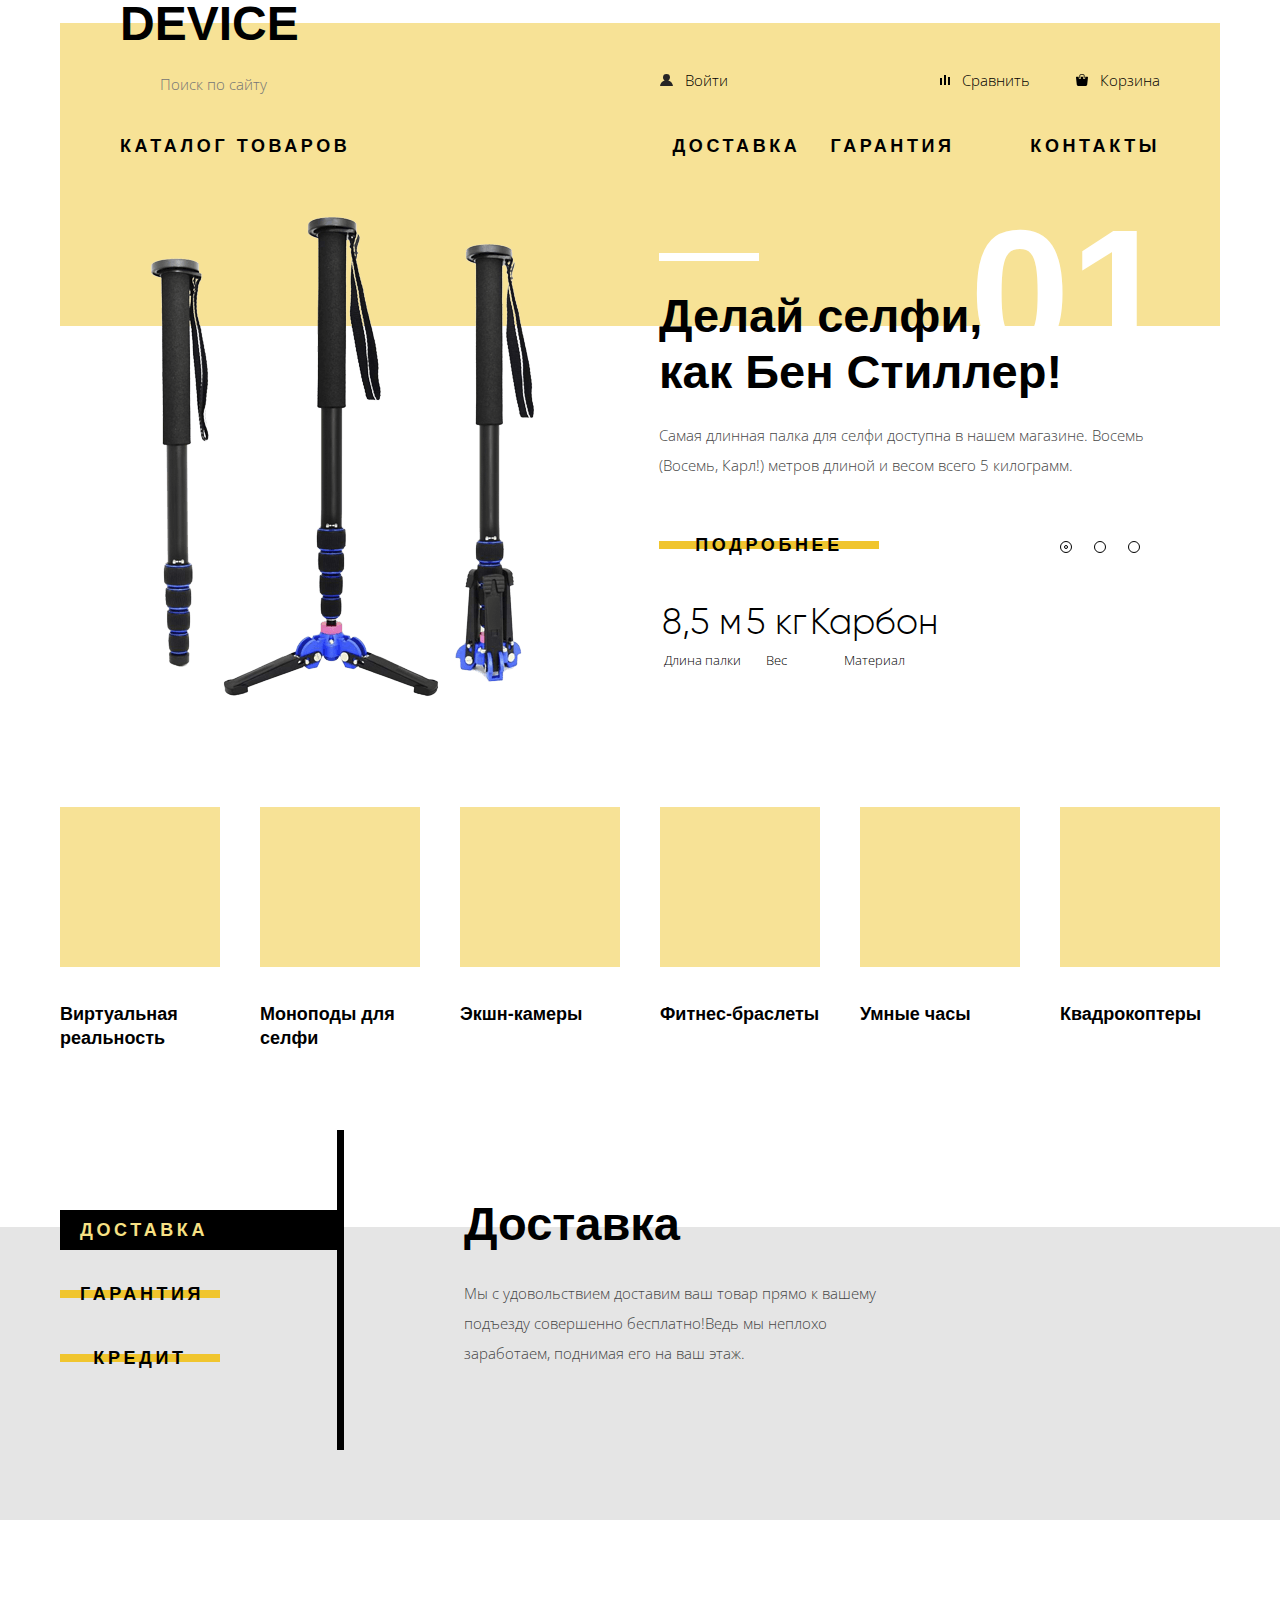
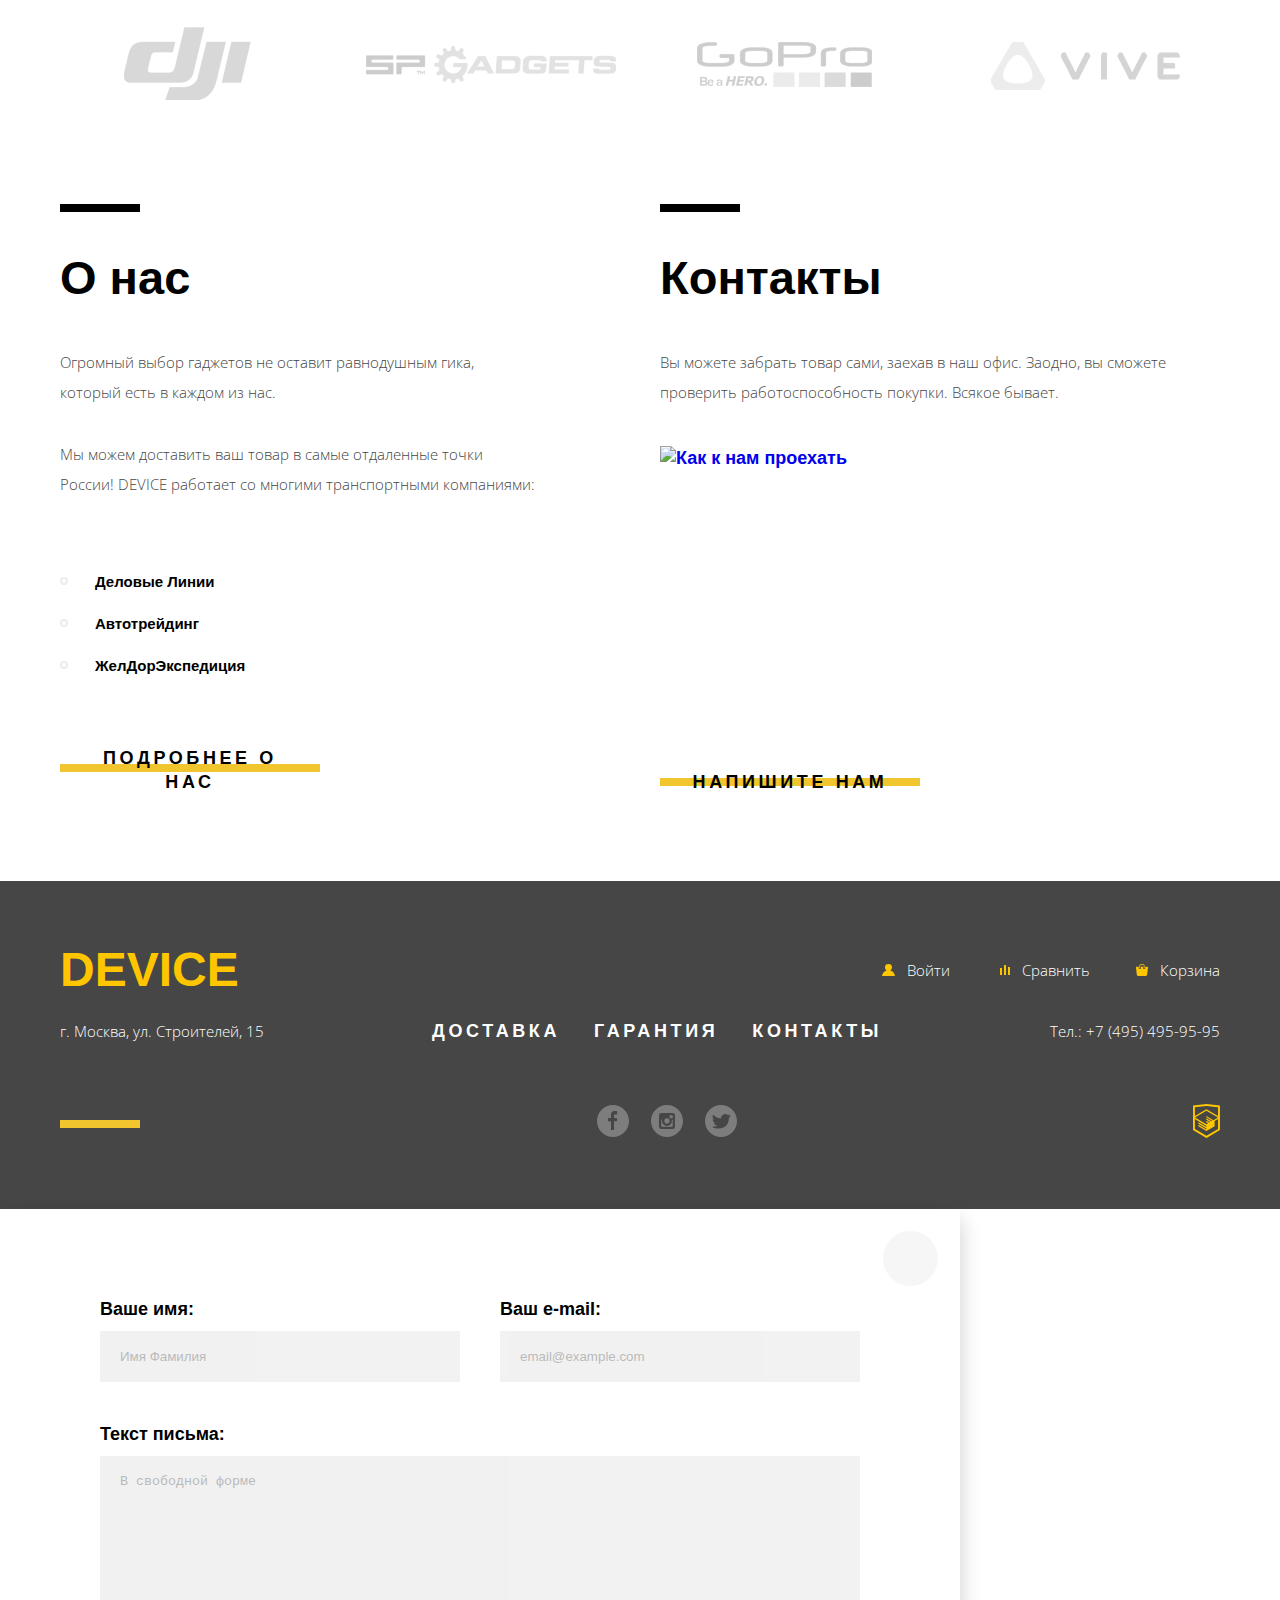
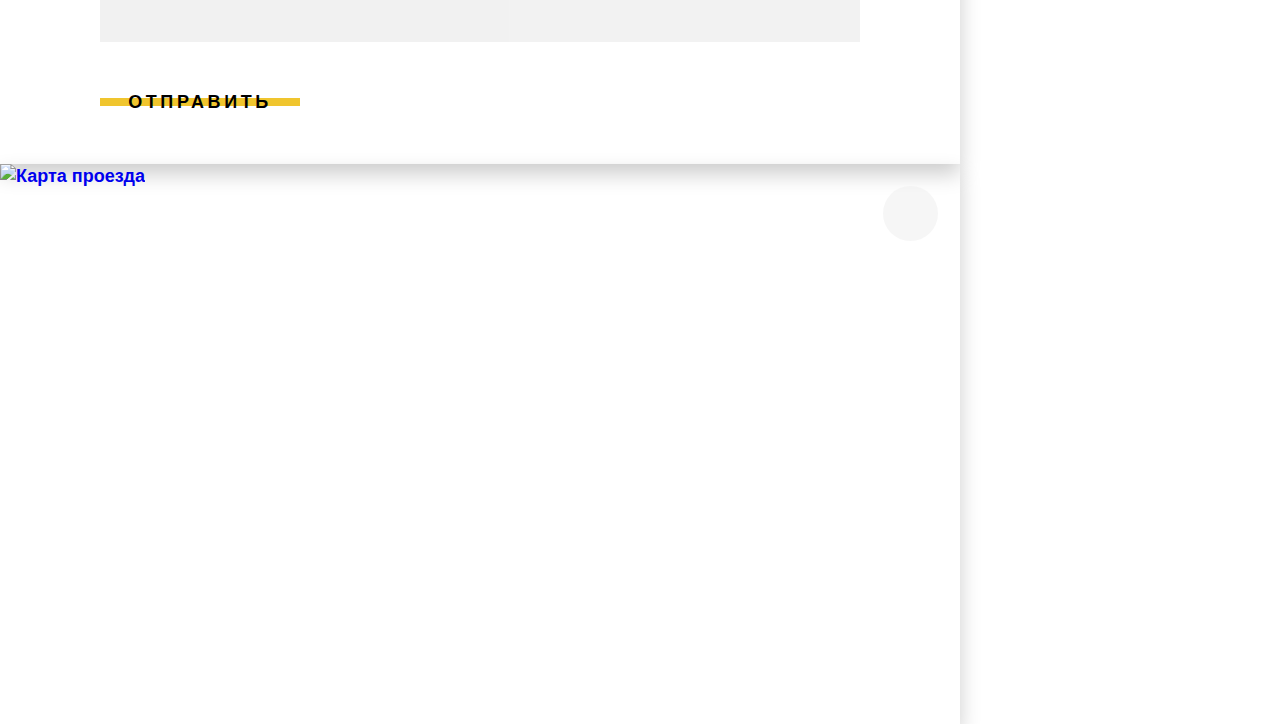
==== index.html @ e0fcf059 "Добавляет ссылкам отсутствующий атрибут href" ====
<!DOCTYPE html>
<html lang="ru">

<head>
  <meta charset="utf-8">
  <link href="https://fonts.googleapis.com/css?family=Open+Sans:300,400&amp;subset=cyrillic" rel="stylesheet">
  <link rel="stylesheet" href="css/style.css">
  <title>HTML Academy: Девайс</title>
</head>

<body>

  <header class="main-header">
    <div class="container">
      <nav class="main-nav">
        <a class="logo header-logo">DEVICE</a>
        <div class="header-middle">
          <form class="search-form" method="POST" action="https://echo.htmlacademy.ru">
            <label class="visually-hidden" for="search-request">Поиск по сайту</label>
            <input class="search-field" id="search-request" type="search" name="search" placeholder="Поиск по сайту">
            <button class="search-button" type="submit">Найти</button>
          </form>

          <ul class="user-navigation">
            <li class="profile">
              <a href="login.html">
                <svg xmlns="http://www.w3.org/2000/svg" width="13" height="12" viewBox="0 0 13 12">
                  <path fill="#272525" d="M.032 12h12.937c-.163-2.643-2.074-4.837-4.671-5.543a3.47 3.47 0
                  0 0 1.687-2.972 3.485 3.485 0 0 0-6.97 0c0 1.264.68 2.361 1.688 2.972C2.106 7.163.194
                  9.357.032 12z"/>
                </svg>
                Войти
              </a>
            </li>
          </ul>

          <ul class="user-functions">
            <li class="compare">
              <a href="compare.html">
                <svg xmlns="http://www.w3.org/2000/svg" width="10" height="10" viewBox="0 0 10 10">
                  <path d="M8 2h1.984v8H8zM0 3h1.984v7H0zM4 0h2v10H4z" />
                </svg>
                Сравнить
              </a>
            </li>
            <li class="cart">
              <a href="cart.html">
                <svg xmlns="http://www.w3.org/2000/svg" width="12" height="12" viewBox="0 0 12 12">
                  <path d="M11.864 3.017a.429.429 0 0 0-.327-.154H9.225V4.09c0 .563-.484 1.022-1.08 1.022-.594 0-1.078-.458-1.078-1.022V2.863H4.909V4.09c0 .563-.485 1.022-1.08 1.022-.595 0-1.078-.458-1.078-1.022V2.863H.438a.43.43 0 0 0-.327.154.472.472 0 0 0-.108.358l.776 7.134c.015.806.642 1.455 1.411 1.455h7.595c.77 0 1.396-.649 1.411-1.455l.776-7.134a.476.476 0 0 0-.108-.358z"
                  />
                  <path d="M3.829 4.499c.239 0 .433-.184.433-.409V1.84c0-.632.672-1.022 1.295-1.022h1.079c.655 0 1.078.401 1.078 1.022v2.25c0 .225.194.409.431.409.239 0 .433-.184.433-.409V1.84C8.577.773 7.761 0 6.636 0H5.557c-1.19 0-2.159.826-2.159 1.84v2.25c0 .225.194.409.431.409z"
                  />
                </svg>
                Корзина
              </a>
            </li>
          </ul>
        </div>

        <div class="header-bottom">
          <ul class="site-nav">
            <li class="site-nav-item">
              <a href="catalog.html">Каталог товаров</a>
              <ul class="sub-menu">
                <li class="sub-menu-item">
                  <a href="">Виртуальная реальность</a>
                </li>
                <li class="sub-menu-item">
                  <a href="catalog.html">Моноподы для селфи</a>
                </li>
                <li class="sub-menu-item">
                  <a href="">Экшн-камеры</a>
                </li>
                <li class="sub-menu-item">
                  <a href="">Фитнес-браслеты</a>
                </li>
                <li class="sub-menu-item">
                  <a href="">Умные часы</a>
                </li>
                <li class="sub-menu-item">
                  <a href="">Квадрокоптеры</a>
                </li>
              </ul>
            </li>
            <li class="site-nav-item">
              <a href="delivery.html">Доставка</a>
            </li>
            <li class="site-nav-item">
              <a href="guarantee.html">Гарантия</a>
            </li>
            <li class="site-nav-item">
              <a href="contacts.html">Контакты</a>
            </li>
          </ul>
        </div>

      </nav>
    </div>
  </header>

  <main class="main-content">

    <h1 class="visually-hidden">Интернет-магазин гаджетов "Девайс"</h1>

    <section class="slider">
      <div class="container">
        <h2 class="visually-hidden">Популярные товары</h2>
        <div class="slider-controls">
          <button class="slider-control slider-control-active">Слайд №1</button>
          <button class="slider-control">Слайд №2</button>
          <button class="slider-control">Слайд №3</button>
        </div>

        <ul class="slider-slides">
          <li class="slide slide-active">
            <img src="img/slider-1.png" alt="Самая длинная палка для селфи" width="384" height="486">
            <div class="slide-content">
              <b class="tagline">Делай селфи,
                <br>как Бен Стиллер!</b>
              <p>Самая длинная палка для селфи доступна в нашем магазине. Восемь (Восемь, Карл!) метров длиной и весом всего
                5 килограмм.</p>
              <a class="button" href="catalog.html">Подробнее</a>
              <table class="properties">
                <tr>
                  <td>8,5 м</td>
                  <td>5 кг</td>
                  <td>Карбон</td>
                </tr>
                <tr>
                  <th>Длина палки</th>
                  <th>Вес</th>
                  <th>Материал</th>
                </tr>
              </table>
            </div>
          </li>
          <li class="slide">
            <img src="img/slider-2.png" alt="Мотивирующий фитнес-браслет" width="345" height="485">
            <div class="slide-content">
              <b class="tagline">Худеем
                <br>правильно!</b>
              <p>Мотивирующие фитнес-браслеты помогут найти в себе силы не пропускать занятия и соблюдать диету.</p>
              <a class="button" href="catalog.html">Подробнее</a>
              <table class="properties">
                <tr>
                  <td>48 часов</td>
                </tr>
                <tr>
                  <th>Без подзарядки</th>
                </tr>
              </table>
            </div>
          </li>
          <li class="slide">
            <img src="img/slider-3.png" alt="Жалящий квадрокоптер" width="526" height="334">
            <div class="slide-content">
              <b class="tagline">Порхает как бабочка,
                <br>жалит как пчела!</b>
              <p>Этот обычный, на первый взгляд, квадрокоптер оснащен мощным лазером, замаскированным под стандартную камеру.</p>
              <a class="button" href="catalog.html">Подробнее</a>
              <table class="properties">
                <tr>
                  <td>800 м</td>
                  <td>50 м</td>
                </tr>
                <tr>
                  <th>Дальность полета</th>
                  <th>Радиус поражения</th>
                </tr>
              </table>
            </div>
          </li>
        </ul>
      </div>
    </section>

    <section class="popular-categories">
      <div class="container">

        <h2 class="visually-hidden">Популярные категории</h2>

        <ul class="popular-categories-list">
          <li class="popular-item popular-vr">
            <a href="catalog.html">Виртуальная реальность</a>
          </li>
          <li class="popular-item popular-mono">
            <a href="catalog.html">Моноподы для селфи</a>
          </li>
          <li class="popular-item popular-camera">
            <a href="catalog.html">Экшн-камеры</a>
          </li>
          <li class="popular-item popular-fitness">
            <a href="catalog.html">Фитнес-браслеты</a>
          </li>
          <li class="popular-item popular-smart">
            <a href="catalog.html">Умные часы</a>
          </li>
          <li class="popular-item popular-copter">
            <a href="catalog.html">Квадрокоптеры</a>
          </li>
        </ul>
      </div>

    </section>

    <section class="services">
      <div class="container">

        <h2 class="visually-hidden">Услуги</h2>

        <div class="services-slider">
          <ul class="services-slider-controls">
            <li class="services-control services-control-active">
              <a class="button" href="#delivery">Доставка</a>
            </li>
            <li class="services-control ">
              <a class="button" href="#guarantee">Гарантия</a>
            </li>
            <li class="services-control ">
              <a class="button" href="#credit">Кредит</a>
            </li>
          </ul>
          <ul class="services-list">
            <li class="services-item service-delivery services-item-active">
              <h3 id="delivery">Доставка</h3>
              <p>Мы с удовольствием доставим ваш товар прямо к вашему подъезду совершенно бесплатно!Ведь мы неплохо заработаем,
                поднимая его на ваш этаж.</p>
            </li>
            <li class="services-item service-guarantee">
              <h3 id="guarantee">Гарантия</h3>
              <p>Если из-за возгорания купленного у нас товара у вас сгорит дом — не переживайте, мы выдадим вам новый. Товар,
                не дом, конечно же.</p>
            </li>
            <li class="services-item service-credit">
              <h3 id="credit">Кредит</h3>
              <p>Залезть в долговую яму стало проще! Кредитные консультанты подберут для вас наиболее выгодные условия кредита.
                Выгодные для нашего банка, разумеется.</p>
            </li>
          </ul>
        </div>

      </div>

    </section>

    <section class="brands">
      <div class="container">
        <h2 class="visually-hidden">Популярные бренды</h2>

        <ul class="brands-list">
          <li class="brands-item">
            <a class="brands-link" href="https://www.dji.com/ru">
              <img class="filter-image" src="img/logo-1-filter.png" alt="DGI" width="260" height="100" role="presentation">
              <img class="main-image" src="img/logo-1.png" alt="DGI" width="260" height="100">
            </a>
          </li>
          <li class="brands-item">
            <a class="brands-link" href="http://www.sp-gadgets.com/">
              <img class="filter-image" src="img/logo-3-1-filter.png" alt="SPGadgets" width="260" height="100" role="presentation">
              <img class="main-image" src="img/logo-3-1.png" alt="SPGadgets" width="260" height="100">
            </a>
          </li>
          <li class="brands-item">
            <a class="brands-link" href="https://ru.shop.gopro.com/">
              <img class="filter-image" src="img/logo-3-filter.png" alt="GoPro" width="260" height="100" role="presentation">
              <img class="main-image" src="img/logo-3.png" alt="GoPro" width="260" height="100">
            </a>
          </li>
          <li class="brands-item">
            <a class="brands-link" href="https://www.vive.com/">
              <img class="filter-image" src="img/logo-4-filter.png" alt="VIVE" width="260" height="100" role="presentation">
              <img class="main-image" src="img/logo-4.png" alt="VIVE" width="260" height="100">
            </a>
          </li>
        </ul>
      </div>

    </section>

    <div class="inner-columns container">

      <section class="information information-about">
        <h2 class="section-title">О нас</h2>

        <p>Огромный выбор гаджетов не оставит равнодушным гика, который есть в каждом из нас.</p>
        <p>Мы можем доставить ваш товар в самые отдаленные точки России! DEVICE работает со многими транспортными компаниями:</p>
        <ul class="partners">
          <li>Деловые Линии</li>
          <li>Автотрейдинг</li>
          <li>ЖелДорЭкспедиция</li>
        </ul>

        <a class="button" href="about.html">Подробнее о нас</a>
      </section>

      <section class="information information-contacts">
        <h2 class="section-title">Контакты</h2>

        <p>Вы можете забрать товар сами, заехав в наш офис. Заодно, вы сможете проверить работоспособность покупки. Всякое бывает.</p>

        <a class="contacts-map" href="map.ru">
          <img src="img/map.jpg" alt="Как к нам проехать" width="560" height="222">
        </a>

        <a class="button" href="about.html">Напишите нам</a>
      </section>
    </div>

  </main>

  <footer class="main-footer">
    <div class="container">

      <div class="footer-top">
        <a class="logo footer-logo">DEVICE</a>
        <div class="footer-user">

          <ul class="user-navigation">
            <li class="profile">
              <a href="login.html">
                <svg xmlns="http://www.w3.org/2000/svg" width="13" height="12" viewBox="0 0 13 12">
                  <path d="M.032 12h12.937c-.163-2.643-2.074-4.837-4.671-5.543a3.47 3.47 0 0 0
                  1.687-2.972 3.485 3.485 0 0 0-6.97 0c0 1.264.68 2.361 1.688 2.972C2.106
                  7.163.194 9.357.032 12z"/>
                </svg>
                Войти
              </a>
            </li>
          </ul>

          <ul class="user-functions">
            <li class="compare">
              <a href="compare.html">
                <svg xmlns="http://www.w3.org/2000/svg" width="10" height="10" viewBox="0 0 10 10">
                  <path d="M8 2h1.984v8H8zM0 3h1.984v7H0zM4 0h2v10H4z" />
                </svg>
                Сравнить
              </a>
            </li>
            <li class="cart">
              <a href="cart.html">
                <svg xmlns="http://www.w3.org/2000/svg" width="12" height="12" viewBox="0 0 12 12">
                  <path d="M11.864 3.017a.429.429 0 0 0-.327-.154H9.225V4.09c0 .563-.484 1.022-1.08 1.022-.594
                  0-1.078-.458-1.078-1.022V2.863H4.909V4.09c0 .563-.485 1.022-1.08 1.022-.595
                  0-1.078-.458-1.078-1.022V2.863H.438a.43.43 0 0 0-.327.154.472.472 0 0 0-.108.358l.776 7.134c.015.806.642
                  1.455 1.411 1.455h7.595c.77 0 1.396-.649 1.411-1.455l.776-7.134a.476.476 0 0 0-.108-.358z"/>
                  <path d="M3.829 4.499c.239 0 .433-.184.433-.409V1.84c0-.632.672-1.022 1.295-1.022h1.079c.655 0
                  1.078.401 1.078 1.022v2.25c0 .225.194.409.431.409.239 0 .433-.184.433-.409V1.84C8.577.773 7.761
                  0 6.636 0H5.557c-1.19 0-2.159.826-2.159 1.84v2.25c0 .225.194.409.431.409z"/>
                </svg>
                Корзина
              </a>
            </li>
          </ul>

        </div>
      </div>


      <div class="footer-middle">
        <ul class="site-nav">
          <li>
            <a href="delivery.html">Доставка</a>
          </li>
          <li>
            <a href="guarantee.html">Гарантия</a>
          </li>
          <li>
            <a href="contacts.html">Контакты</a>
          </li>
        </ul>

        <p class="contacts-address">г. Москва, ул. Строителей, 15</p>
        <p class="contacts-phone">Тел.: +7 (495) 495-95-95</p>
      </div>

      <div class="footer-bottom">
        <div class="footer-social">
          <a class="social social-fb" href="https://facebook.com">
            <span class="visually-hidden">Фейсбук</span>
            <svg xmlns="http://www.w3.org/2000/svg" width="32" height="32" viewBox="0 0 32 32">
              <path d="M16 0C7.164 0 0 7.163 0 16s7.164 16 16 16c8.837 0 16-7.164 16-16S24.837 0 16 0zm4.062 9.455h-3.021v3.444h3.021v3.445h-3.021v8.61H14.02v-8.61H11v-3.445h3.021V9.455c0-1.902 1.353-3.445 3.021-3.445h3.021v3.445z"/>
            </svg>
          </a>
          <a class="social social-inst" href="https://instagram.com">
            <span class="visually-hidden">Инстаграм</span>
            <svg xmlns="http://www.w3.org/2000/svg" width="32" height="32" viewBox="0 0 32 32">
              <g><path d="M20.916 16a4.938 4.938 0 1 1-9.877
              0c0-.394.051-.773.138-1.14h-.897v6.838h11.396V14.86h-.897c.086.367.137.746.137 1.14z"/>
              <path d="M15.978 18.659c1.466 0 2.659-1.193 2.659-2.659s-1.193-2.659-2.659-2.659c-1.466 0-2.659 1.193-2.659
              2.659s1.192 2.659 2.659 2.659zM18.637 10.302h3.039v3.039h-3.039z"/>
              <path d="M16 0C7.164 0 0 7.164 0 16c0 8.837 7.164 16 16 16 8.837 0 16-7.163 16-16
              0-8.836-7.163-16-16-16zm7.955 21.698a2.285 2.285 0 0 1-2.279 2.279H10.279A2.285 2.285 0 0 1 8 21.698V10.302a2.286 2.286
              0 0 1 2.279-2.279h11.396a2.286 2.286 0 0 1 2.279 2.279v11.396z"/></g>
            </svg>
          </a>
          <a class="social social-tw" href="https://twitter.com">
            <span class="visually-hidden">Твиттер</span>
            <svg xmlns="http://www.w3.org/2000/svg" width="32" height="32" viewBox="0 0 32 32">
              <path d="M16 0C7.164 0 0 7.164 0 16c0 8.837 7.164 16 16 16 8.837 0 16-7.163 16-16
              0-8.836-7.163-16-16-16zm7.944 12.809c-.251 6.516-3.463 10.832-10.992 10.702h-.486c-.447 0-4.543-.443-5.344-1.823
              2.479.19 4.247-.406 5.12-1.136-1.048-.289-2.923-.461-3.251-2.848.384.104.618.221
              1.299.113-1.307-.824-2.758-1.519-2.679-3.643.311.317 1.164.518 1.46.457-.768-.233-2.149-3.244-.974-4.781
              1.984 1.79 4.075 3.482 7.804 3.643.227-2.214 1.24-3.699 3.168-4.325 1.84-.479 3.255.26 3.901 1.138.737-.224
              1.453-.466 2.193-.685-.004.833-.569 1.463-.935 1.709.747.165 1.423-.475 1.423-.475-.184.963-1.094
              1.725-1.707 1.954z"/>
            </svg>
          </a>
        </div>
        <a class="academy" href="https://htmlacademy.ru/intensive/htmlcss">
          <span class="visually-hidden">HTML Academy</span>
          <svg xmlns="http://www.w3.org/2000/svg" width="26.943" height="34.09" viewBox="0 0 26.943 34.09">
            <path fill="#FFC600" d="M13.62.017L13.472 0 0 1.412v24.661l13.473 8.017 13.43-7.99.042-.025V1.412L13.62.017zm11.399
            12.11L13.495 5.334l-.001-.104-.087.05-.088-.056v.109L1.925 12.118V3.147l11.548-1.212L25.02 3.147v8.98zm-11.614-5.34L24.923
            13.5l-4.479 2.64-7.093-4.221-.014 1.415 5.904 3.513-.86.507-5.03-2.992-.014 1.415 3.827 2.275-.782.523-3.031-1.787-.014
            1.413 1.853 1.091-1.8 1.081-11.356-6.751 11.371-6.835zm-11.48 8.34l11.411 6.791.016 1.044-7.942-4.728-.015 1.416 7.979
            4.795.018 1.076-7.973-4.74-.013 1.414 8.021 4.822.046.025 8.143-4.872-.011-5.177 3.415-2.036v10.021L13.472 31.85
            1.925 24.979v-9.852z"/>
          </svg>
        </a>
      </div>
    </div>
  </footer>

  <section class="modal modal-write">
    <h2 class="visually-hidden">Напишите нам</h2>
    <button class="close-button">
      <span class="visually-hidden">Закрыть</span>
    </button>
    <form class="feedback-form" action="https://echo.htmlacademy.ru" method="POST">
      <div class="feedback-item">
        <label for="name">Ваше имя:</label>
        <input id="name" name="name" type="text" placeholder="Имя Фамилия">
      </div>
      <div class="feedback-item">
        <label for="mail">Ваш e-mail:</label>
        <input id="mail" name="mail" type="email" placeholder="email@example.com">
      </div>
      <div class="feedback-item">
        <label for="text">Текст письма:</label>
        <textarea id="text" name="text" cols="30" rows="10" placeholder="В свободной форме"></textarea>
      </div>
      <button class="button" type="submit">Отправить</button>
    </form>
  </section>

  <section class="modal modal-map">
    <h2 class="visually-hidden">Карта проезда</h2>
    <a href="map.html">
      <img src="img/map-big.jpg" alt="Карта проезда" width="960" height="559">
    </a>
    <button class="close-button">
      <span class="visually-hidden">Закрыть</span>
    </button>
  </section>
</body>

</html>
---- css/style.css ----
@font-face {
  font-weight: 800;
  font-family: "Gilroy";

  src: url("../fonts/gilroyextrabold.woff2") format("woff2"),
    url("../fonts/gilroyextrabold.woff") format("woff");
}

@font-face {
  font-weight: 300;
  font-family: "Gilroy";

  src: url("../fonts/gilroylight.woff2") format("woff2"),
    url("../fonts/gilroylight.woff.woff") format("woff");
}

/*______Общие стили______*/

body {
  min-width: 1200px;
  margin: 0;
  padding: 0;

  font-weight: 800;
  font-size: 18px;
  line-height: 24px;
  font-family: "Gilroy", "Arial", "Helvetica", sans-serif;
  color: #000000;
}

a {
  text-decoration: none;
}

.container {
  width: 1160px;
  margin: 0 auto;
}

.visually-hidden:not(:focus):not(:active),
input[type="checkbox"].visually-hidden,
input[type="radio"].visually-hidden {
  position: absolute;

  width: 1px;
  height: 1px;
  margin: -1px;
  padding: 0;
  overflow: hidden;

  white-space: nowrap;

  border: 0;

  clip: rect(0 0 0 0);
  clip-path: inset(100%);
}

.button {
  position: relative;
  z-index: 2;

  display: inline-block;
  width: 160px;
  padding: 8px 20px;

  font-weight: 800;
  font-size: 18px;
  line-height: 24px;
  text-align: center;
  color: #000000;
  text-transform: uppercase;
  letter-spacing: 3.6px;

  background: none;
  border: none;
}

.button::before {
  content: "";
  position: absolute;
  top: 40%;
  left: 0;
  z-index: -1;

  width: 100%;
  height: 8px;

  background-color: #f0c52e;

  transition-duration: 0.2s;
  transition-property: transform;
}

.button:hover,
.button:focus {
  background-color: transparent;
}

.button:hover::before,
.button:focus::before {
  transform: scaleY(5);
}

.button:active {
  color: rgba(0, 0, 0, 0.3);
}

.button:active::before {
  color: rgba(0, 0, 0, 0.3);
}

/*___Стили для шапки___*/

.main-nav {
  display: flex;
  flex-direction: column;
  padding: 0 60px;

  background-color: #ffffff;
  background-image: linear-gradient(to bottom, #ffffff 23px, #f7e296 23px);
}

.logo {
  font-weight: 800;
  font-size: 48px;
  line-height: 48px;
  font-family: "Gilroy", "Arial", "Helvetica", sans-serif;
  color: #000000;
}

.logo:hover,
.logo:focus {
  color: rgba(0, 0, 0, 0.6);
}

.logo:active {
  color: rgba(0, 0, 0, 0.3);
}

.header-logo {
  margin-bottom: 5px;
}

/* ___header-middle___ */

.header-middle {
  display: flex;
  flex-direction: row;
  align-content: flex-start;
  align-items: center;
  margin-bottom: 27px;
}

.header-middle .search-form {
  display: flex;
  flex-direction: row;
  align-items: flex-end;
  width: 440px;
  margin-right: 100px;
}

.header-middle .user-navigation {
  display: flex;
  flex-direction: row;
  flex-wrap: wrap;
  align-items: center;
  max-width: 300px;
}

.header-middle .user-functions {
  display: flex;
  flex-direction: row;
  flex-wrap: wrap;
  justify-content: space-between;
  width: 220px;
  margin-left: auto;
}

.user-navigation .profile {
  margin-right: 20px;
}

.search-form {
  position: relative;

  font-weight: 300;
  font-size: 0;
  line-height: 30px;
  font-family: "Open Sans", "Arial", "Helvetica", sans-serif;
  color: #000000;
}

.search-form::before {
  content: "";
  position: absolute;
  top: 18px;
  left: 2px;

  width: 20px;
  height: 20px;

  background-image: url("../img/search.svg");
  background-repeat: no-repeat;
  background-position: 50% 50%;
}

.search-field {
  box-sizing: border-box;
  width: 355px;
  margin: 0;
  padding: 11px 40px 8px;

  font: inherit;
  font-size: 15px;

  background: transparent;
  border: none;
}

.search-field:focus {
  padding-bottom: 6px;

  border-bottom: 2px solid #000000;
}

.search-button {
  box-sizing: border-box;
  padding: 12px 20px;

  font: inherit;
  font-size: 15px;
  vertical-align: middle;
  color: transparent;

  background: transparent;
  border: none;
}

.search-field:focus ~ .search-button,
.search-button:focus {
  padding: 10px 18px;

  color: #000000;

  border: 2px solid #000000;
}

.search-button:hover {
  color: #ffffff;

  background-color: #000000;
}

.user-navigation,
.user-functions,
.site-nav,
.sub-menu {
  margin: 0;
  padding: 0;

  list-style: none;
}

.user-navigation a,
.user-functions a,
.sub-menu a {
  font-weight: 300;
  font-size: 15px;
  line-height: 30px;
  font-family: "Open Sans", "Arial", "Helvetica", sans-serif;
  color: #000000;
}

.profile svg,
.compare svg,
.cart svg {
  margin-right: 12px;
}

.profile a,
.compare a,
.cart a {
  display: flex;
  flex-direction: row;
  flex-wrap: wrap;
  align-content: center;
  align-items: center;
}

.logout a {
  opacity: 0.3;
}

.logout a:hover,
.logout a:focus {
  opacity: 0.6;
}

.logout a:active {
  opacity: 0.2;
}

.site-nav-item > a {
  color: #000000;
  text-transform: uppercase;
  letter-spacing: 3.6px;
}

.user-navigation a:hover,
.user-navigation a:focus,
.user-functions a:hover,
.user-functions a:focus,
.site-nav a:hover,
.site-nav a:focus,
.sub-menu a:hover,
.sub-menu a:focus {
  opacity: 0.6;
}

.user-navigation a:active,
.user-functions a:active,
.site-nav a:active,
.sub-menu a:active {
  opacity: 0.3;
}

/* ___header-bottom___ */

.header-bottom {
  margin-bottom: 55px;
}

.header-bottom .site-nav {
  display: flex;
  flex-direction: row;
}

.sub-menu {
  display: none;
}

.site-nav-item:not(:last-child) {
  margin-right: 30px;
}

.site-nav-item:first-child {
  position: relative;

  margin-right: 290px;
  padding-right: 32px;
}

.site-nav-item:first-child > a {
  position: relative;
}

.site-nav-item:first-child > a::after {
  content: "";
  position: absolute;
  top: 1px;
  left: 228px;

  width: 20px;
  height: 20px;

  background-image: url("../img/plus.svg");
  background-repeat: no-repeat;
  background-position: 50% 50%;
}

.site-nav-item:last-child {
  margin-left: auto;
}

/* ___Стили промо-слайдера___ */

.slider .container {
  position: relative;
}

.slider-controls {
  position: absolute;
  top: 328px;
  right: 80px;
  z-index: 1;

  display: flex;
  flex-direction: row;
  justify-content: space-between;
  width: 80px;
}

.slider-control {
  position: relative;

  width: 12px;
  height: 12px;
  margin: 0;
  padding: 0;

  font-size: 0;

  background-color: #ffffff;
  border: 1px solid #000000;
  border-radius: 50%;
}

.slider-control-active::before {
  content: "";
  position: absolute;
  top: 3px;
  left: 3px;

  width: 2px;
  height: 2px;

  background-color: #ffffff;
  border: 1px solid #000000;
  border-radius: 50%;
}

.slider-slides {
  margin: 0;
  padding: 0;
  counter-reset: slide-counter;
  list-style: none;
}

.slide {
  position: relative;
  counter-increment: slide-counter;
  display: none;
  flex-direction: row;

  background-color: #ffffff;
  background-image: linear-gradient(to bottom, #f7e296 113px, #ffffff 113px);
}

.slide::before {
  content: "0" counter(slide-counter);

  position: absolute;
  top: -10px;
  right: 50px;

  font-weight: 800;
  font-size: 180px;
  line-height: 180px;
  color: #ffffff;
}

.slide-active {
  display: flex;
}

.slide-content {
  padding-right: 20px;
  padding-left: 20px;
}

.slide:nth-child(1) img {
  margin-right: 105px;
  margin-left: 90px;
}

.slide:nth-child(2) img {
  margin-right: 120px;
  margin-left: 116px;
}

.slide:nth-child(3) img {
  margin-right: 20px;
  margin-left: 30px;
}

.tagline {
  position: relative;

  display: block;
  margin-bottom: 20px;
  padding-top: 75px;

  font-weight: 800;
  font-size: 47px;
  line-height: 56px;
  font-family: "Gilroy", "Arial", "Helvetica", sans-serif;
  color: #000000;
}

.tagline::before {
  content: "";
  position: absolute;
  top: 40px;
  left: 0;

  width: 100px;
  height: 8px;

  background-color: #ffffff;
}

.slide p {
  margin-bottom: 45px;

  font-weight: 300;
  font-size: 15px;
  line-height: 30px;
  font-family: "Open Sans", "Arial", "Helvetica", sans-serif;
  color: #464646;
}

.slide-content .button {
  width: 180px;
  margin-bottom: 30px;
}

.properties th {
  font-weight: 300;
  font-size: 13px;
  line-height: 20px;
  font-family: "Open Sans", "Arial", "Helvetica", sans-serif;
}

.properties td {
  font-weight: 300;
  font-size: 36px;
  line-height: 48px;
}

/* ___Популярные категории___ */

.popular-categories {
  padding-top: 108px;
  padding-bottom: 80px;
}

.popular-categories-list {
  display: flex;
  flex-direction: row;
  justify-content: space-between;
  margin: 0;
  padding: 0;

  list-style: none;
}

.popular-item a {
  position: relative;

  display: block;
  width: 160px;
  padding-top: 195px;

  font-weight: 800;
  font-size: 18px;
  line-height: 24px;
  color: #000000;
}

.popular-item a:active {
  color: rgba(0, 0, 0, 0.3);
}

.popular-item a::before {
  content: "";
  position: absolute;
  top: 0;
  left: 0;

  width: 160px;
  height: 160px;

  background-color: rgba(240, 197, 46, 0.5);
}

.popular-item a:hover::before,
.popular-item a:focus::before {
  background-color: #f0c52e;
}

.popular-item a::after {
  content: "";
  position: absolute;
  top: 0;
  left: 0;

  width: 160px;
  height: 160px;

  background-color: transparent;
  background-repeat: no-repeat;
  background-position: 50% 50%;
}

.popular-item a:active::after {
  opacity: 0.3;
}

.popular-vr a::after {
  background-image: url("../img/popular-1.svg");
}

.popular-mono a::after {
  background-image: url("../img/popular-2.svg");
  background-position: 50% 100%;
}

.popular-camera a::after {
  background-image: url("../img/popular-3.svg");
}

.popular-fitness a::after {
  background-image: url("../img/popular-4.svg");
}

.popular-smart a::after {
  background-image: url("../img/popular-5.svg");
}

.popular-copter a::after {
  background-image: url("../img/popular-6.svg");
}

/* ___Стили блока Услуги___ */

.services {
  padding-bottom: 70px;

  background-color: #ffffff;
  background-image: linear-gradient(to bottom, #ffffff 97px, #e5e5e5 97px);
}

.services-slider {
  display: flex;
  flex-direction: row;
}

.services-slider-controls {
  width: 277px;
  min-height: 240px;
  margin: 0;
  padding: 0;
  padding-top: 80px;

  list-style: none;

  border-right: 7px solid #000000;
}

.services-control:not(:last-child) {
  margin-bottom: 24px;
}

.services-control .button {
  width: 120px;
}

.services-control-active {
  background-color: #000000;
}

.services-control-active .button {
  color: #f7e184;

  background-color: #000000;
}

.services-control-active .button::before {
  top: 0;
  left: 0;

  background-color: #000000;

  transition: none;
}

.services-control-active .button:hover::before {
  transform: none;
}

.services-button-active,
.services-button:active {
  color: #f7e184;
}

.services-list {
  margin: 0;
  padding: 0;

  list-style: none;
}

.services-item {
  position: relative;

  display: none;
  width: 430px;
  padding-top: 70px;
  padding-left: 120px;
}

.service-delivery::before {
  content: "";
  position: absolute;
  top: 83px;
  right: -261px;

  width: 137px;
  height: 167px;

  background-color: transparent;
  background-image: url("../img/delivery.svg");
  background-repeat: no-repeat;
}

.service-guarantee::before {
  content: "";
  position: absolute;
  top: 60px;
  right: -280px;

  width: 170px;
  height: 195px;

  background-color: transparent;
  background-image: url("../img/warranty.svg");
  background-repeat: no-repeat;
}

.service-credit::before {
  content: "";
  position: absolute;
  top: 60px;
  right: -257px;

  width: 157px;
  height: 185px;

  background-color: transparent;
  background-image: url("../img/credit.svg");
  background-repeat: no-repeat;
}

.services-item-active {
  display: block;
}

.services-item h3 {
  margin: 0;
  margin-bottom: 30px;
  padding: 0;

  font-size: 47px;
  line-height: 48px;
  color: #000000;
}

.services-item p {
  margin: 0;
  padding: 0;

  font-weight: 300;
  font-size: 15px;
  line-height: 30px;
  font-family: "Open Sans", "Arial", "Helvetica", sans-serif;
  color: #464646;
}

/* ___Стили для блока брендов___ */

.brands {
  padding-top: 95px;
  padding-bottom: 133px;
}

.brands-list {
  display: flex;
  flex-direction: row;
  justify-content: space-between;
  margin: 0;
  padding: 0;

  list-style: none;
}

.brands-link {
  display: block;
}

.brands-link .main-image {
  display: none;
}

.brands-link:hover .main-image,
.brands-link:focus .main-image {
  display: block;
}

.brands-link:hover .filter-image,
.brands-link:focus .filter-image {
  display: none;
}

/* ___Стили для блоков "О нас" и "Контакты"___ */

.inner-columns {
  display: flex;
  flex-direction: row;
  justify-content: space-between;
}

.information {
  display: flex;
  flex-direction: column;
  padding-bottom: 79px;
}

.section-title {
  position: relative;

  margin: 0;
  margin-bottom: 45px;
  padding: 0;

  font-size: 47px;
  line-height: 48px;
  color: #000000;
}

.section-title::before {
  content: "";
  position: absolute;
  top: -50px;
  left: 0;

  width: 80px;
  height: 8px;

  background-color: #000000;
}

.information p {
  margin: 0;
  margin-bottom: 32px;
  padding: 0;

  font-weight: 300;
  font-size: 15px;
  line-height: 30px;
  font-family: "Open Sans", "Arial", "Helvetica", sans-serif;
  color: #464646;
}

.information p:last-of-type {
  margin-bottom: 39px;
}

.information-about p:last-of-type {
  margin-bottom: 68px;
}

.information-about p {
  width: 475px;
}


.information-contacts p {
  width: 560px;
}

.partners {
  margin: 0;
  margin-bottom: 45px;
  padding: 0;

  list-style: none;
  font-weight: 800;
  font-size: 15px;
  line-height: 30px;
}

.partners li {
  position: relative;

  margin-bottom: 12px;
  padding-left: 35px;
}

.partners li::before {
  content: "";
  position: absolute;
  top: 10px;
  left: 0;

  width: 4px;
  height: 4px;

  border: 2px solid #ececec;
  border-radius: 50%;
}

.information .button {
  width: 220px;
  margin-top: auto;
}

/* ___Стили для подвала___ */

.main-footer {
  margin: 0;
  padding: 0;
  padding-top: 65px;
  padding-bottom: 65px;

  background-color: #464646;
}

.main-footer a {
  color: #ffffff;
}

.main-footer a:hover,
.main-footer a:focus {
  color: rgba(255, 255, 255, 0.6);
}

.main-footer a:active {
  color: rgba(255, 255, 255, 0.3);
}

/* ___footer-top___ */

.footer-top {
  display: flex;
  flex-direction: row;
  align-items: center;
  margin-bottom: 7px;
}

.footer-top .footer-logo {
  margin-right: auto;

  color: rgba(255, 198, 0, 1);
}

.footer-top .footer-logo:hover,
.footer-top .footer-logo:focus {
  color: rgba(255, 198, 0, 0.6);
}

.footer-top .footer-logo:active {
  color: rgba(255, 198, 0, 0.3);
}

.footer-top svg {
  fill: rgba(255, 198, 0, 1);
}

.footer-top .footer-user {
  display: flex;
  flex-direction: row;
  justify-content: space-between;
  min-width: 330px;
}

.footer-top .user-navigation {
  display: flex;
  flex-direction: row;
  max-width: 300px;
}

.footer-top .user-functions {
  display: flex;
  flex-direction: row;
  justify-content: space-between;
  min-width: 220px;
  margin-left: 30px;
}

/* ___footer-middle___ */

.footer-middle {
  display: flex;
  flex-direction: row;
  justify-content: space-between;
  align-items: center;
  margin-bottom: 43px;
}

.footer-middle .contacts-address {
  order: 0;
}

.footer-middle .site-nav {
  display: flex;
  flex-direction: row;
  flex-wrap: wrap;
  justify-content: space-between;
  order: 1;
  min-width: 450px;
}

.footer-middle .contacts-phone {
  order: 2;
}

.footer-middle a {
  text-transform: uppercase;
  letter-spacing: 3.6px;
}

/* ___footer-bottom___ */

.footer-bottom {
  display: flex;
  flex-direction: row;
  align-items: center;
}

.footer-bottom::before {
  content: "";

  width: 80px;
  height: 8px;

  background-color: #f0c52e;
}

.footer-bottom .academy,
.footer-bottom .footer-social {
  margin-left: auto;
}

.footer-bottom .footer-social {
  display: flex;
  flex-direction: row;
  justify-content: space-between;
  min-width: 140px;
}

.social svg {
  fill: rgba(255, 255, 255, 0.3);
}

.social:hover svg,
.social:focus svg {
  fill: rgba(255, 255, 255, 0.6);
}

.social:active svg {
  fill: rgba(255, 255, 255, 0.1);
}

.contacts-phone,
.contacts-address {
  font-weight: 300;
  font-size: 15px;
  line-height: 30px;
  font-family: "Open Sans", "Arial", "Helvetica", sans-serif;
  color: #ffffff;
}

/* ___Стили страницы каталога___ */

.page-title {
  margin: 0;
  margin-bottom: 25px;
  padding: 0;
  padding-top: 32px;
  padding-right: 60px;
  padding-left: 60px;

  font-size: 47px;
  line-height: 48px;
}

.breadcrumbs {
  display: flex;
  flex-direction: row;
  width: 500px;
  margin: 0;
  margin-bottom: 46px;
  padding: 0;
  padding-right: 60px;
  padding-left: 60px;

  list-style: none;
}

.breadcrumbs li:not(:last-child) {
  position: relative;

  margin-right: 20px;
  padding-right: 20px;
}

.breadcrumbs li:not(:last-child)::before {
  content: "";
  position: absolute;
  top: 10px;
  right: 0;

  width: 5px;
  height: 7px;

  background-color: transparent;
  background-image: url("../img/nav-arrow.svg");
  background-repeat: no-repeat;
}

.breadcrumbs li,
.breadcrumbs a {
  font-size: 14px;
  line-height: 24px;
  font-family: "Open Sans", "Arial", "Helvetica", sans-serif;
  color: rgba(0, 0, 0, 0.3);
}

.breadcrumbs a:hover,
.breadcrumbs a:focus {
  color: rgba(0, 0, 0, 0.6);
}

.breadcrumbs a:active {
  color: rgba(0, 0, 0, 0.1);
}

.filter-columns {
  display: flex;
  flex-direction: row;
  justify-content: flex-start;
}

.filters,
.catalog {
  display: flex;
  flex-direction: column;
}

.filters {
  flex-basis: 38%;
}

.filters-top {
  display: flex;
  flex-direction: row;
  justify-content: flex-end;
  padding-top: 23px;
  padding-right: 180px;
  padding-bottom: 23px;

  background-color: #dbdbdb;
}

.catalog-section-title {
  margin: 0;
  padding: 0;

  font-size: 16px;
  text-transform: uppercase;
  letter-spacing: 3.2px;
}

.filters-container {
  display: flex;
  flex-direction: row;
  justify-content: flex-end;
  height: 100%;
  padding-top: 70px;
  padding-right: 70px;

  background-color: #efefef;
}

.filters-container .filter-form {
  display: flex;
  flex-direction: column;
  width: 200px;
}

.filter-form .button {
  width: 200px;
}

.filter-form-field {
  padding-top: 10px;

  border-top: 2px solid #000000;
}

.filter-form-field fieldset {
  display: flex;
  flex-direction: column;
  margin: 0;
  padding: 0;
  padding-bottom: 40px;

  border: none;
}


.range-controls {
  position: relative;

  height: 42px;
  padding-top: 33px;
}

.range-controls .scale {
  width: 100%;
  height: 2px;

  background-color: #e2e2e2;
}

.range-controls .bar {
  width: 65%;
  height: 2px;

  background-color: #b0d56f;
}

.range-controls .price-button {
  position: absolute;
  top: 22px;

  text-align: center;

  background-color: transparent;
  border: none;
}

.range-controls .price-button::before {
  content: "";

  display: block;
  width: 4px;
  height: 4px;

  background-color: #999999;
  border: 8px solid #ffffff;
  border-radius: 50%;
}

.range-controls .price-button-min {
  left: -16px;
}

.range-controls .price-button-max {
  left: 114px;
}

.price-button span {
  display: block;

  font-size: 14px;
  line-height: 24px;
  color: rgba(0, 0, 0, 0.2);
}

.form-check,
.form-radio {
  display: flex;
  align-items: center;

  font-weight: 300;
  font-size: 14px;
  line-height: 40px;
  font-family: "Open Sans", "Arial", "Helvetica", sans-serif;
}

.form-check:disabled,
.form-radio:disabled {
  color: #a6a6a6;
}

.form-check::before {
  content: "";

  display: inline-block;
  width: 30px;
  height: 30px;
  margin-right: 10px;

  background-color: transparent;
  background-image: url("../img/checkbox-off.svg");
  background-repeat: no-repeat;
  background-position: 0 50%;
}

.form-radio::before {
  content: "";

  display: inline-block;
  width: 30px;
  height: 30px;
  margin-right: 10px;

  background-color: transparent;
  background-image: url("../img/radio-off.svg");
  background-repeat: no-repeat;
  background-position: 0 50%;
}

input:checked + .form-check::before {
  background-color: transparent;
  background-image: url("../img/checkbox-on.svg");
  background-repeat: no-repeat;
  background-position: 0 50%;
}

input:checked + .form-radio::before {
  background-color: transparent;
  background-image: url("../img/radio-on.svg");
  background-repeat: no-repeat;
  background-position: 0 50%;
}

/* ___Стили каталога___ */

.catalog {
  flex-basis: 61%;
}

.catalog-top {
  display: flex;
  flex-direction: row;
  justify-content: flex-start;
  align-items: center;
  padding-top: 23px;
  padding-bottom: 23px;
  padding-left: 70px;

  background-color: #ebebeb;
}

.catalog-top .catalog-section-title {
  margin-right: 50px;
}

.catalog-top .catalog-sort {
  display: flex;
  flex-direction: row;
  width: 560px;
}

.catalog-sort .sort-button:not(:last-child) {
  margin-right: 30px;
}

.catalog-sort .sort-arrow-up {
  margin-left: auto;
}

.sort-button {
  font-weight: 400;
  font-size: 14px;
  line-height: 18px;
  font-family: "Open Sans", "Arial", "Helvetica", sans-serif;
  color: rgba(0, 0, 0, 0.3);
}

.sort-button-active {
  color: rgba(0, 0, 0, 1);
}

.catalog-container {
  padding: 70px 70px 75px;
}

.catalog-list {
  display: flex;
  flex-direction: row;
  flex-wrap: wrap;
  justify-content: space-between;
  width: 760px;
  margin: 0;
  padding: 0;

  list-style: none;
}

/* ___Стили карточки товара___ */

.catalog-item {
  position: relative;

  display: flex;
  flex-direction: column;
  width: 360px;
  padding-bottom: 40px;
}

.catalog-item img {
  order: -1;
  margin-bottom: 30px;
}

.catalog-item .catalog-item-info {
  display: flex;
  flex-direction: row;
  flex-wrap: wrap;
  justify-content: space-between;
  align-items: top;
}

.catalog-item-info h3 {
  width: 260px;
  margin: 0;
  padding: 0;

  font: inherit;
}

.catalog-item .catalog-item-control {
  position: absolute;
  background-color: rgba(238, 238, 238, 0);

  display: flex;
  flex-direction: column;
  align-items: center;
  padding-top: 170px;
}

.catalog-item-control:hover {
  background-color: rgba(238, 238, 238, 0.7);
}

.catalog-item-control .button {
  width: 200px;
  margin-bottom: 20px;
  opacity: 0;
}

.catalog-item-control .button-compare {
  font-weight: 300;
  font-size: 13px;
  line-height: 20px;
  color: rgba(0, 0, 0, 0.5);
  opacity: 0;
  background: none;
  border: none;
}

.catalog-item-control:hover .button,
.catalog-item-control:hover .button-compare {
  opacity: 1;
}

.catalog-item-control .button-compare:hover,
.catalog-item-control .button-compare:focus {
  color: rgba(0, 0, 0, 1);
}

.catalog-item-control .button-compare:active {
  color: rgba(0, 0, 0, 0.2);
}

.catalog-item-control .button:focus,
.catalog-item-control .button-compare:focus {
  opacity: 1;
}

.catalog-item-control {
  width: 360px;
  height: 210px;

  background-color: rgba(238, 238, 238, 0.7);
}

.catalog-item:hover .catalog-item-control,
.catalog-item:focus .catalog-item-control {
  opacity: 1;
}

.price {
  font-weight: 300;
  font-size: 16px;
}

/* ___Стили пагинации___ */

.pagination {
  display: flex;
  flex-direction: row;
  justify-content: space-between;
  width: 760px;
}

.pagination-list {
  display: flex;
  flex-grow: 1;
  flex-direction: row;
  justify-content: center;
  align-items: center;
  margin: 0;
  padding: 0;

  list-style: none;

  background-color: #ebebeb;
}

.pagination-list li:not(:last-child) {
  margin-right: 30px;
}

.pagination-page {
  font-size: 16px;
  color: rgba(0, 0, 0, 0.3);
}

.pagination-page:hover,
.pagination-page:focus {
  color: rgba(0, 0, 0, 0.6);
}

.pagination-page-active,
.pagination-page:active {
  color: rgba(0, 0, 0, 1);
}

.pagination-button {
  padding: 26px 30px;

  font-size: 16px;
  color: #000000;
  text-transform: uppercase;
  letter-spacing: 3.2px;

  background-color: #ebebeb;
}

.pagination-button:hover,
.pagination-button:focus {
  background-color: #d9d9d9;
}

.pagination-button:active {
  color: rgba(0, 0, 0, 0.3);
}

.pagination-button-forward {
  order: 1;
}

/* ___Стили для модальных окон___ */

.modal-map {
  position: relative;

  width: 960px;
  height: 560px;

  box-shadow: 0 10px 20px rgba(0, 0, 0, 0.2);
}

.modal-write {
  position: relative;

  width: 760px;
  height: 379px;
  padding: 88px 100px;

  box-shadow: 0 10px 20px rgba(0, 0, 0, 0.2);
}

.modal-write .button {
  align-self: flex-end;
  width: 200px;
}

.modal-write .feedback-form {
  display: flex;
  flex-direction: row;
  flex-wrap: wrap;
  justify-content: space-between;
}

.feedback-item {
  display: flex;
  flex-direction: column;
  width: 360px;
  margin-bottom: 40px;
}

.feedback-item:last-of-type {
  width: 100%;
  margin-bottom: 40px;
}

.feedback-item label {
  margin-bottom: 10px;
}

.feedback-item input,
.feedback-item textarea {
  box-sizing: border-box;
  width: 100%;
  padding: 18px 20px;

  background-color: #e5e5e5;
  border: none;
  opacity: 0.5;
}

.feedback-item input:hover,
.feedback-item textarea:hover {
  opacity: 0.8;
}

.feedback-item input:focus,
.feedback-item textarea:focus {
  padding: 15px 17px;

  background-color: transparent;
  border: 3px solid #f0c52e;
}

.feedback-item textarea {
  resize: none;
}

.close-button {
  position: absolute;
  top: 22px;
  right: 22px;

  width: 55px;
  height: 55px;

  background-image: url("../img/modal-close.svg");
  background-repeat: no-repeat;
  background-position: 50% 50%;
  border: none;
  border-radius: 50%;
  cursor: pointer;
  opacity: 0.5;
}

.close-button:hover,
.close-button:focus {
  opacity: 1;
}

.close-button:active {
  opacity: 0.3;
}
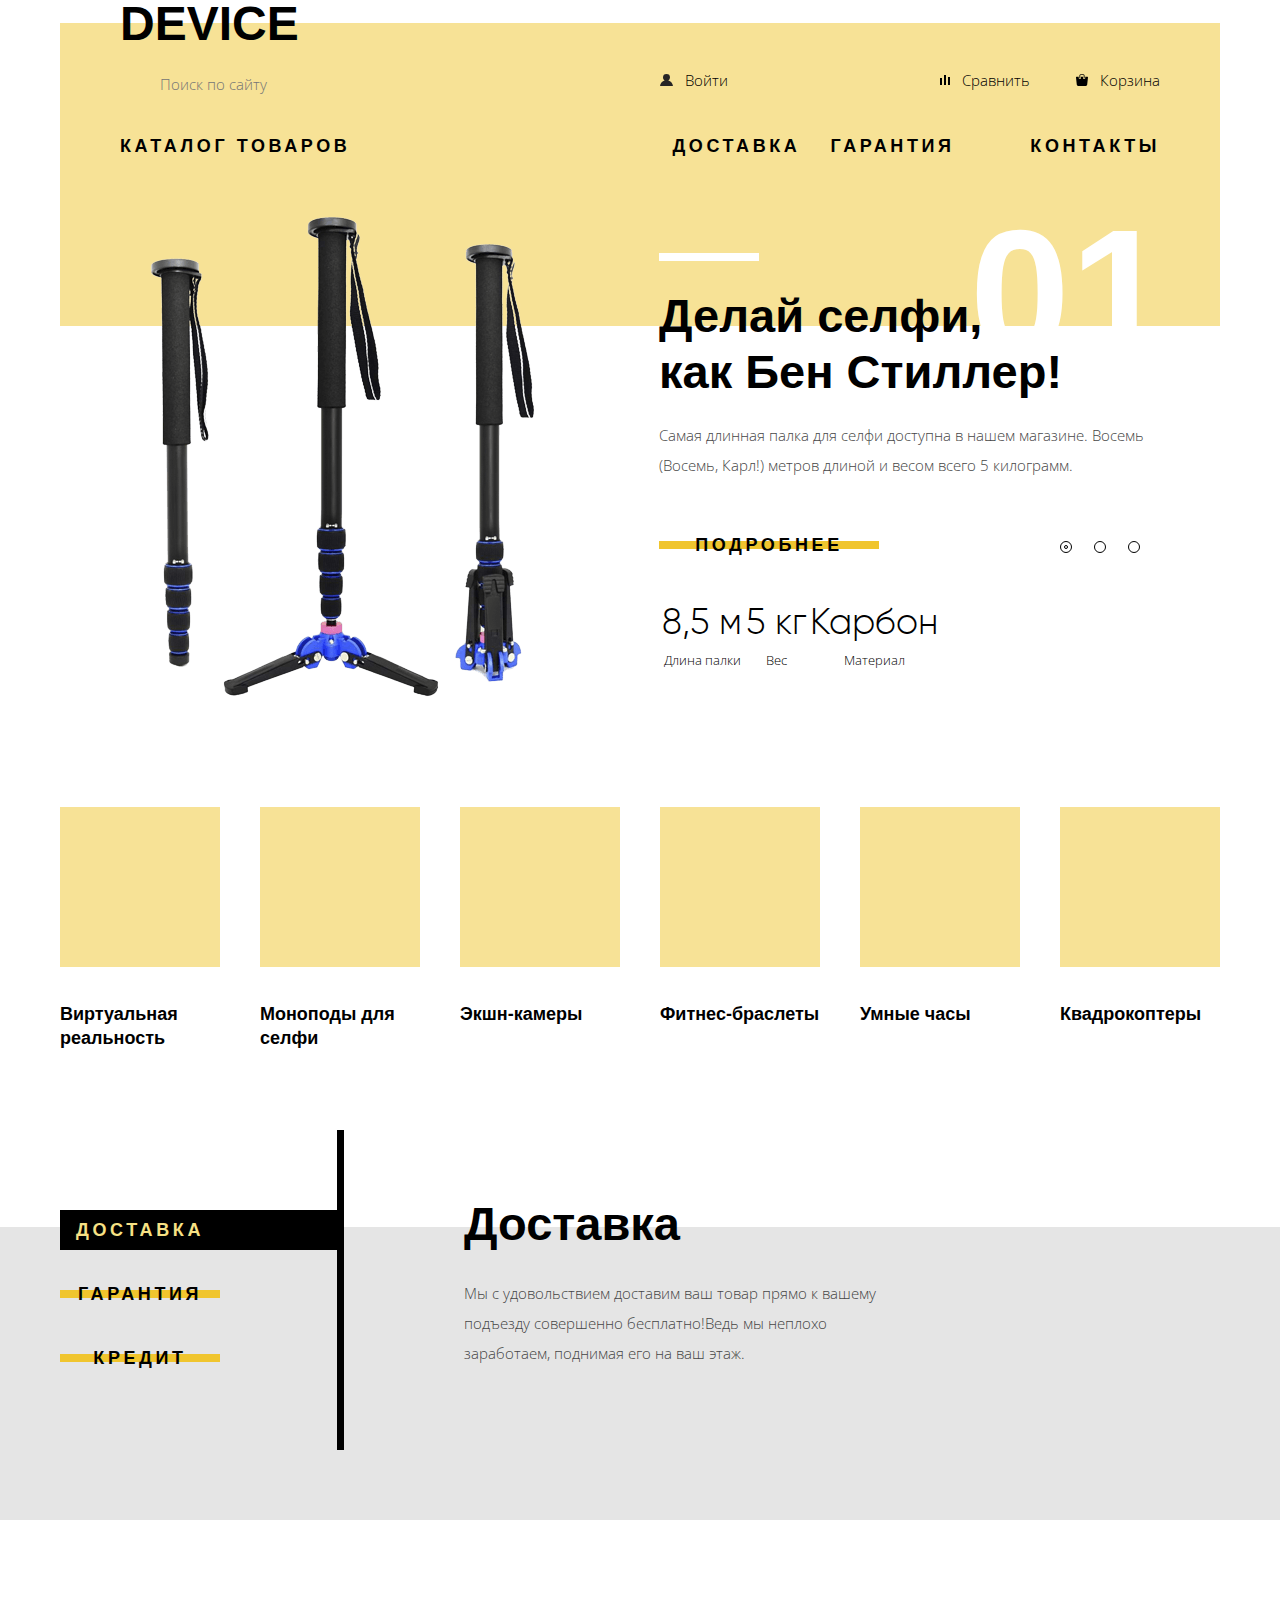
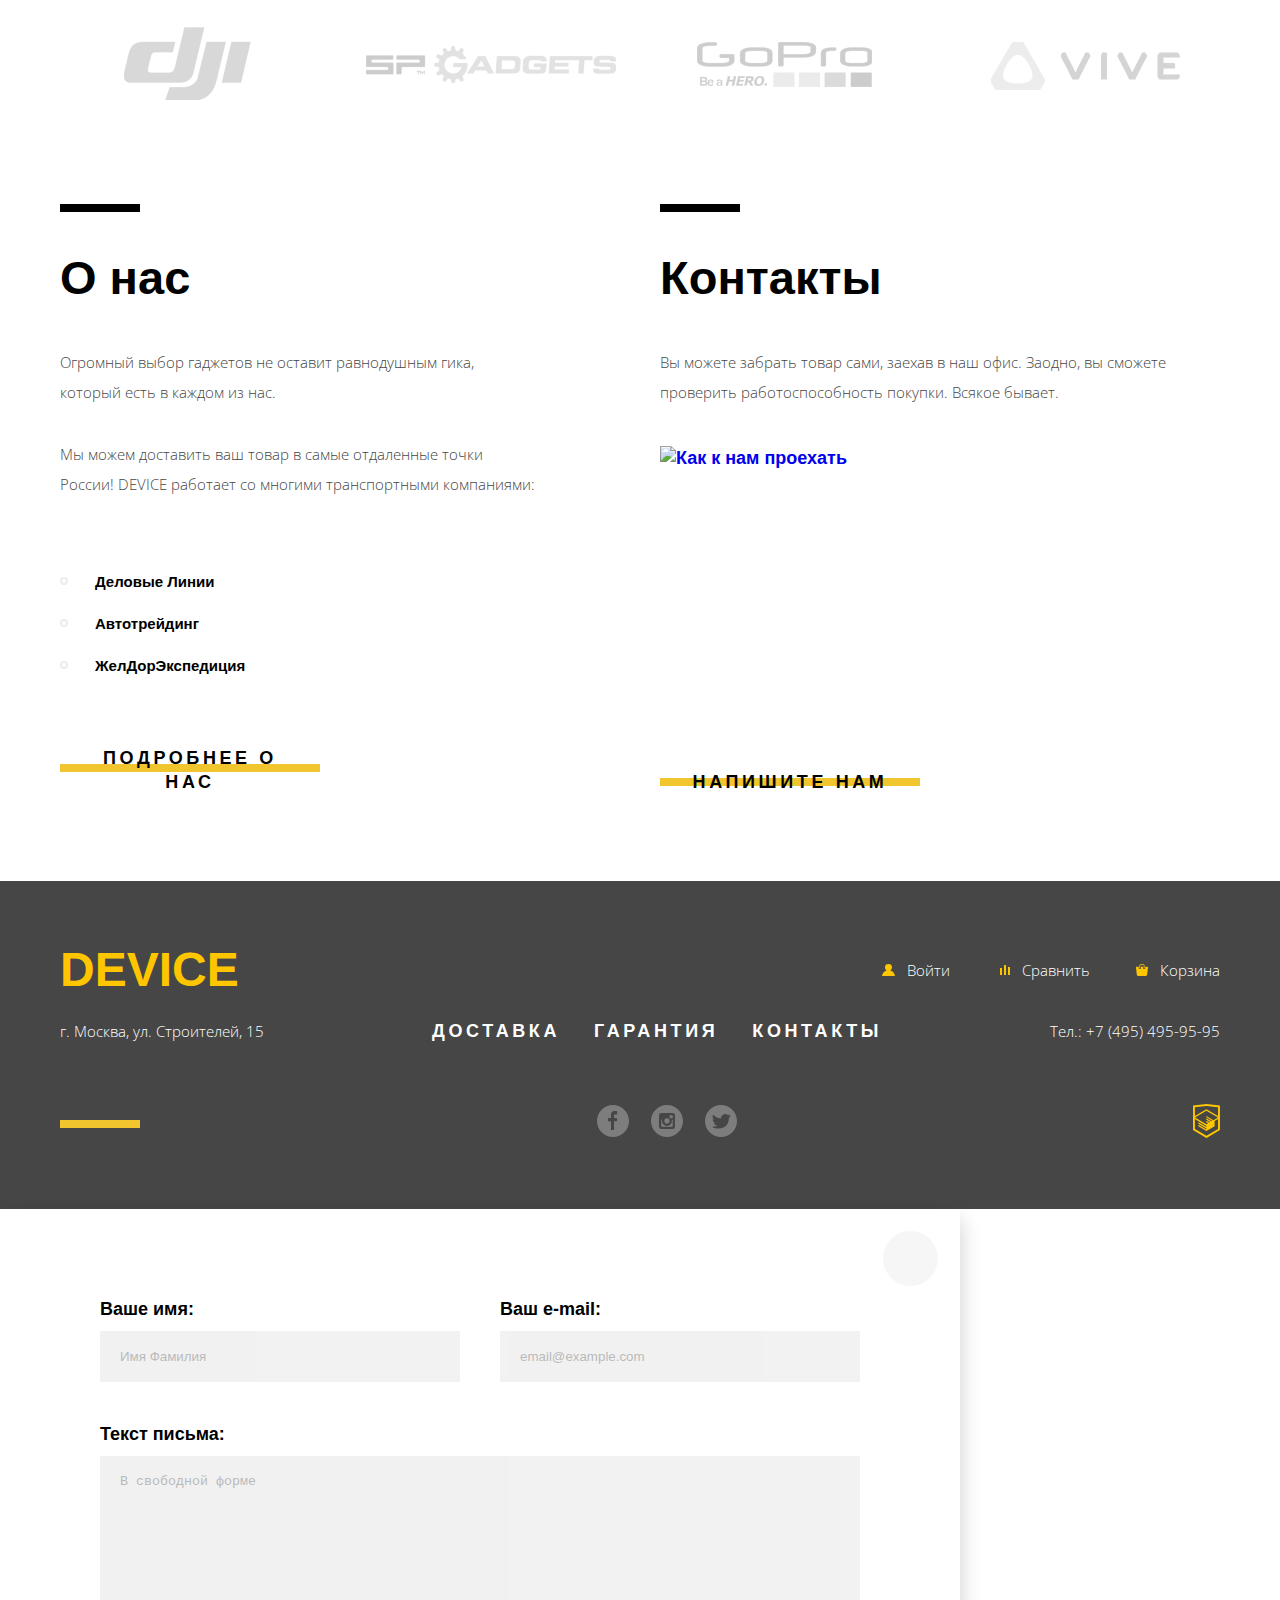
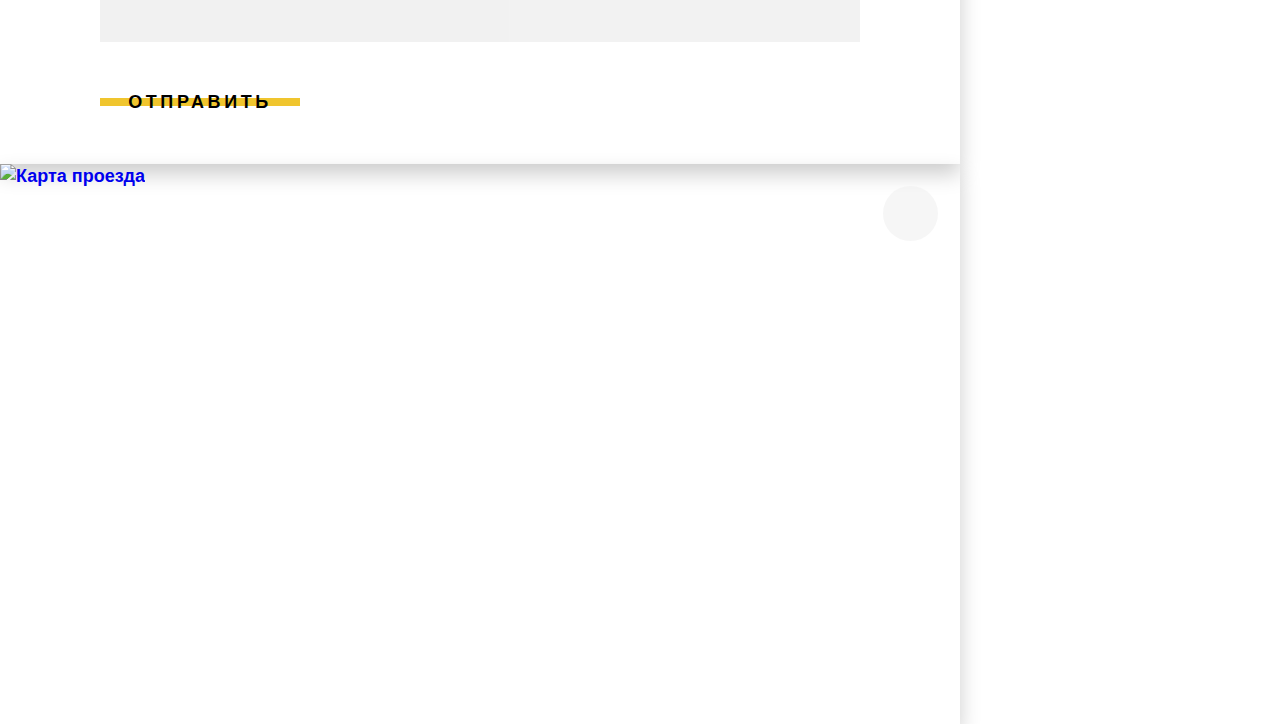
==== commit e5fdd760: "Исправляет поведение переключателей слайдера услуг" ====
--- a/index.html
+++ b/index.html
@@ -211,13 +211,13 @@
         <div class="services-slider">
           <ul class="services-slider-controls">
             <li class="services-control services-control-active">
-              <a class="button" href="#delivery">Доставка</a>
+              <a class="button services-button services-button-active" href="#delivery"><span>Доставкa</span></a>
             </li>
             <li class="services-control ">
-              <a class="button" href="#guarantee">Гарантия</a>
+              <a class="button services-button" href="#guarantee"><span>Гарантия</span></a>
             </li>
             <li class="services-control ">
-              <a class="button" href="#credit">Кредит</a>
+              <a class="button services-button" href="#credit"><span>Кредит</span></a>
             </li>
           </ul>
           <ul class="services-list">
--- a/css/style.css
+++ b/css/style.css
@@ -127,6 +127,8 @@
   line-height: 48px;
   font-family: "Gilroy", "Arial", "Helvetica", sans-serif;
   color: #000000;
+
+  cursor: pointer;
 }
 
 .logo:hover,
@@ -139,6 +141,7 @@
 }
 
 .header-logo {
+  align-self: flex-start;
   margin-bottom: 5px;
 }
 
@@ -423,23 +426,26 @@
 .slider-slides {
   margin: 0;
   padding: 0;
+
+  list-style: none;
+
   counter-reset: slide-counter;
-  list-style: none;
 }
 
 .slide {
   position: relative;
-  counter-increment: slide-counter;
+
   display: none;
   flex-direction: row;
 
   background-color: #ffffff;
   background-image: linear-gradient(to bottom, #f7e296 113px, #ffffff 113px);
+
+  counter-increment: slide-counter;
 }
 
 .slide::before {
   content: "0" counter(slide-counter);
-
   position: absolute;
   top: -10px;
   right: 50px;
@@ -652,36 +658,39 @@
   margin-bottom: 24px;
 }
 
-.services-control .button {
-  width: 120px;
-}
-
-.services-control-active {
+.services-button {
+  box-sizing: border-box;
+  padding: 8px 0;
+
+  text-align: left;
+}
+
+.services-control-active .services-button {
+  width: 100%;
+
+  color: #f7e184;
+
   background-color: #000000;
 }
 
-.services-control-active .button {
+.services-button span {
+  display: inline-block;
+  width: 160px;
+
+  text-align: center;
+}
+
+.services-button:active {
+  width: 100%;
+
   color: #f7e184;
 
   background-color: #000000;
 }
 
-.services-control-active .button::before {
-  top: 0;
-  left: 0;
-
-  background-color: #000000;
-
-  transition: none;
-}
-
-.services-control-active .button:hover::before {
-  transform: none;
-}
-
-.services-button-active,
-.services-button:active {
-  color: #f7e184;
+.services-control-active .button::before,
+.services-control .button:active::before {
+  display: none;
 }
 
 .services-list {
@@ -1003,53 +1012,6 @@
 
 .footer-middle .contacts-phone {
   order: 2;
-}
-
-.footer-middle a {
-  text-transform: uppercase;
-  letter-spacing: 3.6px;
-}
-
-/* ___footer-bottom___ */
-
-.footer-bottom {
-  display: flex;
-  flex-direction: row;
-  align-items: center;
-}
-
-.footer-bottom::before {
-  content: "";
-
-  width: 80px;
-  height: 8px;
-
-  background-color: #f0c52e;
-}
-
-.footer-bottom .academy,
-.footer-bottom .footer-social {
-  margin-left: auto;
-}
-
-.footer-bottom .footer-social {
-  display: flex;
-  flex-direction: row;
-  justify-content: space-between;
-  min-width: 140px;
-}
-
-.social svg {
-  fill: rgba(255, 255, 255, 0.3);
-}
-
-.social:hover svg,
-.social:focus svg {
-  fill: rgba(255, 255, 255, 0.6);
-}
-
-.social:active svg {
-  fill: rgba(255, 255, 255, 0.1);
 }
 
 .contacts-phone,
@@ -1061,6 +1023,62 @@
   color: #ffffff;
 }
 
+.footer-middle a {
+  text-transform: uppercase;
+  letter-spacing: 3.6px;
+}
+
+/* ___footer-bottom___ */
+
+.footer-bottom {
+  display: flex;
+  flex-direction: row;
+  align-items: center;
+}
+
+.footer-bottom::before {
+  content: "";
+
+  width: 80px;
+  height: 8px;
+
+  background-color: #f0c52e;
+}
+
+.footer-bottom .academy,
+.footer-bottom .footer-social {
+  margin-left: auto;
+}
+
+.footer-bottom .footer-social {
+  display: flex;
+  flex-direction: row;
+  justify-content: space-between;
+  min-width: 140px;
+}
+
+.social svg {
+  fill: rgba(255, 255, 255, 0.3);
+}
+
+.social:hover svg,
+.social:focus svg {
+  fill: rgba(255, 255, 255, 0.6);
+}
+
+.social:active svg {
+  fill: rgba(255, 255, 255, 0.1);
+}
+
+.academy:hover,
+.academy:focus {
+  opacity: 0.6;
+}
+
+.academy:active {
+  opacity: 0.3;
+}
+
 /* ___Стили страницы каталога___ */
 
 .page-title {
@@ -1139,7 +1157,7 @@
 }
 
 .filters {
-  flex-basis: 38%;
+  flex-grow: 1;
 }
 
 .filters-top {
@@ -1147,10 +1165,16 @@
   flex-direction: row;
   justify-content: flex-end;
   padding-top: 23px;
-  padding-right: 180px;
+  padding-right: 20px;
   padding-bottom: 23px;
 
   background-color: #dbdbdb;
+}
+
+.filters-top .catalog-section-title {
+  box-sizing: border-box;
+  width: 325px;
+  padding-left: 80px;
 }
 
 .catalog-section-title {
@@ -1320,7 +1344,7 @@
 /* ___Стили каталога___ */
 
 .catalog {
-  flex-basis: 61%;
+  flex-grow: 1;
 }
 
 .catalog-top {
@@ -1330,7 +1354,6 @@
   align-items: center;
   padding-top: 23px;
   padding-bottom: 23px;
-  padding-left: 70px;
 
   background-color: #ebebeb;
 }
@@ -1342,7 +1365,9 @@
 .catalog-top .catalog-sort {
   display: flex;
   flex-direction: row;
-  width: 560px;
+  box-sizing: border-box;
+  width: 852px;
+  padding-left: 75px;
 }
 
 .catalog-sort .sort-button:not(:last-child) {
@@ -1366,7 +1391,9 @@
 }
 
 .catalog-container {
-  padding: 70px 70px 75px;
+  box-sizing: border-box;
+  width: 852px;
+  padding: 70px 0 75px 75px;
 }
 
 .catalog-list {
@@ -1415,12 +1442,13 @@
 
 .catalog-item .catalog-item-control {
   position: absolute;
-  background-color: rgba(238, 238, 238, 0);
 
   display: flex;
   flex-direction: column;
   align-items: center;
   padding-top: 170px;
+
+  background-color: rgba(238, 238, 238, 0);
 }
 
 .catalog-item-control:hover {
@@ -1430,6 +1458,7 @@
 .catalog-item-control .button {
   width: 200px;
   margin-bottom: 20px;
+
   opacity: 0;
 }
 
@@ -1438,9 +1467,10 @@
   font-size: 13px;
   line-height: 20px;
   color: rgba(0, 0, 0, 0.5);
-  opacity: 0;
+
   background: none;
   border: none;
+  opacity: 0;
 }
 
 .catalog-item-control:hover .button,
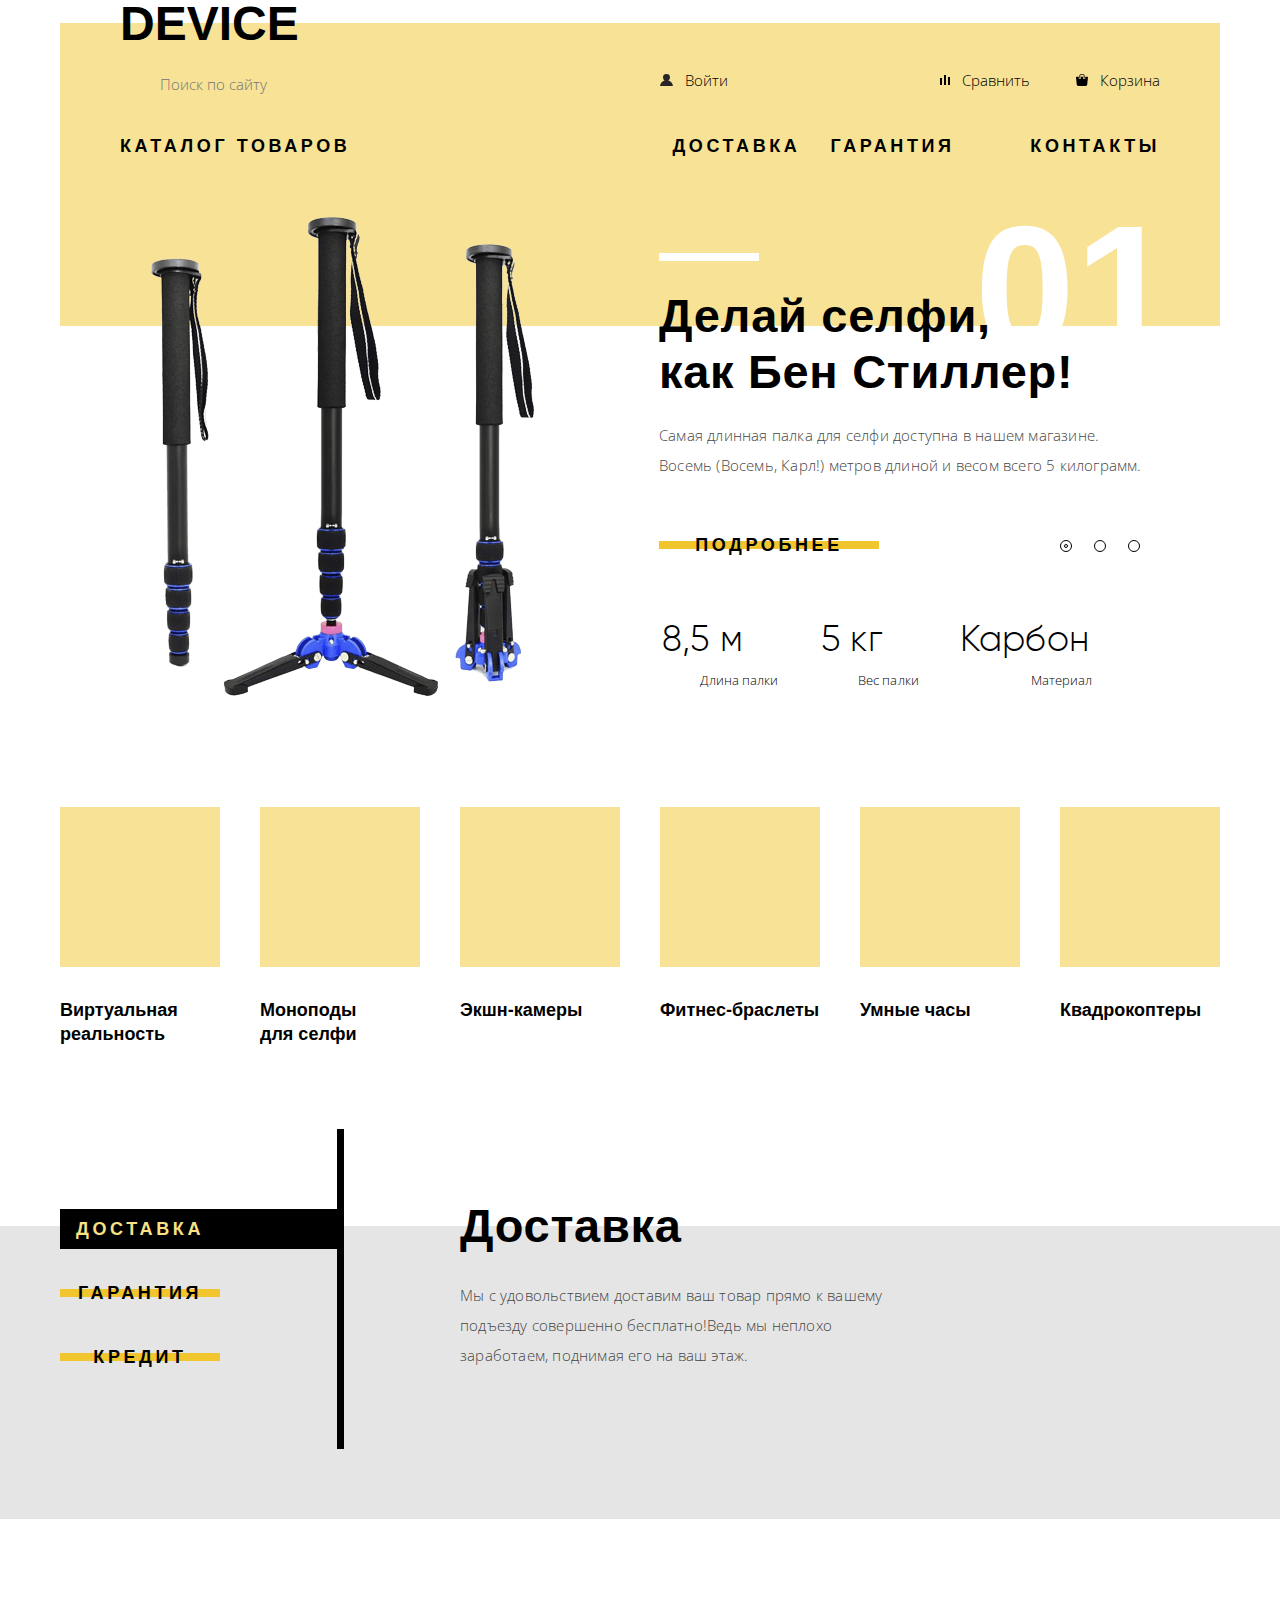
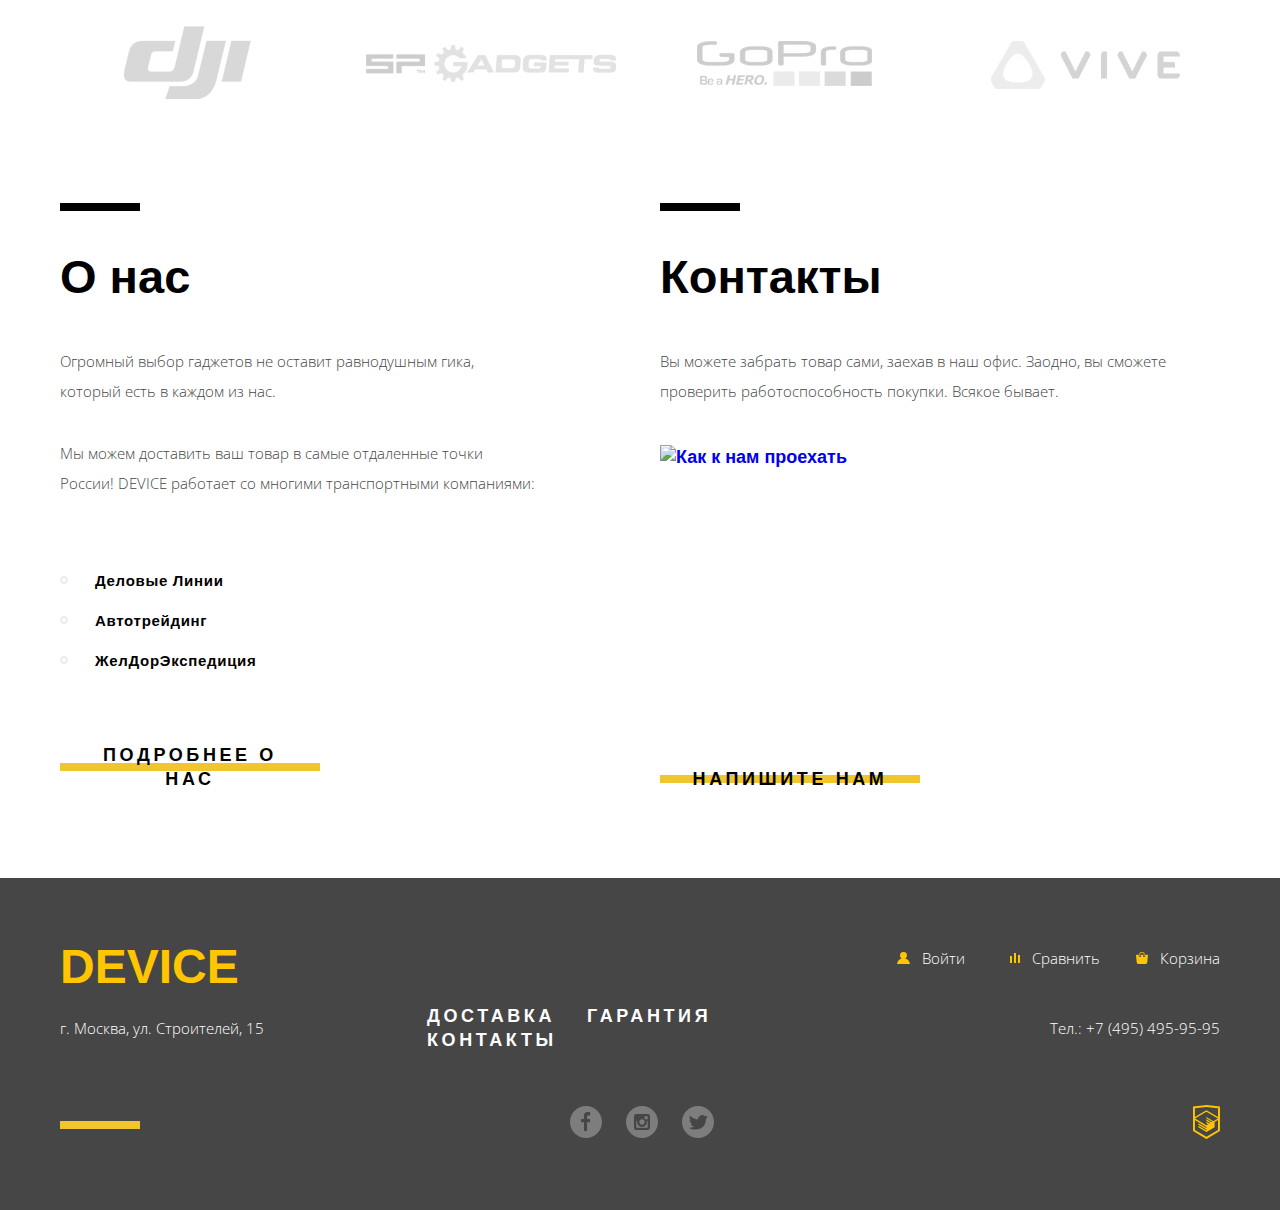
==== commit 021c5c1c: "Дорабатывает главную по Pixel perfect" ====
--- a/index.html
+++ b/index.html
@@ -64,21 +64,15 @@
               <ul class="sub-menu">
                 <li class="sub-menu-item">
                   <a href="">Виртуальная реальность</a>
-                </li>
-                <li class="sub-menu-item">
                   <a href="catalog.html">Моноподы для селфи</a>
-                </li>
-                <li class="sub-menu-item">
                   <a href="">Экшн-камеры</a>
                 </li>
                 <li class="sub-menu-item">
                   <a href="">Фитнес-браслеты</a>
-                </li>
-                <li class="sub-menu-item">
                   <a href="">Умные часы</a>
                 </li>
                 <li class="sub-menu-item">
-                  <a href="">Квадрокоптеры</a>
+                    <a href="">Квадрокоптеры</a>
                 </li>
               </ul>
             </li>
@@ -128,7 +122,7 @@
                 </tr>
                 <tr>
                   <th>Длина палки</th>
-                  <th>Вес</th>
+                  <th>Вес палки</th>
                   <th>Материал</th>
                 </tr>
               </table>
@@ -184,7 +178,7 @@
             <a href="catalog.html">Виртуальная реальность</a>
           </li>
           <li class="popular-item popular-mono">
-            <a href="catalog.html">Моноподы для селфи</a>
+            <a href="catalog.html">Моноподы<br>для селфи</a>
           </li>
           <li class="popular-item popular-camera">
             <a href="catalog.html">Экшн-камеры</a>
--- a/css/style.css
+++ b/css/style.css
@@ -79,12 +79,13 @@
 .button::before {
   content: "";
   position: absolute;
-  top: 40%;
+  top: 50%;
   left: 0;
   z-index: -1;
 
   width: 100%;
   height: 8px;
+  margin-top: -4px;
 
   background-color: #f0c52e;
 
@@ -331,6 +332,8 @@
 /* ___header-bottom___ */
 
 .header-bottom {
+  position: relative;
+
   margin-bottom: 55px;
 }
 
@@ -340,7 +343,37 @@
 }
 
 .sub-menu {
+  position: absolute;
+  top: 25px;
+  left: -60px;
+  z-index: 2;
+
   display: none;
+  flex-direction: row;
+  box-sizing: border-box;
+  width: 1160px;
+  min-height: 168px;
+  padding-top: 27px;
+  padding-left: 60px;
+
+  background-color: #f7e296;
+}
+
+.sub-menu-show,
+.site-nav-item:first-child:hover .sub-menu {
+  display: flex;
+}
+
+.sub-menu-item {
+  display: flex;
+  flex-direction: column;
+  margin-right: 58px;
+}
+
+.sub-menu-item a {
+  margin-bottom: 6px;
+
+  letter-spacing: 0.2px;
 }
 
 .site-nav-item:not(:last-child) {
@@ -384,7 +417,7 @@
 
 .slider-controls {
   position: absolute;
-  top: 328px;
+  top: 327px;
   right: 80px;
   z-index: 1;
 
@@ -447,8 +480,8 @@
 .slide::before {
   content: "0" counter(slide-counter);
   position: absolute;
-  top: -10px;
-  right: 50px;
+  top: -14px;
+  right: 45px;
 
   font-weight: 800;
   font-size: 180px;
@@ -492,6 +525,7 @@
   line-height: 56px;
   font-family: "Gilroy", "Arial", "Helvetica", sans-serif;
   color: #000000;
+  letter-spacing: 0.7px;
 }
 
 .tagline::before {
@@ -507,18 +541,20 @@
 }
 
 .slide p {
+  margin: 0;
   margin-bottom: 45px;
-
+  width: 485px;
   font-weight: 300;
   font-size: 15px;
   line-height: 30px;
   font-family: "Open Sans", "Arial", "Helvetica", sans-serif;
   color: #464646;
+  letter-spacing: 0.2px;
 }
 
 .slide-content .button {
   width: 180px;
-  margin-bottom: 30px;
+  margin-bottom: 47px;
 }
 
 .properties th {
@@ -526,19 +562,24 @@
   font-size: 13px;
   line-height: 20px;
   font-family: "Open Sans", "Arial", "Helvetica", sans-serif;
+  letter-spacing: 0.1px;
 }
 
 .properties td {
+  padding-right: 75px;
+  padding-bottom: 4px;
+
   font-weight: 300;
   font-size: 36px;
   line-height: 48px;
+  letter-spacing: 0.2px;
 }
 
 /* ___Популярные категории___ */
 
 .popular-categories {
   padding-top: 108px;
-  padding-bottom: 80px;
+  padding-bottom: 83px;
 }
 
 .popular-categories-list {
@@ -556,7 +597,7 @@
 
   display: block;
   width: 160px;
-  padding-top: 195px;
+  padding-top: 191px;
 
   font-weight: 800;
   font-size: 18px;
@@ -705,8 +746,8 @@
 
   display: none;
   width: 430px;
-  padding-top: 70px;
-  padding-left: 120px;
+  padding-top: 73px;
+  padding-left: 116px;
 }
 
 .service-delivery::before {
@@ -763,6 +804,7 @@
   font-size: 47px;
   line-height: 48px;
   color: #000000;
+  letter-spacing: 0.7px;
 }
 
 .services-item p {
@@ -774,6 +816,7 @@
   line-height: 30px;
   font-family: "Open Sans", "Arial", "Helvetica", sans-serif;
   color: #464646;
+  letter-spacing: 0.2px;
 }
 
 /* ___Стили для блока брендов___ */
@@ -880,19 +923,20 @@
 
 .partners {
   margin: 0;
-  margin-bottom: 45px;
+  margin-bottom: 49px;
   padding: 0;
 
   list-style: none;
   font-weight: 800;
   font-size: 15px;
   line-height: 30px;
+  letter-spacing: 0.7px;
 }
 
 .partners li {
   position: relative;
 
-  margin-bottom: 12px;
+  margin-bottom: 10px;
   padding-left: 35px;
 }
 
@@ -943,7 +987,6 @@
 .footer-top {
   display: flex;
   flex-direction: row;
-  align-items: center;
   margin-bottom: 7px;
 }
 
@@ -969,22 +1012,24 @@
 .footer-top .footer-user {
   display: flex;
   flex-direction: row;
+  /* align-items: center; */
+  /* justify-content: space-between; */
+  min-width: 320px;
+}
+
+.footer-top .user-navigation {
+  display: flex;
+  flex-direction: row;
+  /* align-items: center; */
+  max-width: 300px;
+}
+
+.footer-top .user-functions {
+  display: flex;
+  flex-direction: row;
   justify-content: space-between;
-  min-width: 330px;
-}
-
-.footer-top .user-navigation {
-  display: flex;
-  flex-direction: row;
-  max-width: 300px;
-}
-
-.footer-top .user-functions {
-  display: flex;
-  flex-direction: row;
-  justify-content: space-between;
-  min-width: 220px;
-  margin-left: 30px;
+  min-width: 210px;
+  margin-left: 25px;
 }
 
 /* ___footer-middle___ */
@@ -994,7 +1039,7 @@
   flex-direction: row;
   justify-content: space-between;
   align-items: center;
-  margin-bottom: 43px;
+  margin-bottom: 47px;
 }
 
 .footer-middle .contacts-address {
@@ -1005,9 +1050,9 @@
   display: flex;
   flex-direction: row;
   flex-wrap: wrap;
-  justify-content: space-between;
+  /* justify-content: space-around; */
   order: 1;
-  min-width: 450px;
+  width: 460px;
 }
 
 .footer-middle .contacts-phone {
@@ -1026,6 +1071,7 @@
 .footer-middle a {
   text-transform: uppercase;
   letter-spacing: 3.6px;
+  margin-right: 32px;
 }
 
 /* ___footer-bottom___ */
@@ -1038,23 +1084,25 @@
 
 .footer-bottom::before {
   content: "";
-
+  margin-right: 430px;
   width: 80px;
   height: 8px;
 
   background-color: #f0c52e;
 }
 
-.footer-bottom .academy,
+.footer-bottom .academy {
+  margin-left: auto;
+}
+
 .footer-bottom .footer-social {
-  margin-left: auto;
-}
-
-.footer-bottom .footer-social {
-  display: flex;
-  flex-direction: row;
-  justify-content: space-between;
+  display: flex;
+  flex-direction: row;
   min-width: 140px;
+}
+
+.footer-social a:not(:last-child) {
+  margin-right: 24px;
 }
 
 .social svg {
@@ -1165,7 +1213,7 @@
   flex-direction: row;
   justify-content: flex-end;
   padding-top: 23px;
-  padding-right: 20px;
+  /* padding-right: 20px; */
   padding-bottom: 23px;
 
   background-color: #dbdbdb;
@@ -1173,8 +1221,8 @@
 
 .filters-top .catalog-section-title {
   box-sizing: border-box;
-  width: 325px;
-  padding-left: 80px;
+  width: 330px;
+  padding-left: 60px;
 }
 
 .catalog-section-title {
@@ -1351,9 +1399,8 @@
   display: flex;
   flex-direction: row;
   justify-content: flex-start;
-  align-items: center;
-  padding-top: 23px;
-  padding-bottom: 23px;
+  padding-top: 21px;
+  padding-bottom: 25px;
 
   background-color: #ebebeb;
 }
@@ -1365,8 +1412,9 @@
 .catalog-top .catalog-sort {
   display: flex;
   flex-direction: row;
+  align-items: center;
   box-sizing: border-box;
-  width: 852px;
+  width: 830px;
   padding-left: 75px;
 }
 
@@ -1375,7 +1423,27 @@
 }
 
 .catalog-sort .sort-arrow-up {
+  margin-right: 18px;
   margin-left: auto;
+}
+
+.sort-arrow-up::before,
+.sort-arrow-down::before {
+  content: "";
+
+  display: inline-block;
+  width: 11px;
+  height: 10px;
+
+  background-color: transparent;
+}
+
+.sort-arrow-up::before {
+  background-image: url("../img/icon-up-dir.svg");
+}
+
+.sort-arrow-down::before {
+  background-image: url("../img/icon-down-dir.svg");
 }
 
 .sort-button {
@@ -1392,7 +1460,7 @@
 
 .catalog-container {
   box-sizing: border-box;
-  width: 852px;
+  width: 830px;
   padding: 70px 0 75px 75px;
 }
 
@@ -1401,7 +1469,7 @@
   flex-direction: row;
   flex-wrap: wrap;
   justify-content: space-between;
-  width: 760px;
+  width: 100%;
   margin: 0;
   padding: 0;
 
@@ -1417,6 +1485,31 @@
   flex-direction: column;
   width: 360px;
   padding-bottom: 40px;
+}
+
+.catalog-item-new {
+  position: relative;
+}
+
+.catalog-item-new::before {
+  content: "new";
+  position: absolute;
+  top: 30px;
+  right: 30px;
+
+  box-sizing: border-box;
+  width: 56px;
+  height: 56px;
+  padding: 16px 10px;
+
+  font-size: 14px;
+  line-height: 24px;
+  color: rgba(0, 0, 0, 0.2);
+  text-transform: uppercase;
+  letter-spacing: 1px;
+
+  border: 2px solid rgba(0, 0, 0, 0.1);
+  border-radius: 50%;
 }
 
 .catalog-item img {
@@ -1515,7 +1608,7 @@
   display: flex;
   flex-direction: row;
   justify-content: space-between;
-  width: 760px;
+  width: 100%;
 }
 
 .pagination-list {
@@ -1577,27 +1670,39 @@
 
 /* ___Стили для модальных окон___ */
 
+.modal {
+  position: fixed;
+  top: 50%;
+  left: 50%;
+  z-index: 2;
+
+  display: none;
+
+  box-shadow: 0 10px 20px rgba(0, 0, 0, 0.2);
+  transform: translateY(-50%);
+}
+
 .modal-map {
-  position: relative;
-
   width: 960px;
   height: 560px;
-
-  box-shadow: 0 10px 20px rgba(0, 0, 0, 0.2);
+  margin-left: -480px;
 }
 
 .modal-write {
-  position: relative;
-
+  display: none;
   width: 760px;
   height: 379px;
+  margin-left: -480px;
   padding: 88px 100px;
 
-  box-shadow: 0 10px 20px rgba(0, 0, 0, 0.2);
+  background-color: #ffffff;
+}
+
+.modal-show {
+  display: block;
 }
 
 .modal-write .button {
-  align-self: flex-end;
   width: 200px;
 }
 
@@ -1612,12 +1717,12 @@
   display: flex;
   flex-direction: column;
   width: 360px;
-  margin-bottom: 40px;
+  margin-bottom: 30px;
 }
 
 .feedback-item:last-of-type {
   width: 100%;
-  margin-bottom: 40px;
+  margin-bottom: 37px;
 }
 
 .feedback-item label {
@@ -1649,6 +1754,8 @@
 }
 
 .feedback-item textarea {
+  height: 155px;
+
   resize: none;
 }
 
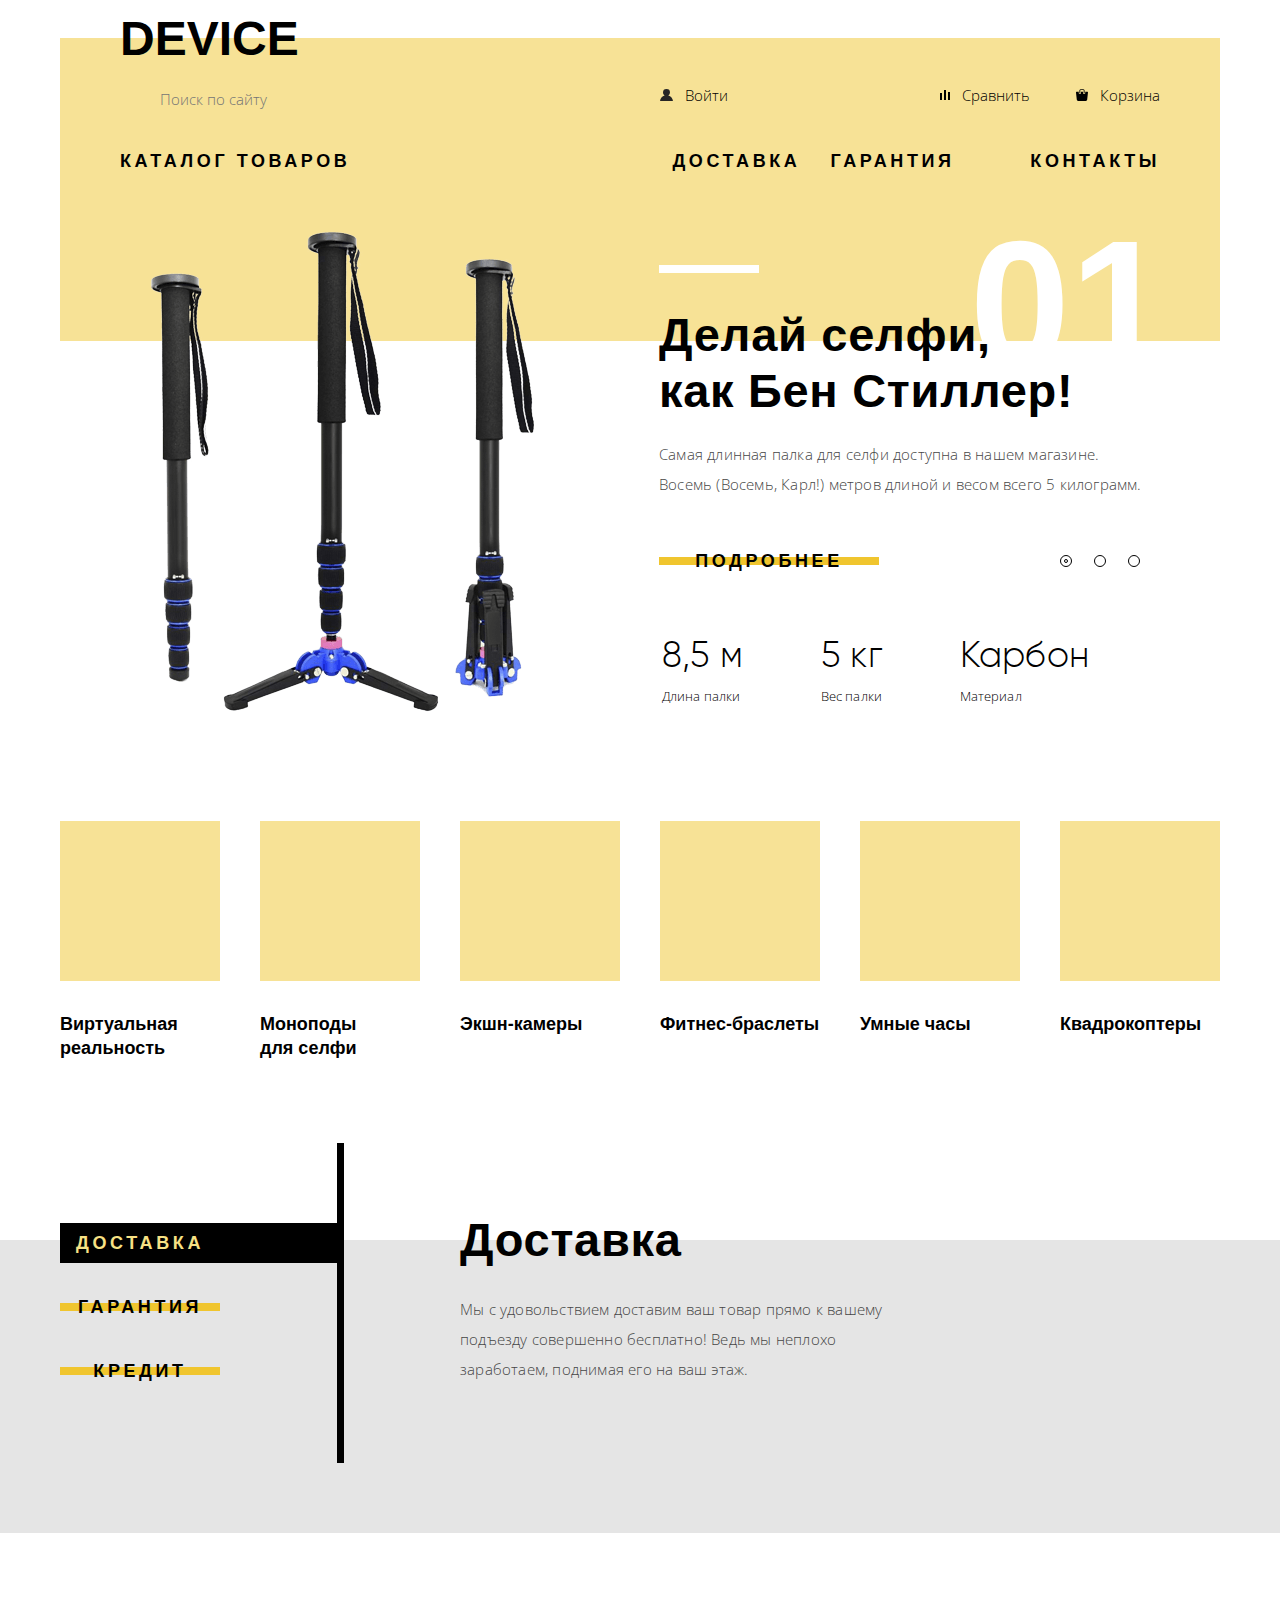
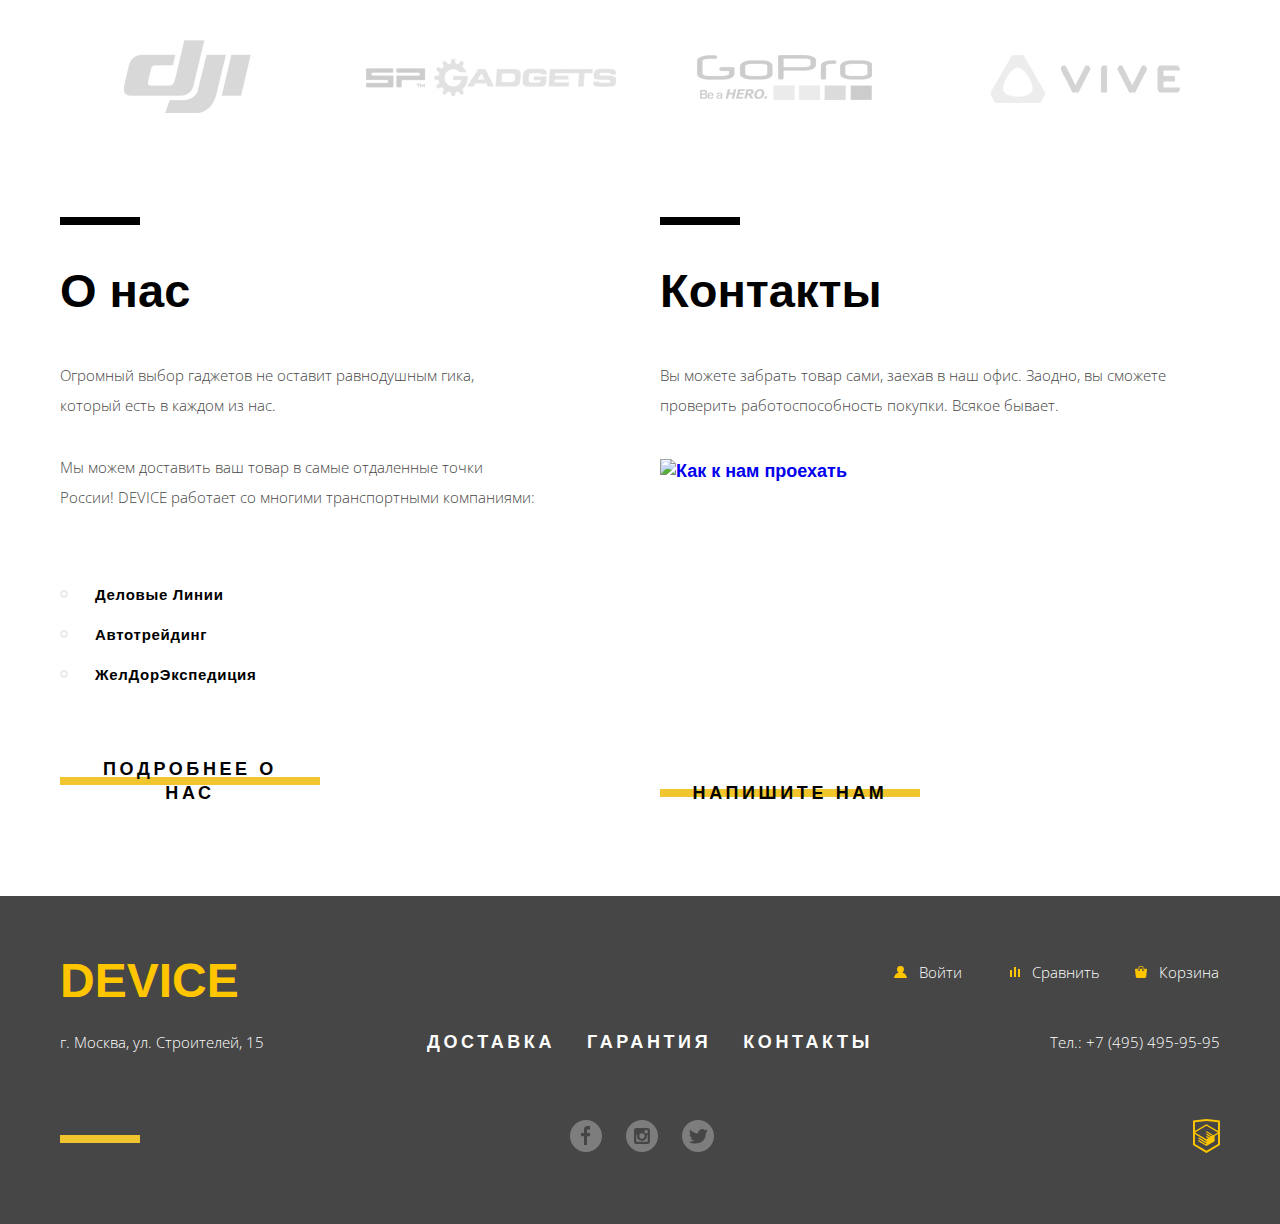
==== commit 842311a7: "Правки под пиксель перфект" ====
--- a/index.html
+++ b/index.html
@@ -24,7 +24,7 @@
           <ul class="user-navigation">
             <li class="profile">
               <a href="login.html">
-                <svg xmlns="http://www.w3.org/2000/svg" width="13" height="12" viewBox="0 0 13 12">
+                <svg xmlns="http://www.w3.org/2000/svg" width="13" height="12" viewbox="0 0 13 12">
                   <path fill="#272525" d="M.032 12h12.937c-.163-2.643-2.074-4.837-4.671-5.543a3.47 3.47 0
                   0 0 1.687-2.972 3.485 3.485 0 0 0-6.97 0c0 1.264.68 2.361 1.688 2.972C2.106 7.163.194
                   9.357.032 12z"/>
@@ -37,7 +37,7 @@
           <ul class="user-functions">
             <li class="compare">
               <a href="compare.html">
-                <svg xmlns="http://www.w3.org/2000/svg" width="10" height="10" viewBox="0 0 10 10">
+                <svg xmlns="http://www.w3.org/2000/svg" width="10" height="10" viewbox="0 0 10 10">
                   <path d="M8 2h1.984v8H8zM0 3h1.984v7H0zM4 0h2v10H4z" />
                 </svg>
                 Сравнить
@@ -45,7 +45,7 @@
             </li>
             <li class="cart">
               <a href="cart.html">
-                <svg xmlns="http://www.w3.org/2000/svg" width="12" height="12" viewBox="0 0 12 12">
+                <svg xmlns="http://www.w3.org/2000/svg" width="12" height="12" viewbox="0 0 12 12">
                   <path d="M11.864 3.017a.429.429 0 0 0-.327-.154H9.225V4.09c0 .563-.484 1.022-1.08 1.022-.594 0-1.078-.458-1.078-1.022V2.863H4.909V4.09c0 .563-.485 1.022-1.08 1.022-.595 0-1.078-.458-1.078-1.022V2.863H.438a.43.43 0 0 0-.327.154.472.472 0 0 0-.108.358l.776 7.134c.015.806.642 1.455 1.411 1.455h7.595c.77 0 1.396-.649 1.411-1.455l.776-7.134a.476.476 0 0 0-.108-.358z"
                   />
                   <path d="M3.829 4.499c.239 0 .433-.184.433-.409V1.84c0-.632.672-1.022 1.295-1.022h1.079c.655 0 1.078.401 1.078 1.022v2.25c0 .225.194.409.431.409.239 0 .433-.184.433-.409V1.84C8.577.773 7.761 0 6.636 0H5.557c-1.19 0-2.159.826-2.159 1.84v2.25c0 .225.194.409.431.409z"
@@ -100,9 +100,9 @@
       <div class="container">
         <h2 class="visually-hidden">Популярные товары</h2>
         <div class="slider-controls">
-          <button class="slider-control slider-control-active">Слайд №1</button>
-          <button class="slider-control">Слайд №2</button>
-          <button class="slider-control">Слайд №3</button>
+          <button class="slider-control slider-control-active" type="button">Слайд №1</button>
+          <button class="slider-control" type="button">Слайд №2</button>
+          <button class="slider-control" type="button">Слайд №3</button>
         </div>
 
         <ul class="slider-slides">
@@ -204,7 +204,7 @@
 
         <div class="services-slider">
           <ul class="services-slider-controls">
-            <li class="services-control services-control-active">
+            <li class="services-control">
               <a class="button services-button services-button-active" href="#delivery"><span>Доставкa</span></a>
             </li>
             <li class="services-control ">
@@ -217,7 +217,7 @@
           <ul class="services-list">
             <li class="services-item service-delivery services-item-active">
               <h3 id="delivery">Доставка</h3>
-              <p>Мы с удовольствием доставим ваш товар прямо к вашему подъезду совершенно бесплатно!Ведь мы неплохо заработаем,
+              <p>Мы с удовольствием доставим ваш товар прямо к вашему подъезду совершенно бесплатно! Ведь мы неплохо заработаем,
                 поднимая его на ваш этаж.</p>
             </li>
             <li class="services-item service-guarantee">
@@ -296,7 +296,7 @@
           <img src="img/map.jpg" alt="Как к нам проехать" width="560" height="222">
         </a>
 
-        <a class="button" href="about.html">Напишите нам</a>
+        <a class="button button-write" href="about.html">Напишите нам</a>
       </section>
     </div>
 
@@ -312,7 +312,7 @@
           <ul class="user-navigation">
             <li class="profile">
               <a href="login.html">
-                <svg xmlns="http://www.w3.org/2000/svg" width="13" height="12" viewBox="0 0 13 12">
+                <svg xmlns="http://www.w3.org/2000/svg" width="13" height="12" viewbox="0 0 13 12">
                   <path d="M.032 12h12.937c-.163-2.643-2.074-4.837-4.671-5.543a3.47 3.47 0 0 0
                   1.687-2.972 3.485 3.485 0 0 0-6.97 0c0 1.264.68 2.361 1.688 2.972C2.106
                   7.163.194 9.357.032 12z"/>
@@ -325,7 +325,7 @@
           <ul class="user-functions">
             <li class="compare">
               <a href="compare.html">
-                <svg xmlns="http://www.w3.org/2000/svg" width="10" height="10" viewBox="0 0 10 10">
+                <svg xmlns="http://www.w3.org/2000/svg" width="10" height="10" viewbox="0 0 10 10">
                   <path d="M8 2h1.984v8H8zM0 3h1.984v7H0zM4 0h2v10H4z" />
                 </svg>
                 Сравнить
@@ -333,7 +333,7 @@
             </li>
             <li class="cart">
               <a href="cart.html">
-                <svg xmlns="http://www.w3.org/2000/svg" width="12" height="12" viewBox="0 0 12 12">
+                <svg xmlns="http://www.w3.org/2000/svg" width="12" height="12" viewbox="0 0 12 12">
                   <path d="M11.864 3.017a.429.429 0 0 0-.327-.154H9.225V4.09c0 .563-.484 1.022-1.08 1.022-.594
                   0-1.078-.458-1.078-1.022V2.863H4.909V4.09c0 .563-.485 1.022-1.08 1.022-.595
                   0-1.078-.458-1.078-1.022V2.863H.438a.43.43 0 0 0-.327.154.472.472 0 0 0-.108.358l.776 7.134c.015.806.642
@@ -352,7 +352,7 @@
 
 
       <div class="footer-middle">
-        <ul class="site-nav">
+        <ul class="site-nav footer-site-nav">
           <li>
             <a href="delivery.html">Доставка</a>
           </li>
@@ -372,13 +372,13 @@
         <div class="footer-social">
           <a class="social social-fb" href="https://facebook.com">
             <span class="visually-hidden">Фейсбук</span>
-            <svg xmlns="http://www.w3.org/2000/svg" width="32" height="32" viewBox="0 0 32 32">
+            <svg xmlns="http://www.w3.org/2000/svg" width="32" height="32" viewbox="0 0 32 32">
               <path d="M16 0C7.164 0 0 7.163 0 16s7.164 16 16 16c8.837 0 16-7.164 16-16S24.837 0 16 0zm4.062 9.455h-3.021v3.444h3.021v3.445h-3.021v8.61H14.02v-8.61H11v-3.445h3.021V9.455c0-1.902 1.353-3.445 3.021-3.445h3.021v3.445z"/>
             </svg>
           </a>
           <a class="social social-inst" href="https://instagram.com">
             <span class="visually-hidden">Инстаграм</span>
-            <svg xmlns="http://www.w3.org/2000/svg" width="32" height="32" viewBox="0 0 32 32">
+            <svg xmlns="http://www.w3.org/2000/svg" width="32" height="32" viewbox="0 0 32 32">
               <g><path d="M20.916 16a4.938 4.938 0 1 1-9.877
               0c0-.394.051-.773.138-1.14h-.897v6.838h11.396V14.86h-.897c.086.367.137.746.137 1.14z"/>
               <path d="M15.978 18.659c1.466 0 2.659-1.193 2.659-2.659s-1.193-2.659-2.659-2.659c-1.466 0-2.659 1.193-2.659
@@ -390,7 +390,7 @@
           </a>
           <a class="social social-tw" href="https://twitter.com">
             <span class="visually-hidden">Твиттер</span>
-            <svg xmlns="http://www.w3.org/2000/svg" width="32" height="32" viewBox="0 0 32 32">
+            <svg xmlns="http://www.w3.org/2000/svg" width="32" height="32" viewbox="0 0 32 32">
               <path d="M16 0C7.164 0 0 7.164 0 16c0 8.837 7.164 16 16 16 8.837 0 16-7.163 16-16
               0-8.836-7.163-16-16-16zm7.944 12.809c-.251 6.516-3.463 10.832-10.992 10.702h-.486c-.447 0-4.543-.443-5.344-1.823
               2.479.19 4.247-.406 5.12-1.136-1.048-.289-2.923-.461-3.251-2.848.384.104.618.221
@@ -403,7 +403,7 @@
         </div>
         <a class="academy" href="https://htmlacademy.ru/intensive/htmlcss">
           <span class="visually-hidden">HTML Academy</span>
-          <svg xmlns="http://www.w3.org/2000/svg" width="26.943" height="34.09" viewBox="0 0 26.943 34.09">
+          <svg xmlns="http://www.w3.org/2000/svg" width="26.943" height="34.09" viewbox="0 0 26.943 34.09">
             <path fill="#FFC600" d="M13.62.017L13.472 0 0 1.412v24.661l13.473 8.017 13.43-7.99.042-.025V1.412L13.62.017zm11.399
             12.11L13.495 5.334l-.001-.104-.087.05-.088-.056v.109L1.925 12.118V3.147l11.548-1.212L25.02 3.147v8.98zm-11.614-5.34L24.923
             13.5l-4.479 2.64-7.093-4.221-.014 1.415 5.904 3.513-.86.507-5.03-2.992-.014 1.415 3.827 2.275-.782.523-3.031-1.787-.014
@@ -424,29 +424,29 @@
     <form class="feedback-form" action="https://echo.htmlacademy.ru" method="POST">
       <div class="feedback-item">
         <label for="name">Ваше имя:</label>
-        <input id="name" name="name" type="text" placeholder="Имя Фамилия">
+        <input id="name" class="user-name" name="name" type="text" placeholder="Имя Фамилия">
       </div>
       <div class="feedback-item">
         <label for="mail">Ваш e-mail:</label>
-        <input id="mail" name="mail" type="email" placeholder="email@example.com">
+        <input id="mail" class="user-email" name="mail" type="email" placeholder="email@example.com">
       </div>
       <div class="feedback-item">
         <label for="text">Текст письма:</label>
-        <textarea id="text" name="text" cols="30" rows="10" placeholder="В свободной форме"></textarea>
-      </div>
-      <button class="button" type="submit">Отправить</button>
+        <textarea id="text" class="feedback-text" name="text" cols="30" rows="10" placeholder="В свободной форме"></textarea>
+      </div>
+      <button class="button button-write" type="submit">Отправить</button>
     </form>
   </section>
 
   <section class="modal modal-map">
     <h2 class="visually-hidden">Карта проезда</h2>
-    <a href="map.html">
-      <img src="img/map-big.jpg" alt="Карта проезда" width="960" height="559">
-    </a>
+    <iframe src="https://www.google.com/maps/embed?pb=!1m18!1m12!1m3!1d2249.0603700422676!2d37.5309912898239!3d55.68793816770462!2m3!1f0!2f0!3f0!3m2!1i1024!2i768!4f13.1!3m3!1m2!1s0x46b54cf65f5c8955%3A0x694710ccd55501e!2z0YPQuy4g0KHRgtGA0L7QuNGC0LXQu9C10LksIDE1LCDQnNC-0YHQutCy0LAsIDExOTMxMQ!5e0!3m2!1sru!2sru!4v1530553378121" width="960" height="560" frameborder="0" style="border: none" allowfullscreen></iframe>
+    <img src="img/map-big.jpg" alt="Карта проезда" width="960" height="559">
     <button class="close-button">
       <span class="visually-hidden">Закрыть</span>
     </button>
   </section>
+  <script src="js/script.js"></script>
 </body>
 
 </html>
--- a/css/style.css
+++ b/css/style.css
@@ -11,7 +11,25 @@
   font-family: "Gilroy";
 
   src: url("../fonts/gilroylight.woff2") format("woff2"),
-    url("../fonts/gilroylight.woff.woff") format("woff");
+    url("../fonts/gilroylight.woff") format("woff");
+}
+
+@keyframes modal-animation {
+  0% {
+    transform: translate(550px, -50%) scale(0);
+  }
+
+  50% {
+    transform: translateX(250px, -50%) scale(0.5);
+  }
+
+  70% {
+    transform: translateX(100px, -50%) scale(0.7);
+  }
+
+  100% {
+    transform: translate(0, -50%) scale(1);
+  }
 }
 
 /*______Общие стили______*/
@@ -113,6 +131,10 @@
 
 /*___Стили для шапки___*/
 
+.main-header {
+  padding-top: 15px;
+}
+
 .main-nav {
   display: flex;
   flex-direction: column;
@@ -181,10 +203,6 @@
   margin-left: auto;
 }
 
-.user-navigation .profile {
-  margin-right: 20px;
-}
-
 .search-form {
   position: relative;
 
@@ -264,6 +282,14 @@
   padding: 0;
 
   list-style: none;
+}
+
+.user-navigation li:not(:last-child) {
+  margin-right: 20px;
+}
+
+.user-functions li:not(:last-child) {
+  margin-right: 35px;
 }
 
 .user-navigation a,
@@ -411,6 +437,10 @@
 
 /* ___Стили промо-слайдера___ */
 
+.slider {
+  min-height: 496px;
+}
+
 .slider .container {
   position: relative;
 }
@@ -466,22 +496,28 @@
 }
 
 .slide {
-  position: relative;
-
-  display: none;
-  flex-direction: row;
-
-  background-color: #ffffff;
-  background-image: linear-gradient(to bottom, #f7e296 113px, #ffffff 113px);
+  position: absolute;
+
+  width: 1px;
+  height: 1px;
+  margin: -1px;
+  padding: 0;
+  overflow: hidden;
+
+  white-space: nowrap;
+
+  border: 0;
 
   counter-increment: slide-counter;
+  clip: rect(0 0 0 0);
+  clip-path: inset(100%);
 }
 
 .slide::before {
   content: "0" counter(slide-counter);
   position: absolute;
   top: -14px;
-  right: 45px;
+  right: 50px;
 
   font-weight: 800;
   font-size: 180px;
@@ -490,7 +526,23 @@
 }
 
 .slide-active {
-  display: flex;
+  position: relative;
+
+  display: flex;
+  flex-direction: row;
+  width: auto;
+  height: auto;
+  margin: 0;
+  padding: 0;
+  overflow: auto;
+
+  white-space: normal;
+
+  background-color: #ffffff;
+  background-image: linear-gradient(to bottom, #f7e296 113px, #ffffff 113px);
+
+  clip: none;
+  clip-path: none;
 }
 
 .slide-content {
@@ -504,11 +556,13 @@
 }
 
 .slide:nth-child(2) img {
+  margin-top: 11px;
   margin-right: 120px;
   margin-left: 116px;
 }
 
 .slide:nth-child(3) img {
+  margin-top: 66px;
   margin-right: 20px;
   margin-left: 30px;
 }
@@ -518,7 +572,7 @@
 
   display: block;
   margin-bottom: 20px;
-  padding-top: 75px;
+  padding-top: 79px;
 
   font-weight: 800;
   font-size: 47px;
@@ -531,7 +585,7 @@
 .tagline::before {
   content: "";
   position: absolute;
-  top: 40px;
+  top: 37px;
   left: 0;
 
   width: 100px;
@@ -541,9 +595,10 @@
 }
 
 .slide p {
-  margin: 0;
-  margin-bottom: 45px;
   width: 485px;
+  margin: 0;
+  margin-bottom: 42px;
+
   font-weight: 300;
   font-size: 15px;
   line-height: 30px;
@@ -562,6 +617,7 @@
   font-size: 13px;
   line-height: 20px;
   font-family: "Open Sans", "Arial", "Helvetica", sans-serif;
+  text-align: left;
   letter-spacing: 0.1px;
 }
 
@@ -578,7 +634,7 @@
 /* ___Популярные категории___ */
 
 .popular-categories {
-  padding-top: 108px;
+  padding-top: 97px;
   padding-bottom: 83px;
 }
 
@@ -706,7 +762,8 @@
   text-align: left;
 }
 
-.services-control-active .services-button {
+.services-button.services-button-active,
+.services-button:active {
   width: 100%;
 
   color: #f7e184;
@@ -721,15 +778,7 @@
   text-align: center;
 }
 
-.services-button:active {
-  width: 100%;
-
-  color: #f7e184;
-
-  background-color: #000000;
-}
-
-.services-control-active .button::before,
+.services-button-active::before,
 .services-control .button:active::before {
   display: none;
 }
@@ -865,7 +914,7 @@
 .information {
   display: flex;
   flex-direction: column;
-  padding-bottom: 79px;
+  padding-bottom: 83px;
 }
 
 .section-title {
@@ -963,7 +1012,7 @@
 .main-footer {
   margin: 0;
   padding: 0;
-  padding-top: 65px;
+  padding-top: 61px;
   padding-bottom: 65px;
 
   background-color: #464646;
@@ -1012,23 +1061,23 @@
 .footer-top .footer-user {
   display: flex;
   flex-direction: row;
-  /* align-items: center; */
-  /* justify-content: space-between; */
+  flex-wrap: wrap;
   min-width: 320px;
 }
 
 .footer-top .user-navigation {
   display: flex;
   flex-direction: row;
-  /* align-items: center; */
+  flex-wrap: wrap;
   max-width: 300px;
+  margin-right: 23px;
 }
 
 .footer-top .user-functions {
   display: flex;
   flex-direction: row;
-  justify-content: space-between;
-  min-width: 210px;
+  flex-wrap: wrap;
+  width: 210px;
   margin-left: 25px;
 }
 
@@ -1050,7 +1099,6 @@
   display: flex;
   flex-direction: row;
   flex-wrap: wrap;
-  /* justify-content: space-around; */
   order: 1;
   width: 460px;
 }
@@ -1071,9 +1119,11 @@
 .footer-middle a {
   text-transform: uppercase;
   letter-spacing: 3.6px;
+}
+
+.footer-site-nav li:not(:nth-child(3n)) {
   margin-right: 32px;
 }
-
 /* ___footer-bottom___ */
 
 .footer-bottom {
@@ -1084,9 +1134,10 @@
 
 .footer-bottom::before {
   content: "";
-  margin-right: 430px;
+
   width: 80px;
   height: 8px;
+  margin-right: 430px;
 
   background-color: #f0c52e;
 }
@@ -1139,6 +1190,7 @@
 
   font-size: 47px;
   line-height: 48px;
+  letter-spacing: 0.7px;
 }
 
 .breadcrumbs {
@@ -1157,7 +1209,7 @@
 .breadcrumbs li:not(:last-child) {
   position: relative;
 
-  margin-right: 20px;
+  margin-right: 12px;
   padding-right: 20px;
 }
 
@@ -1213,7 +1265,6 @@
   flex-direction: row;
   justify-content: flex-end;
   padding-top: 23px;
-  /* padding-right: 20px; */
   padding-bottom: 23px;
 
   background-color: #dbdbdb;
@@ -1257,26 +1308,27 @@
 
 .filter-form-field {
   padding-top: 10px;
+  padding-bottom: 30px;
 
   border-top: 2px solid #000000;
 }
 
 .filter-form-field fieldset {
-  display: flex;
-  flex-direction: column;
-  margin: 0;
-  padding: 0;
-  padding-bottom: 40px;
+  margin: 0;
+  padding: 0;
 
   border: none;
 }
 
+.filter-form-field legend {
+  margin-bottom: 18px;
+}
 
 .range-controls {
   position: relative;
 
   height: 42px;
-  padding-top: 33px;
+  padding-top: 14px;
 }
 
 .range-controls .scale {
@@ -1287,7 +1339,7 @@
 }
 
 .range-controls .bar {
-  width: 65%;
+  width: 60%;
   height: 2px;
 
   background-color: #b0d56f;
@@ -1295,7 +1347,7 @@
 
 .range-controls .price-button {
   position: absolute;
-  top: 22px;
+  top: 5px;
 
   text-align: center;
 
@@ -1316,11 +1368,11 @@
 }
 
 .range-controls .price-button-min {
-  left: -16px;
+  left: -11px;
 }
 
 .range-controls .price-button-max {
-  left: 114px;
+  left: 100px;
 }
 
 .price-button span {
@@ -1427,8 +1479,7 @@
   margin-left: auto;
 }
 
-.sort-arrow-up::before,
-.sort-arrow-down::before {
+.sort-arrow::before {
   content: "";
 
   display: inline-block;
@@ -1436,6 +1487,17 @@
   height: 10px;
 
   background-color: transparent;
+  opacity: 0.2;
+}
+
+.sort-arrow:hover::before,
+.sort-arrow:focus::before {
+  opacity: 0.4;
+}
+
+.sort-arrow-active::before,
+.sort-arrow:active::before {
+  opacity: 1;
 }
 
 .sort-arrow-up::before {
@@ -1451,17 +1513,25 @@
   font-size: 14px;
   line-height: 18px;
   font-family: "Open Sans", "Arial", "Helvetica", sans-serif;
-  color: rgba(0, 0, 0, 0.3);
-}
-
-.sort-button-active {
-  color: rgba(0, 0, 0, 1);
+  color: #000000;
+
+  opacity: 0.3;
+}
+
+.sort-button:hover,
+.sort-button:focus {
+  opacity: 0.6;
+}
+
+.sort-button-active,
+.sort-button:active {
+  opacity: 1;
 }
 
 .catalog-container {
   box-sizing: border-box;
   width: 830px;
-  padding: 70px 0 75px 75px;
+  padding: 70px 0 68px 75px;
 }
 
 .catalog-list {
@@ -1469,8 +1539,11 @@
   flex-direction: row;
   flex-wrap: wrap;
   justify-content: space-between;
+  align-content: space-between;
   width: 100%;
-  margin: 0;
+  min-height: 966px;
+  margin: 0;
+  margin-bottom: 34px;
   padding: 0;
 
   list-style: none;
@@ -1484,7 +1557,6 @@
   display: flex;
   flex-direction: column;
   width: 360px;
-  padding-bottom: 40px;
 }
 
 .catalog-item-new {
@@ -1535,6 +1607,8 @@
 
 .catalog-item .catalog-item-control {
   position: absolute;
+  top: 0;
+  left: 0;
 
   display: flex;
   flex-direction: column;
@@ -1688,10 +1762,24 @@
   margin-left: -480px;
 }
 
+.modal-map img {
+  position: absolute;
+  top: 0;
+  left: 0;
+  z-index: 0;
+
+  width: 960px;
+  height: 560px;
+}
+
+.modal-map iframe {
+  position: absolute;
+  z-index: 1;
+}
+
 .modal-write {
   display: none;
   width: 760px;
-  height: 379px;
   margin-left: -480px;
   padding: 88px 100px;
 
@@ -1700,6 +1788,9 @@
 
 .modal-show {
   display: block;
+
+  animation-name: modal-animation;
+  animation-duration: 0.6s;
 }
 
 .modal-write .button {
@@ -1740,6 +1831,12 @@
   opacity: 0.5;
 }
 
+.feedback-item input:invalid,
+.feedback-item textarea:invalid {
+  background-color: #edb5b5;
+  opacity: 0.5;
+}
+
 .feedback-item input:hover,
 .feedback-item textarea:hover {
   opacity: 0.8;
@@ -1763,6 +1860,7 @@
   position: absolute;
   top: 22px;
   right: 22px;
+  z-index: 3;
 
   width: 55px;
   height: 55px;
@@ -1784,3 +1882,7 @@
 .close-button:active {
   opacity: 0.3;
 }
+
+.button-write {
+  font: inherit;
+}
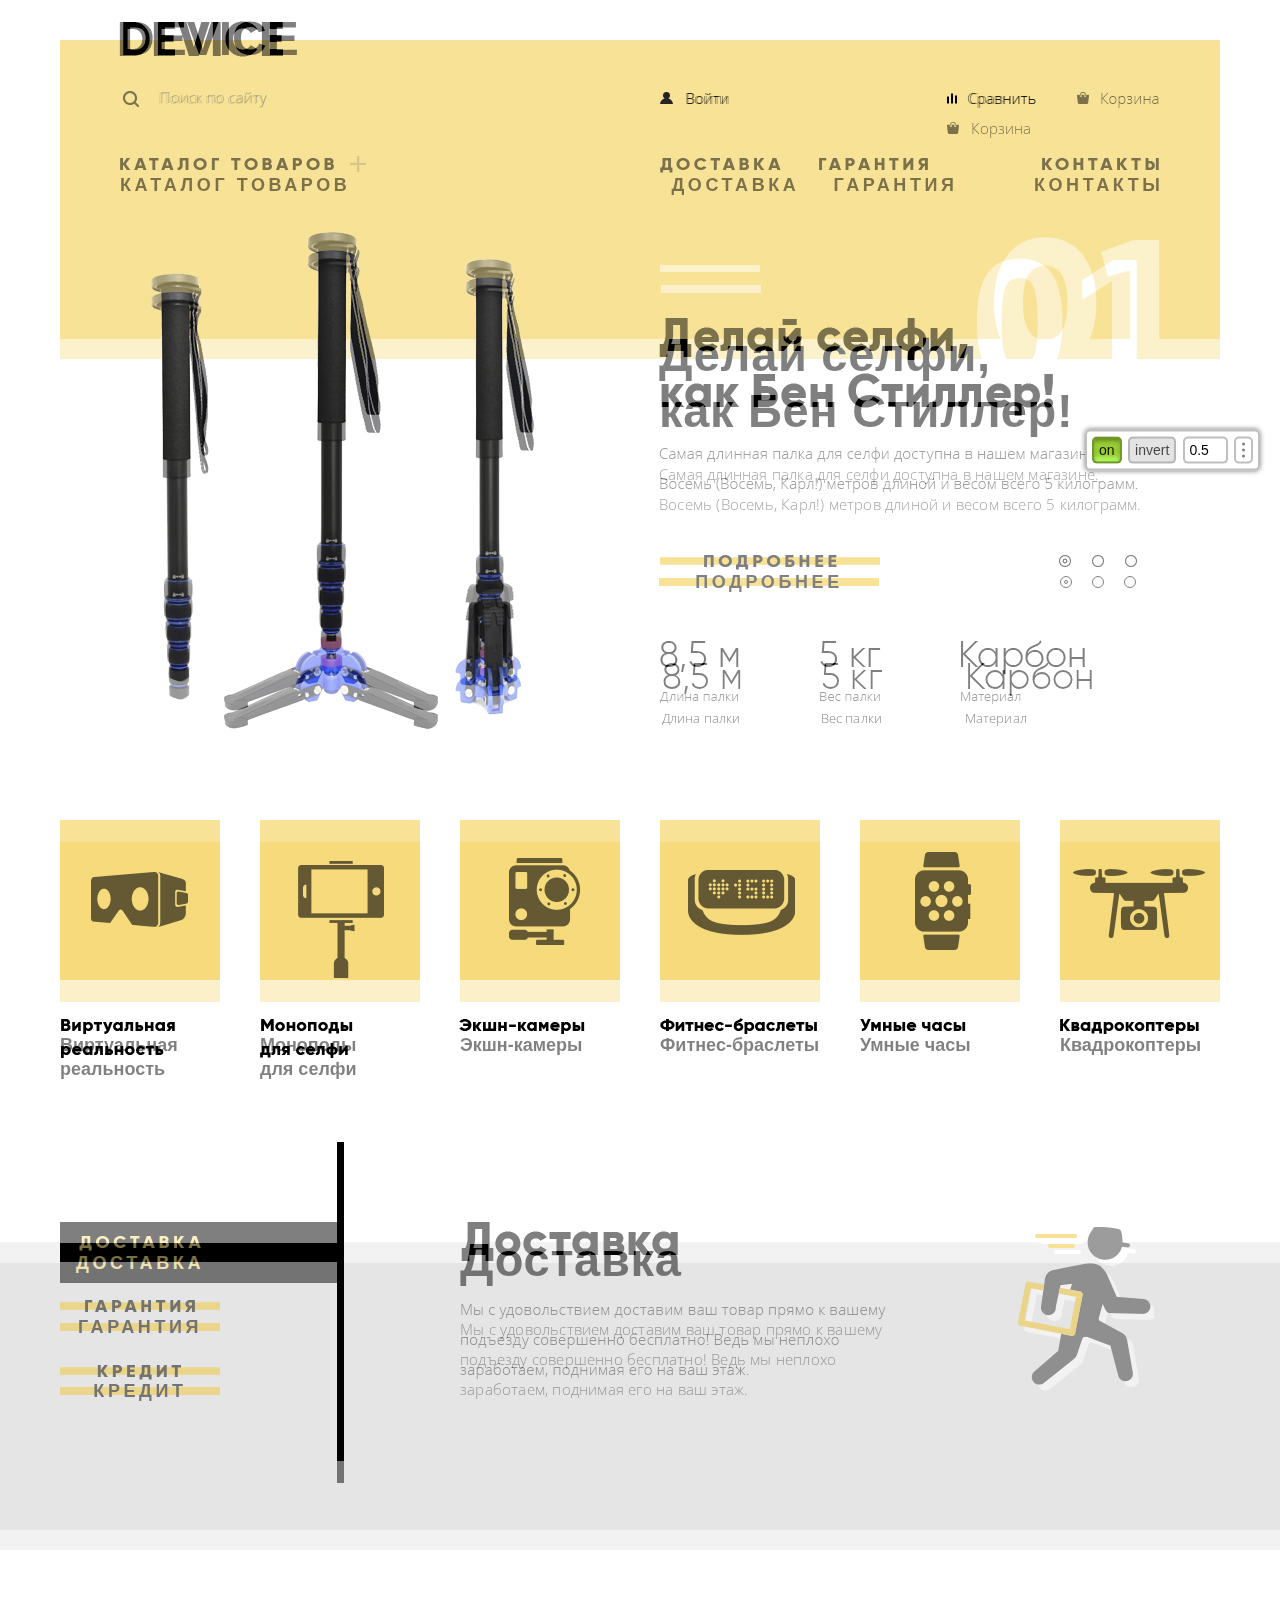
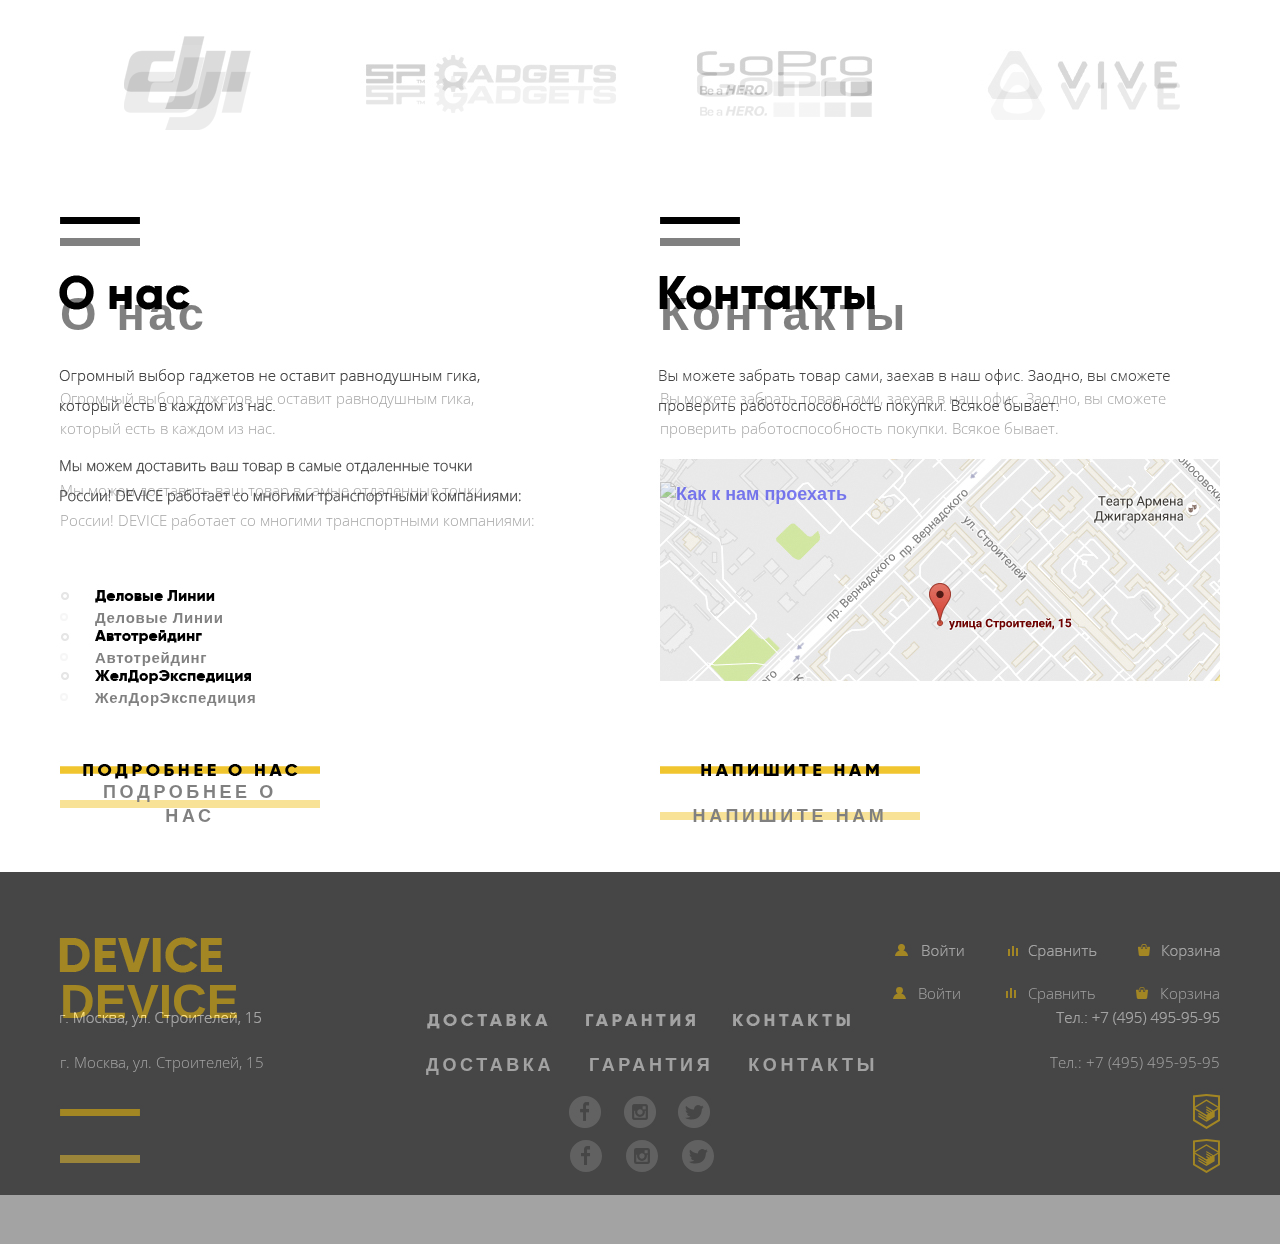
==== commit 597767bb: "Подключает pixel-glass" ====
--- a/index.html
+++ b/index.html
@@ -1,11 +1,23 @@
 <!DOCTYPE html>
 <html lang="ru">
-
-<head>
-  <meta charset="utf-8">
-  <link href="https://fonts.googleapis.com/css?family=Open+Sans:300,400&amp;subset=cyrillic" rel="stylesheet">
-  <link rel="stylesheet" href="css/style.css">
-  <title>HTML Academy: Девайс</title>
+  
+  <head>
+    <meta charset="utf-8">
+    <link href="https://fonts.googleapis.com/css?family=Open+Sans:300,400&amp;subset=cyrillic" rel="stylesheet">
+    <title>HTML Academy: Девайс</title>
+<!-- Pixel Glass -->
+<style>
+    HTML {
+      background-repeat: no-repeat;
+      background-position:  50% 0;
+      /* По умолчанию показывается мобильный макет */
+      background-image: url( "img/device-index.jpg" );
+    }
+  </style>
+  <link href="pixel-styles.css" rel="stylesheet">
+  <script src="pixel-script.js"></script>
+  <!-- // Pixel Glass -->
+    <link rel="stylesheet" href="css/style.css">
 </head>
 
 <body>
--- a/pixel-styles.css
+++ b/pixel-styles.css
@@ -0,0 +1,132 @@
+/* STATES & MODES
+--------------------------------------------- */
+
+HTML[data-state="off"] {
+  background: none;
+}
+
+HTML[data-state="off"] BODY {
+  opacity: 1 !important;
+  filter: none;
+}
+
+
+BODY[data-filter="invert"] {
+  filter: invert(1);
+}
+
+/* CONTROLS
+--------------------------------------------- */
+
+.controls-panel {
+  position: fixed;
+  top: 50%;
+  right: 20px;
+  transform: translateY(-50%);
+  z-index: 1000;
+  display: flex;
+  justify-content: space-between;
+  min-width: 175px;
+  padding: 5px;
+  box-sizing: border-box;
+  border: 2px solid hsla(0,0%,0%,.25);
+  border-radius: 5px;
+  background: hsla(0,0%,100%,.9);
+  box-shadow: 0 0 5px hsla(0,0%,0%,.5);
+  font: 14px/1.2 Arial, sans-serif;
+  text-transform: none;
+  outline: none;
+  color: #000;
+}
+
+.controls-panel__control {
+  margin-right: 5px;
+  padding: 3px;
+  border: 2px solid hsla(0,0%,0%,.25);
+  border-radius: 5px;
+  outline: none;
+  vertical-align: middle;
+  font: inherit;
+}
+.controls-panel__control:focus {
+  box-shadow: 0 0 0 3px hsl(75,100%,45%);
+}
+.controls-panel__control:disabled {
+  background: transparent;
+  opacity: .35;
+  cursor: default;
+}
+
+.controls-panel__control--button {
+  padding-left: 5px;
+  padding-right: 5px;
+  color: hsla(0,0%,0%,.9);
+  cursor: pointer;
+}
+.controls-panel__control--button:enabled {
+  background: yellowgreen;
+  box-shadow: 0 2px 4px hsla(0,0%,0%,0.4) inset,
+              0 -4px 4px hsla(90,100%,70%,1) inset;
+}
+
+.controls-panel__control--button:enabled:focus {
+  background: yellowgreen;
+  box-shadow: 0 2px 4px hsla(0,0%,0%,0.4) inset,
+              0 -4px 4px hsla(90,100%,70%,1) inset,
+              0 0 0 3px hsl(75,100%,45%);
+}
+
+.controls-panel__control--button[data-state-num="0"]:enabled {
+  background: #DDD;
+  box-shadow: none;
+  opacity: .8;
+}
+
+.controls-panel__control--number {
+  max-width: 2.7em;
+  padding-right: 0;
+  box-sizing: content-box;
+  text-align: center;
+}
+.controls-panel__control--number:focus {
+  border-color: hsla(0,0%,0%,.35);
+}
+
+.controls-panel__control--drag-n-drop {
+  position: relative;
+  width: 19px;
+  min-height: 1.8em; /* IE10 fixes */
+  margin: 0;
+  padding: 0;
+  background: transparent;
+  cursor: move;
+}
+
+.controls-panel__control--drag-n-drop:active {
+  background: yellowgreen;
+  box-shadow: 0 2px 4px hsla(0,0%,0%,0.4) inset,
+              0 -4px 4px hsla(90,100%,70%,1) inset,
+              0 0 0 3px hsl(75,100%,45%);
+  cursor: -webkit-grabbing;
+  cursor: -moz-grabbing;
+  cursor: grab;
+}
+
+
+.controls-panel__control--drag-n-drop::after {
+  content: '';
+  display: block;
+  position: absolute;
+  top: 0;
+  right: 0;
+  bottom: 0;
+  left: 0;
+  margin: auto;
+  width: 3px;
+  height: 3px;
+  border-radius: 50%;
+  background:hsla(0,0%,0%,.5);
+  box-shadow: 0 6px 0 hsla(0,0%,0%,.5),
+              0 -6px 0 hsla(0,0%,0%,.5);
+  pointer-events: none;
+  }
--- a/css/style.css
+++ b/css/style.css
@@ -139,9 +139,10 @@
   display: flex;
   flex-direction: column;
   padding: 0 60px;
+  padding-bottom: 49px;
 
   background-color: #ffffff;
-  background-image: linear-gradient(to bottom, #ffffff 23px, #f7e296 23px);
+  background-image: linear-gradient(to bottom, #ffffff 25px, #f7e296 25px);
 }
 
 .logo {
@@ -172,34 +173,34 @@
 
 .header-middle {
   display: flex;
-  flex-direction: row;
-  align-content: flex-start;
-  align-items: center;
-  margin-bottom: 27px;
+  align-items: baseline;
+  margin-bottom: 30px;
 }
 
 .header-middle .search-form {
   display: flex;
-  flex-direction: row;
-  align-items: flex-end;
   width: 440px;
   margin-right: 100px;
 }
 
 .header-middle .user-navigation {
-  display: flex;
-  flex-direction: row;
-  flex-wrap: wrap;
-  align-items: center;
-  max-width: 300px;
-}
+  display: inline-block;
+  width: 225px;
+  margin-right: 62px;
+}
+
+.header-middle .profile,
+.header-middle .logout,
+.header-middle .compare,
+.header-middle .cart {
+  display: inline-block;
+
+  vertical-align: middle;
+}
+
 
 .header-middle .user-functions {
-  display: flex;
-  flex-direction: row;
-  flex-wrap: wrap;
-  justify-content: space-between;
-  width: 220px;
+  width: 213px;
   margin-left: auto;
 }
 
@@ -216,8 +217,8 @@
 .search-form::before {
   content: "";
   position: absolute;
-  top: 18px;
-  left: 2px;
+  bottom: 14px;
+  left: 1px;
 
   width: 20px;
   height: 20px;
@@ -268,10 +269,15 @@
   border: 2px solid #000000;
 }
 
+.search-field:focus ~ .search-button:hover,
 .search-button:hover {
   color: #ffffff;
 
   background-color: #000000;
+}
+
+.search-button:active {
+  color: rgba(255, 255, 255, 0.3);
 }
 
 .user-navigation,
@@ -359,8 +365,6 @@
 
 .header-bottom {
   position: relative;
-
-  margin-bottom: 55px;
 }
 
 .header-bottom .site-nav {
@@ -403,18 +407,24 @@
 }
 
 .site-nav-item:not(:last-child) {
-  margin-right: 30px;
+  margin-right: 34px;
 }
 
 .site-nav-item:first-child {
   position: relative;
 
-  margin-right: 290px;
-  padding-right: 32px;
+  margin-right: 286px;
+  padding-right: 35px;
 }
 
 .site-nav-item:first-child > a {
   position: relative;
+}
+
+
+.site-nav-item:last-child {
+  margin-right: -3.6px;
+  margin-left: auto;
 }
 
 .site-nav-item:first-child > a::after {
@@ -431,14 +441,11 @@
   background-position: 50% 50%;
 }
 
-.site-nav-item:last-child {
-  margin-left: auto;
-}
 
 /* ___Стили промо-слайдера___ */
 
 .slider {
-  min-height: 496px;
+  min-height: 499px;
 }
 
 .slider .container {
@@ -447,13 +454,12 @@
 
 .slider-controls {
   position: absolute;
-  top: 327px;
+  top: 330px;
   right: 80px;
   z-index: 1;
 
   display: flex;
   flex-direction: row;
-  justify-content: space-between;
   width: 80px;
 }
 
@@ -470,6 +476,10 @@
   background-color: #ffffff;
   border: 1px solid #000000;
   border-radius: 50%;
+}
+
+.slider-control:not(:last-child) {
+  margin-right: 20px;
 }
 
 .slider-control-active::before {
@@ -556,14 +566,14 @@
 }
 
 .slide:nth-child(2) img {
-  margin-top: 11px;
+  margin-top: 14px;
   margin-right: 120px;
-  margin-left: 116px;
+  margin-left: 113px;
 }
 
 .slide:nth-child(3) img {
   margin-top: 66px;
-  margin-right: 20px;
+  margin-right: 22px;
   margin-left: 30px;
 }
 
@@ -572,7 +582,7 @@
 
   display: block;
   margin-bottom: 20px;
-  padding-top: 79px;
+  padding-top: 81px;
 
   font-weight: 800;
   font-size: 47px;
@@ -585,8 +595,8 @@
 .tagline::before {
   content: "";
   position: absolute;
-  top: 37px;
-  left: 0;
+  top: 39px;
+  left: 2px;
 
   width: 100px;
   height: 8px;
@@ -597,7 +607,7 @@
 .slide p {
   width: 485px;
   margin: 0;
-  margin-bottom: 42px;
+  margin-bottom: 43px;
 
   font-weight: 300;
   font-size: 15px;
@@ -609,7 +619,7 @@
 
 .slide-content .button {
   width: 180px;
-  margin-bottom: 47px;
+  margin-bottom: 48px;
 }
 
 .properties th {
@@ -622,7 +632,6 @@
 }
 
 .properties td {
-  padding-right: 75px;
   padding-bottom: 4px;
 
   font-weight: 300;
@@ -631,11 +640,19 @@
   letter-spacing: 0.2px;
 }
 
+.properties td:first-child {
+  min-width: 155px;
+}
+
+.properties td:nth-child(2) {
+  min-width: 140px;
+}
+
 /* ___Популярные категории___ */
 
 .popular-categories {
   padding-top: 97px;
-  padding-bottom: 83px;
+  padding-bottom: 82px;
 }
 
 .popular-categories-list {
@@ -728,10 +745,10 @@
 /* ___Стили блока Услуги___ */
 
 .services {
-  padding-bottom: 70px;
+  padding-bottom: 67px;
 
   background-color: #ffffff;
-  background-image: linear-gradient(to bottom, #ffffff 97px, #e5e5e5 97px);
+  background-image: linear-gradient(to bottom, #ffffff 100px, #e5e5e5 100px);
 }
 
 .services-slider {
@@ -872,7 +889,7 @@
 
 .brands {
   padding-top: 95px;
-  padding-bottom: 133px;
+  padding-bottom: 107px;
 }
 
 .brands-list {
@@ -914,7 +931,8 @@
 .information {
   display: flex;
   flex-direction: column;
-  padding-bottom: 83px;
+  padding-top: 32px;
+  padding-bottom: 81px;
 }
 
 .section-title {
@@ -927,12 +945,13 @@
   font-size: 47px;
   line-height: 48px;
   color: #000000;
+  letter-spacing: 3.4px;
 }
 
 .section-title::before {
   content: "";
   position: absolute;
-  top: -50px;
+  top: -52px;
   left: 0;
 
   width: 80px;
@@ -1035,8 +1054,7 @@
 
 .footer-top {
   display: flex;
-  flex-direction: row;
-  margin-bottom: 7px;
+  margin-bottom: 21px;
 }
 
 .footer-top .footer-logo {
@@ -1058,27 +1076,19 @@
   fill: rgba(255, 198, 0, 1);
 }
 
-.footer-top .footer-user {
-  display: flex;
-  flex-direction: row;
-  flex-wrap: wrap;
-  min-width: 320px;
-}
-
-.footer-top .user-navigation {
-  display: flex;
-  flex-direction: row;
-  flex-wrap: wrap;
-  max-width: 300px;
-  margin-right: 23px;
-}
-
-.footer-top .user-functions {
-  display: flex;
-  flex-direction: row;
-  flex-wrap: wrap;
-  width: 210px;
-  margin-left: 25px;
+.footer-user .user-navigation,
+.footer-user .user-functions,
+.footer-user .profile,
+.footer-user .compare,
+.footer-user .cart,
+.footer-user .logout {
+  display: inline-block;
+
+  vertical-align: middle;
+}
+
+.footer-user .user-navigation {
+  margin-right: 40px;
 }
 
 /* ___footer-middle___ */
@@ -1086,44 +1096,45 @@
 .footer-middle {
   display: flex;
   flex-direction: row;
-  justify-content: space-between;
-  align-items: center;
-  margin-bottom: 47px;
-}
-
-.footer-middle .contacts-address {
-  order: 0;
-}
-
-.footer-middle .site-nav {
-  display: flex;
-  flex-direction: row;
-  flex-wrap: wrap;
-  order: 1;
-  width: 460px;
-}
-
-.footer-middle .contacts-phone {
-  order: 2;
-}
-
-.contacts-phone,
-.contacts-address {
+  margin-bottom: 62px;
+}
+
+.footer-site-nav {
+  display: flex;
+  flex-direction: row;
+  align-items: flex-end;
+}
+
+.footer-site-nav a {
+  text-transform: uppercase;
+  letter-spacing: 3.6px;
+}
+
+.footer-site-nav li:not(:last-child) {
+  margin-right: 35px;
+}
+
+.footer-middle p {
+  margin: 0;
+  padding: 0;
+
   font-weight: 300;
   font-size: 15px;
   line-height: 30px;
   font-family: "Open Sans", "Arial", "Helvetica", sans-serif;
   color: #ffffff;
-}
-
-.footer-middle a {
-  text-transform: uppercase;
-  letter-spacing: 3.6px;
-}
-
-.footer-site-nav li:not(:nth-child(3n)) {
-  margin-right: 32px;
-}
+  /* letter-spacing: 0.2px; */
+}
+
+.footer-middle .contacts-address {
+  order: -1;
+  margin-right: 162px;
+}
+
+.footer-middle .contacts-phone {
+  margin-left: auto;
+}
+
 /* ___footer-bottom___ */
 
 .footer-bottom {
@@ -1184,7 +1195,7 @@
   margin: 0;
   margin-bottom: 25px;
   padding: 0;
-  padding-top: 32px;
+  padding-top: 38px;
   padding-right: 60px;
   padding-left: 60px;
 
@@ -1198,7 +1209,7 @@
   flex-direction: row;
   width: 500px;
   margin: 0;
-  margin-bottom: 46px;
+  margin-bottom: 45px;
   padding: 0;
   padding-right: 60px;
   padding-left: 60px;
@@ -1209,15 +1220,15 @@
 .breadcrumbs li:not(:last-child) {
   position: relative;
 
-  margin-right: 12px;
-  padding-right: 20px;
+  margin-right: 16px;
+  padding-right: 21px;
 }
 
 .breadcrumbs li:not(:last-child)::before {
   content: "";
   position: absolute;
-  top: 10px;
-  right: 0;
+  top: 8px;
+  right: 3px;
 
   width: 5px;
   height: 7px;
@@ -1261,12 +1272,13 @@
 }
 
 .filters-top {
+  box-sizing: border-box;
   display: flex;
   flex-direction: row;
   justify-content: flex-end;
   padding-top: 23px;
   padding-bottom: 23px;
-
+  min-height: 70px;
   background-color: #dbdbdb;
 }
 
@@ -1290,7 +1302,7 @@
   flex-direction: row;
   justify-content: flex-end;
   height: 100%;
-  padding-top: 70px;
+  padding-top: 69px;
   padding-right: 70px;
 
   background-color: #efefef;
@@ -1304,6 +1316,7 @@
 
 .filter-form .button {
   width: 200px;
+  font: inherit;
 }
 
 .filter-form-field {
@@ -1313,6 +1326,10 @@
   border-top: 2px solid #000000;
 }
 
+.filter-form-field:last-of-type {
+  margin-bottom: 2px;
+}
+
 .filter-form-field fieldset {
   margin: 0;
   padding: 0;
@@ -1321,14 +1338,16 @@
 }
 
 .filter-form-field legend {
+  margin: 0;
+  padding: 0;
   margin-bottom: 18px;
 }
 
 .range-controls {
+  box-sizing: border-box;
   position: relative;
-
-  height: 42px;
-  padding-top: 14px;
+  height: 56px;
+  padding-top: 17px;
 }
 
 .range-controls .scale {
@@ -1347,10 +1366,8 @@
 
 .range-controls .price-button {
   position: absolute;
-  top: 5px;
-
+  top: 6px;
   text-align: center;
-
   background-color: transparent;
   border: none;
 }
@@ -1376,11 +1393,22 @@
 }
 
 .price-button span {
+  position: absolute;
+  left: 8px;
+
   display: block;
+  width: 80px;
 
   font-size: 14px;
   line-height: 24px;
+  text-align: left;
   color: rgba(0, 0, 0, 0.2);
+}
+
+.price-button-max span {
+  position: absolute;
+  top: 22px;
+  left: -9px;
 }
 
 .form-check,
@@ -1448,17 +1476,18 @@
 }
 
 .catalog-top {
+  box-sizing: border-box;
   display: flex;
   flex-direction: row;
   justify-content: flex-start;
-  padding-top: 21px;
-  padding-bottom: 25px;
-
+  padding-top: 22px;
+  padding-bottom: 24px;
+  min-height: 70px;
   background-color: #ebebeb;
 }
 
 .catalog-top .catalog-section-title {
-  margin-right: 50px;
+  margin-right: 52px;
 }
 
 .catalog-top .catalog-sort {
@@ -1467,7 +1496,7 @@
   align-items: center;
   box-sizing: border-box;
   width: 830px;
-  padding-left: 75px;
+  padding-left: 72px;
 }
 
 .catalog-sort .sort-button:not(:last-child) {
@@ -1514,8 +1543,8 @@
   line-height: 18px;
   font-family: "Open Sans", "Arial", "Helvetica", sans-serif;
   color: #000000;
-
   opacity: 0.3;
+  letter-spacing: 0.4px;
 }
 
 .sort-button:hover,
@@ -1531,7 +1560,7 @@
 .catalog-container {
   box-sizing: border-box;
   width: 830px;
-  padding: 70px 0 68px 75px;
+  padding: 70px 0 77px 70px;
 }
 
 .catalog-list {
@@ -1566,13 +1595,12 @@
 .catalog-item-new::before {
   content: "new";
   position: absolute;
-  top: 30px;
-  right: 30px;
-
+  top: 27px;
+  right: 28px;
   box-sizing: border-box;
-  width: 56px;
-  height: 56px;
-  padding: 16px 10px;
+  width: 59px;
+  height: 59px;
+  padding: 16px 13px;
 
   font-size: 14px;
   line-height: 24px;
@@ -1605,6 +1633,10 @@
   font: inherit;
 }
 
+.catalog-item-info a {
+  color: #000000;
+}
+
 .catalog-item .catalog-item-control {
   position: absolute;
   top: 0;
@@ -1674,6 +1706,7 @@
 .price {
   font-weight: 300;
   font-size: 16px;
+  letter-spacing: 0.5px;
 }
 
 /* ___Стили пагинации___ */
@@ -1699,8 +1732,12 @@
   background-color: #ebebeb;
 }
 
+.pagination-list:first-child {
+  margin-left: 10px;
+}
+
 .pagination-list li:not(:last-child) {
-  margin-right: 30px;
+  margin-right: 32px;
 }
 
 .pagination-page {
@@ -1719,7 +1756,7 @@
 }
 
 .pagination-button {
-  padding: 26px 30px;
+  padding: 23px 30px;
 
   font-size: 16px;
   color: #000000;
@@ -1781,7 +1818,7 @@
   display: none;
   width: 760px;
   margin-left: -480px;
-  padding: 88px 100px;
+  padding: 99px 100px 78px;
 
   background-color: #ffffff;
 }
@@ -1808,16 +1845,16 @@
   display: flex;
   flex-direction: column;
   width: 360px;
-  margin-bottom: 30px;
+  margin-bottom: 33px;
 }
 
 .feedback-item:last-of-type {
   width: 100%;
-  margin-bottom: 37px;
+  margin-bottom: 43px;
 }
 
 .feedback-item label {
-  margin-bottom: 10px;
+  margin-bottom: 6px;
 }
 
 .feedback-item input,
@@ -1858,7 +1895,7 @@
 
 .close-button {
   position: absolute;
-  top: 22px;
+  top: 28px;
   right: 22px;
   z-index: 3;
 
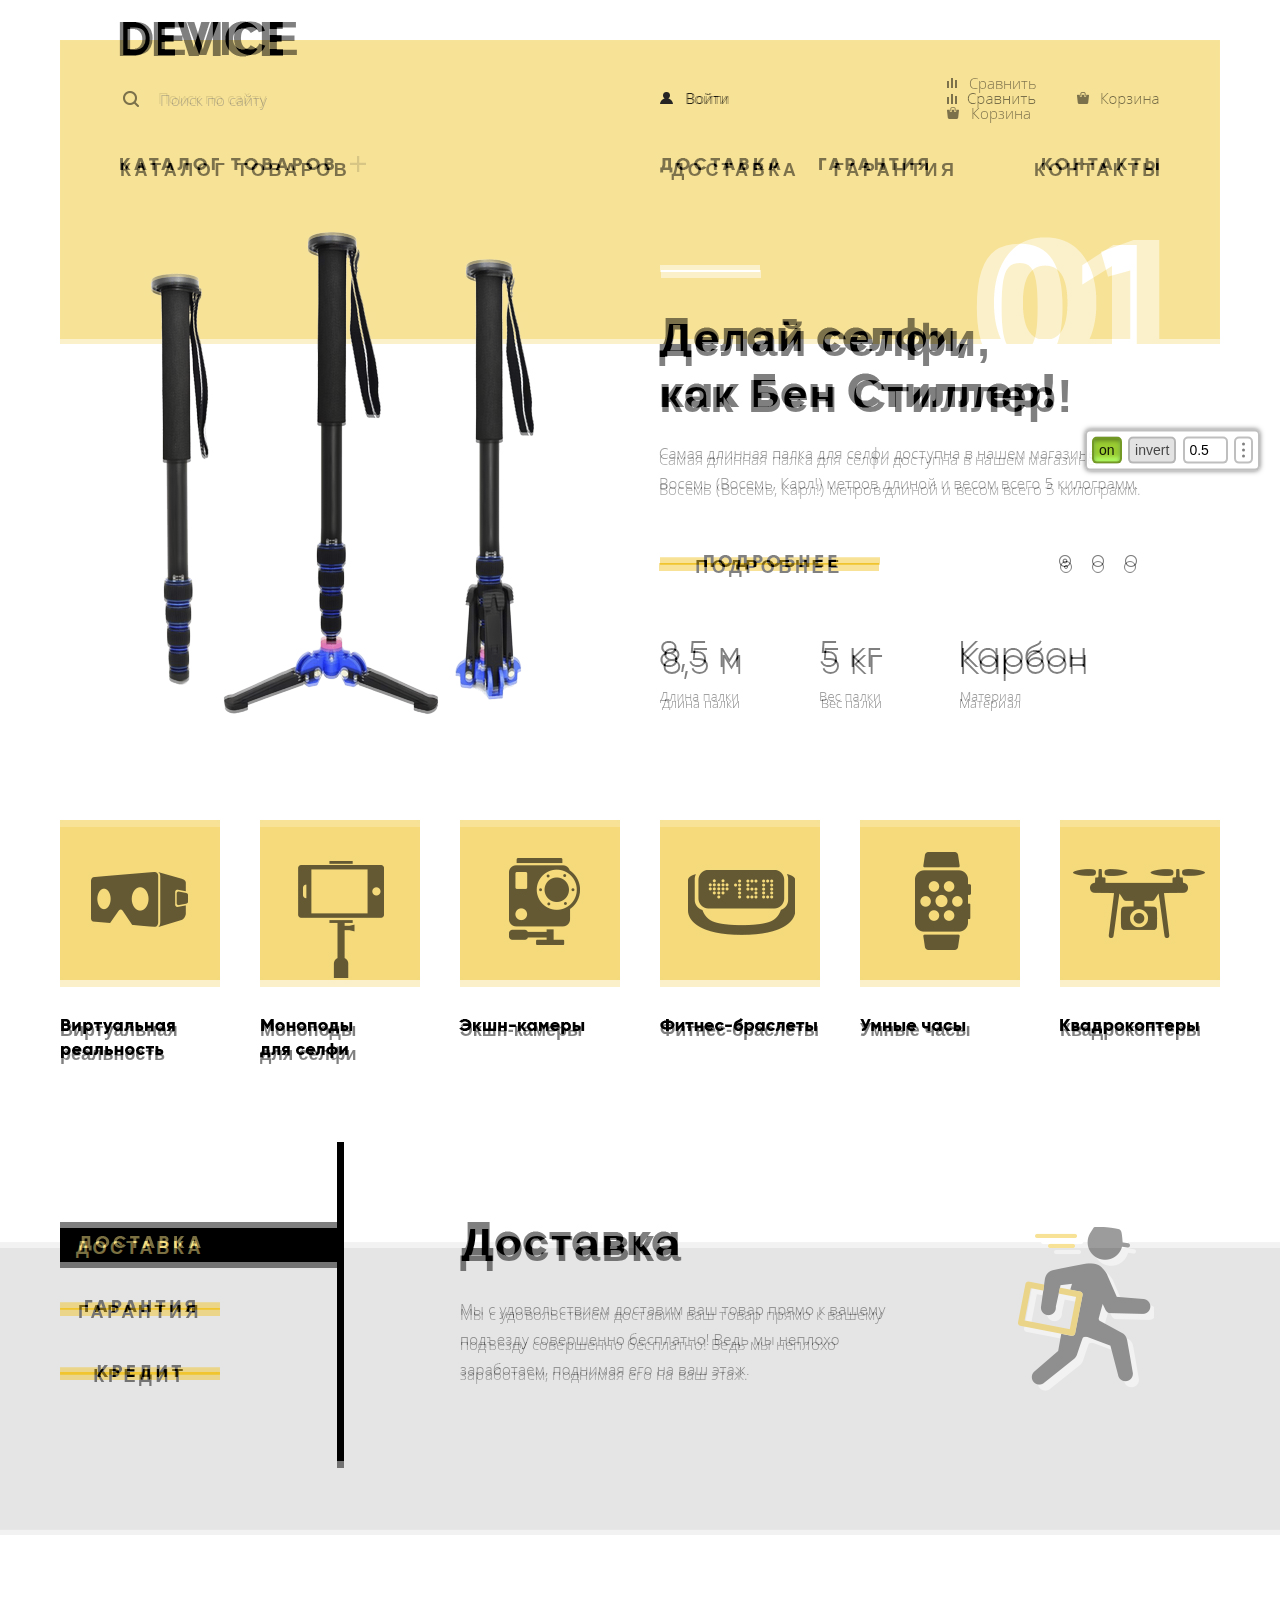
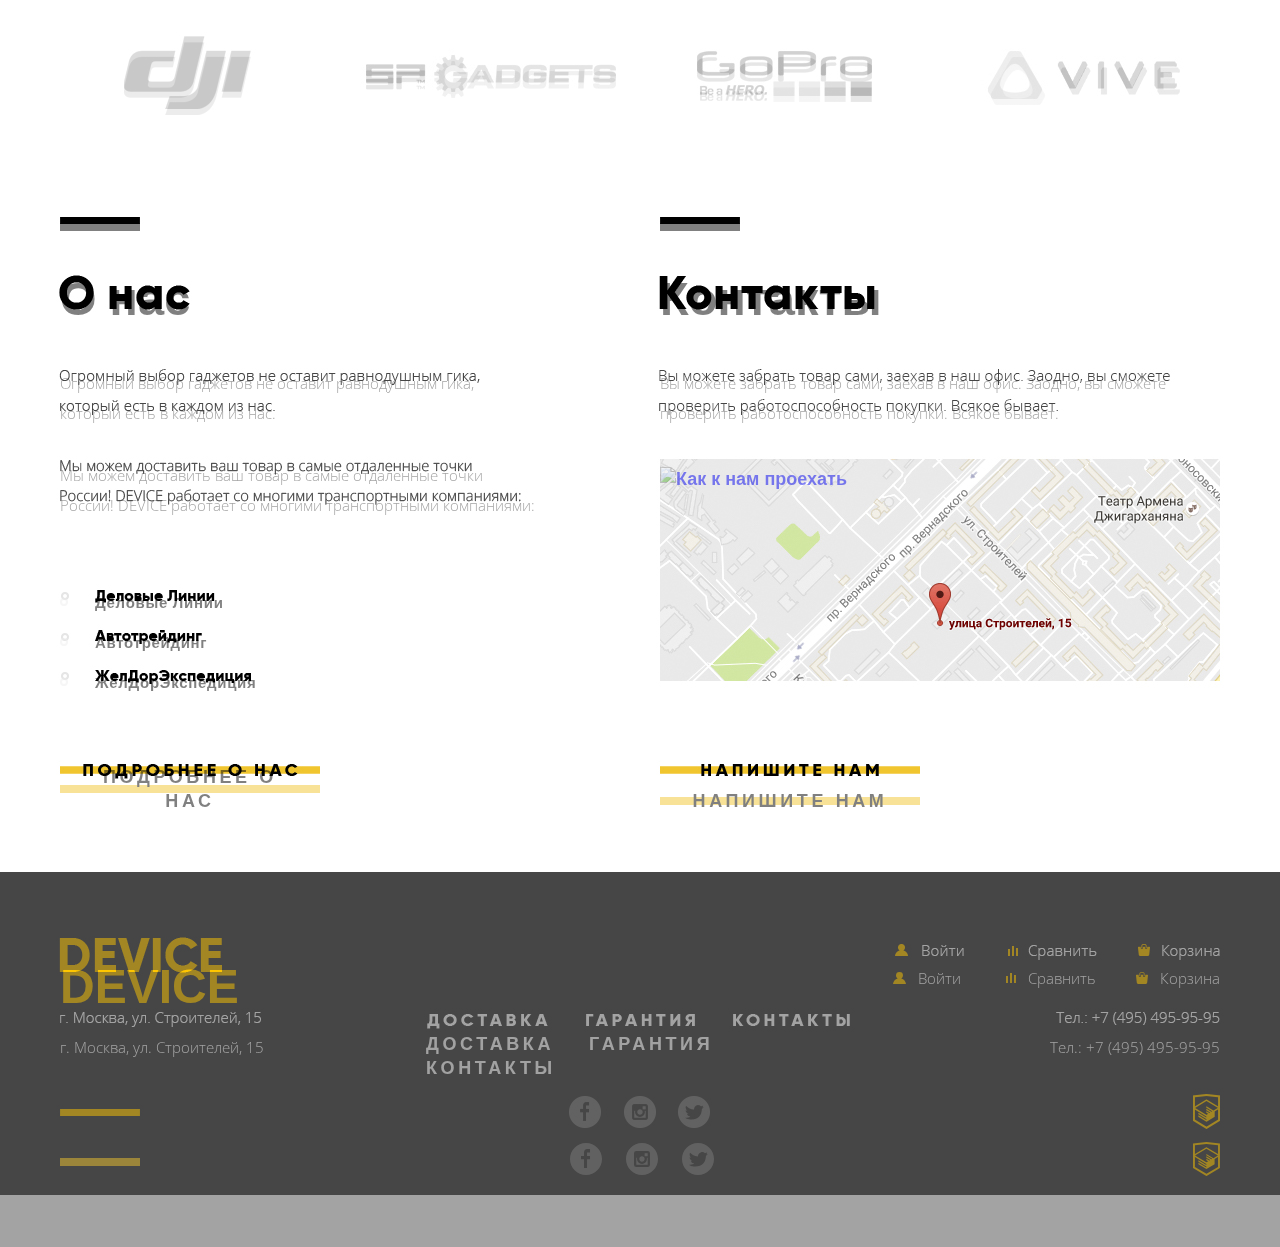
==== commit 05837079: "Правит по доп.критериям" ====
--- a/index.html
+++ b/index.html
@@ -1,9 +1,11 @@
 <!DOCTYPE html>
 <html lang="ru">
-  
+
   <head>
     <meta charset="utf-8">
     <link href="https://fonts.googleapis.com/css?family=Open+Sans:300,400&amp;subset=cyrillic" rel="stylesheet">
+    <link rel="stylesheet" href="css/normalize.css">
+    <link rel="stylesheet" href="css/style.css">
     <title>HTML Academy: Девайс</title>
 <!-- Pixel Glass -->
 <style>
@@ -17,7 +19,6 @@
   <link href="pixel-styles.css" rel="stylesheet">
   <script src="pixel-script.js"></script>
   <!-- // Pixel Glass -->
-    <link rel="stylesheet" href="css/style.css">
 </head>
 
 <body>
@@ -452,7 +453,7 @@
 
   <section class="modal modal-map">
     <h2 class="visually-hidden">Карта проезда</h2>
-    <iframe src="https://www.google.com/maps/embed?pb=!1m18!1m12!1m3!1d2249.0603700422676!2d37.5309912898239!3d55.68793816770462!2m3!1f0!2f0!3f0!3m2!1i1024!2i768!4f13.1!3m3!1m2!1s0x46b54cf65f5c8955%3A0x694710ccd55501e!2z0YPQuy4g0KHRgtGA0L7QuNGC0LXQu9C10LksIDE1LCDQnNC-0YHQutCy0LAsIDExOTMxMQ!5e0!3m2!1sru!2sru!4v1530553378121" width="960" height="560" frameborder="0" style="border: none" allowfullscreen></iframe>
+    <iframe src="https://www.google.com/maps/embed?pb=!1m18!1m12!1m3!1d2249.0603700422676!2d37.5309912898239!3d55.68793816770462!2m3!1f0!2f0!3f0!3m2!1i1024!2i768!4f13.1!3m3!1m2!1s0x46b54cf65f5c8955%3A0x694710ccd55501e!2z0YPQuy4g0KHRgtGA0L7QuNGC0LXQu9C10LksIDE1LCDQnNC-0YHQutCy0LAsIDExOTMxMQ!5e0!3m2!1sru!2sru!4v1530553378121" width="960" height="560" style="border: none" allowfullscreen></iframe>
     <img src="img/map-big.jpg" alt="Карта проезда" width="960" height="559">
     <button class="close-button">
       <span class="visually-hidden">Закрыть</span>
--- a/css/style.css
+++ b/css/style.css
@@ -3,7 +3,7 @@
   font-family: "Gilroy";
 
   src: url("../fonts/gilroyextrabold.woff2") format("woff2"),
-    url("../fonts/gilroyextrabold.woff") format("woff");
+  url("../fonts/gilroyextrabold.woff") format("woff");
 }
 
 @font-face {
@@ -11,24 +11,50 @@
   font-family: "Gilroy";
 
   src: url("../fonts/gilroylight.woff2") format("woff2"),
-    url("../fonts/gilroylight.woff") format("woff");
+  url("../fonts/gilroylight.woff") format("woff");
+}
+
+@-webkit-keyframes modal-animation {
+  0% {
+    -webkit-transform: translate(550px, -50%) scale(0);
+            transform: translate(550px, -50%) scale(0);
+  }
+
+  50% {
+    -webkit-transform: translateX(250px, -50%) scale(0.5);
+            transform: translateX(250px, -50%) scale(0.5);
+  }
+
+  70% {
+    -webkit-transform: translateX(100px, -50%) scale(0.7);
+            transform: translateX(100px, -50%) scale(0.7);
+  }
+
+  100% {
+    -webkit-transform: translate(0, -50%) scale(1);
+            transform: translate(0, -50%) scale(1);
+  }
 }
 
 @keyframes modal-animation {
   0% {
-    transform: translate(550px, -50%) scale(0);
+    -webkit-transform: translate(550px, -50%) scale(0);
+            transform: translate(550px, -50%) scale(0);
   }
 
   50% {
-    transform: translateX(250px, -50%) scale(0.5);
+    -webkit-transform: translateX(250px, -50%) scale(0.5);
+            transform: translateX(250px, -50%) scale(0.5);
   }
 
   70% {
-    transform: translateX(100px, -50%) scale(0.7);
+    -webkit-transform: translateX(100px, -50%) scale(0.7);
+            transform: translateX(100px, -50%) scale(0.7);
   }
 
   100% {
-    transform: translate(0, -50%) scale(1);
+    -webkit-transform: translate(0, -50%) scale(1);
+            transform: translate(0, -50%) scale(1);
   }
 }
 
@@ -71,7 +97,9 @@
   border: 0;
 
   clip: rect(0 0 0 0);
-  clip-path: inset(100%);
+          clip-path: inset(100%);
+
+  -webkit-clip-path: inset(100%);
 }
 
 .button {
@@ -85,6 +113,7 @@
   font-weight: 800;
   font-size: 18px;
   line-height: 24px;
+  vertical-align: middle;
   text-align: center;
   color: #000000;
   text-transform: uppercase;
@@ -107,8 +136,12 @@
 
   background-color: #f0c52e;
 
-  transition-duration: 0.2s;
-  transition-property: transform;
+  -webkit-transition-duration: 0.2s;
+          transition-duration: 0.2s;
+  -webkit-transition-property: -webkit-transform;
+          transition-property: -webkit-transform;
+          transition-property:         transform;
+          transition-property:         transform, -webkit-transform;
 }
 
 .button:hover,
@@ -118,7 +151,8 @@
 
 .button:hover::before,
 .button:focus::before {
-  transform: scaleY(5);
+  -webkit-transform: scaleY(5);
+          transform: scaleY(5);
 }
 
 .button:active {
@@ -136,13 +170,19 @@
 }
 
 .main-nav {
-  display: flex;
-  flex-direction: column;
+  display: -webkit-box;
+  display: -ms-flexbox;
+  display: flex;
+  -ms-flex-direction: column;
+      flex-direction: column;
   padding: 0 60px;
   padding-bottom: 49px;
 
   background-color: #ffffff;
   background-image: linear-gradient(to bottom, #ffffff 25px, #f7e296 25px);
+
+  -webkit-box-direction: normal;
+  -webkit-box-orient: vertical;
 }
 
 .logo {
@@ -167,17 +207,28 @@
 .header-logo {
   align-self: flex-start;
   margin-bottom: 5px;
+
+  -ms-flex-item-align: start;
 }
 
 /* ___header-middle___ */
 
 .header-middle {
-  display: flex;
-  align-items: baseline;
+  display: -webkit-box;
+  display: -ms-flexbox;
+  display: flex;
+      flex-wrap: wrap;
+  align-items: center;
   margin-bottom: 30px;
+
+  -webkit-box-align: center;
+  -ms-flex-align: center;
+  -ms-flex-wrap: wrap;
 }
 
 .header-middle .search-form {
+  display: -webkit-box;
+  display: -ms-flexbox;
   display: flex;
   width: 440px;
   margin-right: 100px;
@@ -187,6 +238,8 @@
   display: inline-block;
   width: 225px;
   margin-right: 62px;
+
+  vertical-align: middle;
 }
 
 .header-middle .profile,
@@ -229,7 +282,8 @@
 }
 
 .search-field {
-  box-sizing: border-box;
+  -webkit-box-sizing: border-box;
+          box-sizing: border-box;
   width: 355px;
   margin: 0;
   padding: 11px 40px 8px;
@@ -248,7 +302,8 @@
 }
 
 .search-button {
-  box-sizing: border-box;
+  -webkit-box-sizing: border-box;
+          box-sizing: border-box;
   padding: 12px 20px;
 
   font: inherit;
@@ -317,11 +372,21 @@
 .profile a,
 .compare a,
 .cart a {
-  display: flex;
-  flex-direction: row;
-  flex-wrap: wrap;
+  display: -webkit-box;
+  display: -ms-flexbox;
+  display: flex;
+  -ms-flex-direction: row;
+      flex-direction: row;
+      flex-wrap: wrap;
   align-content: center;
   align-items: center;
+
+  -webkit-box-align: center;
+  -webkit-box-direction: normal;
+  -webkit-box-orient: horizontal;
+  -ms-flex-align: center;
+  -ms-flex-line-pack: center;
+  -ms-flex-wrap: wrap;
 }
 
 .logout a {
@@ -368,8 +433,16 @@
 }
 
 .header-bottom .site-nav {
-  display: flex;
-  flex-direction: row;
+  display: -webkit-box;
+  display: -ms-flexbox;
+  display: flex;
+  -ms-flex-direction: row;
+      flex-direction: row;
+      flex-wrap: wrap;
+
+  -webkit-box-direction: normal;
+  -webkit-box-orient: horizontal;
+  -ms-flex-wrap: wrap;
 }
 
 .sub-menu {
@@ -379,25 +452,42 @@
   z-index: 2;
 
   display: none;
-  flex-direction: row;
-  box-sizing: border-box;
+  -ms-flex-direction: row;
+      flex-direction: row;
+  -webkit-box-sizing: border-box;
+          box-sizing: border-box;
   width: 1160px;
-  min-height: 168px;
-  padding-top: 27px;
-  padding-left: 60px;
+  min-height: 163px;
+  padding-top: 23px;
+  padding-left: 62px;
 
   background-color: #f7e296;
+
+  -webkit-box-direction: normal;
+  -webkit-box-orient: horizontal;
 }
 
 .sub-menu-show,
 .site-nav-item:first-child:hover .sub-menu {
-  display: flex;
-}
-
-.sub-menu-item {
-  display: flex;
-  flex-direction: column;
+  display: -webkit-box;
+  display: -ms-flexbox;
+  display: flex;
+}
+
+.sub-menu-item:not(:last-child) {
+  display: -webkit-box;
+  display: -ms-flexbox;
+  display: flex;
+  -ms-flex-direction: column;
+      flex-direction: column;
   margin-right: 58px;
+
+  -webkit-box-direction: normal;
+  -webkit-box-orient: vertical;
+}
+
+.sub-menu-item:last-child {
+  margin-left: 16px;
 }
 
 .sub-menu-item a {
@@ -458,9 +548,15 @@
   right: 80px;
   z-index: 1;
 
-  display: flex;
-  flex-direction: row;
+  display: -webkit-box;
+  display: -ms-flexbox;
+  display: flex;
+  -ms-flex-direction: row;
+      flex-direction: row;
   width: 80px;
+
+  -webkit-box-direction: normal;
+  -webkit-box-orient: horizontal;
 }
 
 .slider-control {
@@ -520,7 +616,9 @@
 
   counter-increment: slide-counter;
   clip: rect(0 0 0 0);
-  clip-path: inset(100%);
+          clip-path: inset(100%);
+
+  -webkit-clip-path: inset(100%);
 }
 
 .slide::before {
@@ -538,8 +636,11 @@
 .slide-active {
   position: relative;
 
-  display: flex;
-  flex-direction: row;
+  display: -webkit-box;
+  display: -ms-flexbox;
+  display: flex;
+  -ms-flex-direction: row;
+      flex-direction: row;
   width: auto;
   height: auto;
   margin: 0;
@@ -552,7 +653,11 @@
   background-image: linear-gradient(to bottom, #f7e296 113px, #ffffff 113px);
 
   clip: none;
-  clip-path: none;
+          clip-path: none;
+
+  -webkit-box-direction: normal;
+  -webkit-box-orient: horizontal;
+  -webkit-clip-path: none;
 }
 
 .slide-content {
@@ -645,7 +750,7 @@
 }
 
 .properties td:nth-child(2) {
-  min-width: 140px;
+  min-width: 134px;
 }
 
 /* ___Популярные категории___ */
@@ -656,13 +761,24 @@
 }
 
 .popular-categories-list {
-  display: flex;
-  flex-direction: row;
-  justify-content: space-between;
+  display: -webkit-box;
+  display: -ms-flexbox;
+  display: flex;
+  -ms-flex-direction: row;
+      flex-direction: row;
+      flex-wrap: wrap;
   margin: 0;
   padding: 0;
 
   list-style: none;
+
+  -webkit-box-direction: normal;
+  -webkit-box-orient: horizontal;
+  -ms-flex-wrap: wrap;
+}
+
+.popular-item:not(:last-child) {
+  margin-right: 40px;
 }
 
 .popular-item a {
@@ -752,8 +868,14 @@
 }
 
 .services-slider {
-  display: flex;
-  flex-direction: row;
+  display: -webkit-box;
+  display: -ms-flexbox;
+  display: flex;
+  -ms-flex-direction: row;
+      flex-direction: row;
+
+  -webkit-box-direction: normal;
+  -webkit-box-orient: horizontal;
 }
 
 .services-slider-controls {
@@ -773,7 +895,8 @@
 }
 
 .services-button {
-  box-sizing: border-box;
+  -webkit-box-sizing: border-box;
+          box-sizing: border-box;
   padding: 8px 0;
 
   text-align: left;
@@ -792,6 +915,7 @@
   display: inline-block;
   width: 160px;
 
+  vertical-align: baseline;
   text-align: center;
 }
 
@@ -893,13 +1017,24 @@
 }
 
 .brands-list {
-  display: flex;
-  flex-direction: row;
-  justify-content: space-between;
+  display: -webkit-box;
+  display: -ms-flexbox;
+  display: flex;
+  -ms-flex-direction: row;
+      flex-direction: row;
+      flex-wrap: wrap;
   margin: 0;
   padding: 0;
 
   list-style: none;
+
+  -webkit-box-direction: normal;
+  -webkit-box-orient: horizontal;
+  -ms-flex-wrap: wrap;
+}
+
+.brands-item:not(:last-child) {
+  margin-right: 40px;
 }
 
 .brands-link {
@@ -923,16 +1058,30 @@
 /* ___Стили для блоков "О нас" и "Контакты"___ */
 
 .inner-columns {
-  display: flex;
-  flex-direction: row;
+  display: -webkit-box;
+  display: -ms-flexbox;
+  display: flex;
+  -ms-flex-direction: row;
+      flex-direction: row;
   justify-content: space-between;
+
+  -webkit-box-direction: normal;
+  -webkit-box-orient: horizontal;
+  -webkit-box-pack: justify;
+  -ms-flex-pack: justify;
 }
 
 .information {
-  display: flex;
-  flex-direction: column;
+  display: -webkit-box;
+  display: -ms-flexbox;
+  display: flex;
+  -ms-flex-direction: column;
+      flex-direction: column;
   padding-top: 32px;
   padding-bottom: 81px;
+
+  -webkit-box-direction: normal;
+  -webkit-box-orient: vertical;
 }
 
 .section-title {
@@ -945,7 +1094,6 @@
   font-size: 47px;
   line-height: 48px;
   color: #000000;
-  letter-spacing: 3.4px;
 }
 
 .section-title::before {
@@ -1053,6 +1201,8 @@
 /* ___footer-top___ */
 
 .footer-top {
+  display: -webkit-box;
+  display: -ms-flexbox;
   display: flex;
   margin-bottom: 21px;
 }
@@ -1094,15 +1244,32 @@
 /* ___footer-middle___ */
 
 .footer-middle {
-  display: flex;
-  flex-direction: row;
+  display: -webkit-box;
+  display: -ms-flexbox;
+  display: flex;
+  -ms-flex-direction: row;
+      flex-direction: row;
   margin-bottom: 62px;
+
+  -webkit-box-direction: normal;
+  -webkit-box-orient: horizontal;
 }
 
 .footer-site-nav {
-  display: flex;
-  flex-direction: row;
+  display: -webkit-box;
+  display: -ms-flexbox;
+  display: flex;
+  -ms-flex-direction: row;
+      flex-direction: row;
+      flex-wrap: wrap;
   align-items: flex-end;
+  width: 440px;
+
+  -webkit-box-align: end;
+  -webkit-box-direction: normal;
+  -webkit-box-orient: horizontal;
+  -ms-flex-align: end;
+  -ms-flex-wrap: wrap;
 }
 
 .footer-site-nav a {
@@ -1127,8 +1294,11 @@
 }
 
 .footer-middle .contacts-address {
+  -ms-flex-order: -1;
   order: -1;
   margin-right: 162px;
+
+  -webkit-box-ordinal-group: 0;
 }
 
 .footer-middle .contacts-phone {
@@ -1138,9 +1308,17 @@
 /* ___footer-bottom___ */
 
 .footer-bottom {
-  display: flex;
-  flex-direction: row;
+  display: -webkit-box;
+  display: -ms-flexbox;
+  display: flex;
+  -ms-flex-direction: row;
+      flex-direction: row;
   align-items: center;
+
+  -webkit-box-align: center;
+  -webkit-box-direction: normal;
+  -webkit-box-orient: horizontal;
+  -ms-flex-align: center;
 }
 
 .footer-bottom::before {
@@ -1158,9 +1336,17 @@
 }
 
 .footer-bottom .footer-social {
-  display: flex;
-  flex-direction: row;
-  min-width: 140px;
+  display: -webkit-box;
+  display: -ms-flexbox;
+  display: flex;
+  -ms-flex-direction: row;
+      flex-direction: row;
+      flex-wrap: wrap;
+  width: 160px;
+
+  -webkit-box-direction: normal;
+  -webkit-box-orient: horizontal;
+  -ms-flex-wrap: wrap;
 }
 
 .footer-social a:not(:last-child) {
@@ -1205,8 +1391,11 @@
 }
 
 .breadcrumbs {
-  display: flex;
-  flex-direction: row;
+  display: -webkit-box;
+  display: -ms-flexbox;
+  display: flex;
+  -ms-flex-direction: row;
+      flex-direction: row;
   width: 500px;
   margin: 0;
   margin-bottom: 45px;
@@ -1215,20 +1404,23 @@
   padding-left: 60px;
 
   list-style: none;
+
+  -webkit-box-direction: normal;
+  -webkit-box-orient: horizontal;
 }
 
 .breadcrumbs li:not(:last-child) {
   position: relative;
 
   margin-right: 16px;
-  padding-right: 21px;
+  padding-right: 22px;
 }
 
 .breadcrumbs li:not(:last-child)::before {
   content: "";
   position: absolute;
   top: 8px;
-  right: 3px;
+  right: 0;
 
   width: 5px;
   height: 7px;
@@ -1240,6 +1432,7 @@
 
 .breadcrumbs li,
 .breadcrumbs a {
+  font-weight: 300;
   font-size: 14px;
   line-height: 24px;
   font-family: "Open Sans", "Arial", "Helvetica", sans-serif;
@@ -1256,34 +1449,62 @@
 }
 
 .filter-columns {
-  display: flex;
-  flex-direction: row;
+  display: -webkit-box;
+  display: -ms-flexbox;
+  display: flex;
+  -ms-flex-direction: row;
+      flex-direction: row;
   justify-content: flex-start;
+
+  -webkit-box-direction: normal;
+  -webkit-box-orient: horizontal;
+  -webkit-box-pack: start;
+  -ms-flex-pack: start;
 }
 
 .filters,
 .catalog {
-  display: flex;
-  flex-direction: column;
+  display: -webkit-box;
+  display: -ms-flexbox;
+  display: flex;
+  -ms-flex-direction: column;
+      flex-direction: column;
+
+  -webkit-box-direction: normal;
+  -webkit-box-orient: vertical;
 }
 
 .filters {
   flex-grow: 1;
+
+  -webkit-box-flex: 1;
+  -ms-flex-positive: 1;
 }
 
 .filters-top {
-  box-sizing: border-box;
-  display: flex;
-  flex-direction: row;
+  display: -webkit-box;
+  display: -ms-flexbox;
+  display: flex;
+  -ms-flex-direction: row;
+      flex-direction: row;
   justify-content: flex-end;
+  -webkit-box-sizing: border-box;
+          box-sizing: border-box;
+  min-height: 70px;
   padding-top: 23px;
   padding-bottom: 23px;
-  min-height: 70px;
+
   background-color: #dbdbdb;
+
+  -webkit-box-direction: normal;
+  -webkit-box-orient: horizontal;
+  -webkit-box-pack: end;
+  -ms-flex-pack: end;
 }
 
 .filters-top .catalog-section-title {
-  box-sizing: border-box;
+  -webkit-box-sizing: border-box;
+          box-sizing: border-box;
   width: 330px;
   padding-left: 60px;
 }
@@ -1298,24 +1519,39 @@
 }
 
 .filters-container {
-  display: flex;
-  flex-direction: row;
+  display: -webkit-box;
+  display: -ms-flexbox;
+  display: flex;
+  -ms-flex-direction: row;
+      flex-direction: row;
   justify-content: flex-end;
   height: 100%;
   padding-top: 69px;
   padding-right: 70px;
 
   background-color: #efefef;
+
+  -webkit-box-direction: normal;
+  -webkit-box-orient: horizontal;
+  -webkit-box-pack: end;
+  -ms-flex-pack: end;
 }
 
 .filters-container .filter-form {
-  display: flex;
-  flex-direction: column;
+  display: -webkit-box;
+  display: -ms-flexbox;
+  display: flex;
+  -ms-flex-direction: column;
+      flex-direction: column;
   width: 200px;
+
+  -webkit-box-direction: normal;
+  -webkit-box-orient: vertical;
 }
 
 .filter-form .button {
   width: 200px;
+
   font: inherit;
 }
 
@@ -1339,13 +1575,15 @@
 
 .filter-form-field legend {
   margin: 0;
-  padding: 0;
   margin-bottom: 18px;
+  padding: 0;
 }
 
 .range-controls {
-  box-sizing: border-box;
   position: relative;
+
+  -webkit-box-sizing: border-box;
+          box-sizing: border-box;
   height: 56px;
   padding-top: 17px;
 }
@@ -1367,9 +1605,16 @@
 .range-controls .price-button {
   position: absolute;
   top: 6px;
-  text-align: center;
+
+  display: inline-block;
+  height: 50px;
+  overflow: visible;
+
+  vertical-align: middle;
+
   background-color: transparent;
   border: none;
+  cursor: pointer;
 }
 
 .range-controls .price-button::before {
@@ -1385,34 +1630,35 @@
 }
 
 .range-controls .price-button-min {
-  left: -11px;
+  left: -12px;
 }
 
 .range-controls .price-button-max {
-  left: 100px;
+  left: 101px;
 }
 
 .price-button span {
-  position: absolute;
-  left: 8px;
-
-  display: block;
-  width: 80px;
+  display: inline-block;
 
   font-size: 14px;
   line-height: 24px;
-  text-align: left;
+  font-family: "Open Sans", "Arial", "Helvetica", sans-serif;
+  vertical-align: middle;
   color: rgba(0, 0, 0, 0.2);
 }
 
+.price-button-min span {
+  margin-left: 4px;
+}
+
 .price-button-max span {
-  position: absolute;
-  top: 22px;
-  left: -9px;
+  margin-left: -18px;
 }
 
 .form-check,
 .form-radio {
+  display: -webkit-box;
+  display: -ms-flexbox;
   display: flex;
   align-items: center;
 
@@ -1420,6 +1666,9 @@
   font-size: 14px;
   line-height: 40px;
   font-family: "Open Sans", "Arial", "Helvetica", sans-serif;
+
+  -webkit-box-align: center;
+  -ms-flex-align: center;
 }
 
 .form-check:disabled,
@@ -1435,6 +1684,8 @@
   height: 30px;
   margin-right: 10px;
 
+  vertical-align: middle;
+
   background-color: transparent;
   background-image: url("../img/checkbox-off.svg");
   background-repeat: no-repeat;
@@ -1448,6 +1699,8 @@
   width: 30px;
   height: 30px;
   margin-right: 10px;
+
+  vertical-align: middle;
 
   background-color: transparent;
   background-image: url("../img/radio-off.svg");
@@ -1473,34 +1726,58 @@
 
 .catalog {
   flex-grow: 1;
+
+  -webkit-box-flex: 1;
+  -ms-flex-positive: 1;
 }
 
 .catalog-top {
-  box-sizing: border-box;
-  display: flex;
-  flex-direction: row;
+  display: -webkit-box;
+  display: -ms-flexbox;
+  display: flex;
+  -ms-flex-direction: row;
+      flex-direction: row;
   justify-content: flex-start;
+  -webkit-box-sizing: border-box;
+          box-sizing: border-box;
+  min-height: 70px;
   padding-top: 22px;
   padding-bottom: 24px;
-  min-height: 70px;
+
   background-color: #ebebeb;
+
+  -webkit-box-direction: normal;
+  -webkit-box-orient: horizontal;
+  -webkit-box-pack: start;
+  -ms-flex-pack: start;
 }
 
 .catalog-top .catalog-section-title {
-  margin-right: 52px;
+  margin-right: 53px;
 }
 
 .catalog-top .catalog-sort {
-  display: flex;
-  flex-direction: row;
+  display: -webkit-box;
+  display: -ms-flexbox;
+  display: flex;
+  -ms-flex-direction: row;
+      flex-direction: row;
+      flex-wrap: wrap;
   align-items: center;
-  box-sizing: border-box;
+  -webkit-box-sizing: border-box;
+          box-sizing: border-box;
   width: 830px;
   padding-left: 72px;
+
+  -webkit-box-align: center;
+  -webkit-box-direction: normal;
+  -webkit-box-orient: horizontal;
+  -ms-flex-align: center;
+  -ms-flex-wrap: wrap;
 }
 
 .catalog-sort .sort-button:not(:last-child) {
-  margin-right: 30px;
+  margin-right: 27px;
 }
 
 .catalog-sort .sort-arrow-up {
@@ -1514,6 +1791,8 @@
   display: inline-block;
   width: 11px;
   height: 10px;
+
+  vertical-align: middle;
 
   background-color: transparent;
   opacity: 0.2;
@@ -1543,8 +1822,9 @@
   line-height: 18px;
   font-family: "Open Sans", "Arial", "Helvetica", sans-serif;
   color: #000000;
+  letter-spacing: 0.4px;
+
   opacity: 0.3;
-  letter-spacing: 0.4px;
 }
 
 .sort-button:hover,
@@ -1558,24 +1838,32 @@
 }
 
 .catalog-container {
-  box-sizing: border-box;
+  -webkit-box-sizing: border-box;
+          box-sizing: border-box;
   width: 830px;
   padding: 70px 0 77px 70px;
 }
 
 .catalog-list {
-  display: flex;
-  flex-direction: row;
-  flex-wrap: wrap;
+  display: -webkit-box;
+  display: -ms-flexbox;
+  display: flex;
+  -ms-flex-direction: row;
+      flex-direction: row;
+      flex-wrap: wrap;
   justify-content: space-between;
-  align-content: space-between;
   width: 100%;
-  min-height: 966px;
-  margin: 0;
-  margin-bottom: 34px;
+  margin: 0;
+  margin-bottom: 39px;
   padding: 0;
 
   list-style: none;
+
+  -webkit-box-direction: normal;
+  -webkit-box-orient: horizontal;
+  -webkit-box-pack: justify;
+  -ms-flex-pack: justify;
+  -ms-flex-wrap: wrap;
 }
 
 /* ___Стили карточки товара___ */
@@ -1583,9 +1871,20 @@
 .catalog-item {
   position: relative;
 
-  display: flex;
-  flex-direction: column;
+  display: -webkit-box;
+  display: -ms-flexbox;
+  display: flex;
+  -ms-flex-direction: column;
+      flex-direction: column;
   width: 360px;
+  margin-bottom: 46px;
+
+  -webkit-box-direction: normal;
+  -webkit-box-orient: vertical;
+}
+
+.catalog-item:nth-last-child(3) ~ .catalog-item {
+  margin-bottom: 0;
 }
 
 .catalog-item-new {
@@ -1597,7 +1896,9 @@
   position: absolute;
   top: 27px;
   right: 28px;
-  box-sizing: border-box;
+
+  -webkit-box-sizing: border-box;
+          box-sizing: border-box;
   width: 59px;
   height: 59px;
   padding: 16px 13px;
@@ -1613,16 +1914,30 @@
 }
 
 .catalog-item img {
+  -ms-flex-order: -1;
   order: -1;
   margin-bottom: 30px;
+
+  -webkit-box-ordinal-group: 0;
 }
 
 .catalog-item .catalog-item-info {
-  display: flex;
-  flex-direction: row;
-  flex-wrap: wrap;
+  display: -webkit-box;
+  display: -ms-flexbox;
+  display: flex;
+  -ms-flex-direction: row;
+      flex-direction: row;
+      flex-wrap: wrap;
   justify-content: space-between;
   align-items: top;
+
+  -webkit-box-align: top;
+  -webkit-box-direction: normal;
+  -webkit-box-orient: horizontal;
+  -webkit-box-pack: justify;
+  -ms-flex-align: top;
+  -ms-flex-pack: justify;
+  -ms-flex-wrap: wrap;
 }
 
 .catalog-item-info h3 {
@@ -1642,12 +1957,20 @@
   top: 0;
   left: 0;
 
-  display: flex;
-  flex-direction: column;
+  display: -webkit-box;
+  display: -ms-flexbox;
+  display: flex;
+  -ms-flex-direction: column;
+      flex-direction: column;
   align-items: center;
   padding-top: 170px;
 
   background-color: rgba(238, 238, 238, 0);
+
+  -webkit-box-align: center;
+  -webkit-box-direction: normal;
+  -webkit-box-orient: vertical;
+  -ms-flex-align: center;
 }
 
 .catalog-item-control:hover {
@@ -1712,17 +2035,30 @@
 /* ___Стили пагинации___ */
 
 .pagination {
-  display: flex;
-  flex-direction: row;
+  display: -webkit-box;
+  display: -ms-flexbox;
+  display: flex;
+  -ms-flex-direction: row;
+      flex-direction: row;
   justify-content: space-between;
   width: 100%;
+
+  -webkit-box-direction: normal;
+  -webkit-box-orient: horizontal;
+  -webkit-box-pack: justify;
+  -ms-flex-pack: justify;
 }
 
 .pagination-list {
+  display: -webkit-box;
+  display: -ms-flexbox;
   display: flex;
   flex-grow: 1;
-  flex-direction: row;
+  -ms-flex-direction: row;
+      flex-direction: row;
+      flex-wrap: wrap;
   justify-content: center;
+  align-content: center;
   align-items: center;
   margin: 0;
   padding: 0;
@@ -1730,14 +2066,26 @@
   list-style: none;
 
   background-color: #ebebeb;
-}
-
-.pagination-list:first-child {
-  margin-left: 10px;
-}
+
+  -webkit-box-align: center;
+  -webkit-box-direction: normal;
+  -webkit-box-flex: 1;
+  -webkit-box-orient: horizontal;
+  -webkit-box-pack: center;
+  -ms-flex-align: center;
+  -ms-flex-line-pack: center;
+  -ms-flex-pack: center;
+  -ms-flex-positive: 1;
+  -ms-flex-wrap: wrap;
+}
+
 
 .pagination-list li:not(:last-child) {
   margin-right: 32px;
+}
+
+.pagination-list li:first-child {
+  margin-left: 10px;
 }
 
 .pagination-page {
@@ -1776,7 +2124,10 @@
 }
 
 .pagination-button-forward {
+  -ms-flex-order: 1;
   order: 1;
+
+  -webkit-box-ordinal-group: 2;
 }
 
 /* ___Стили для модальных окон___ */
@@ -1789,8 +2140,10 @@
 
   display: none;
 
-  box-shadow: 0 10px 20px rgba(0, 0, 0, 0.2);
-  transform: translateY(-50%);
+  -webkit-box-shadow: 0 10px 20px rgba(0, 0, 0, 0.2);
+          box-shadow: 0 10px 20px rgba(0, 0, 0, 0.2);
+  -webkit-transform: translateY(-50%);
+          transform: translateY(-50%);
 }
 
 .modal-map {
@@ -1818,7 +2171,7 @@
   display: none;
   width: 760px;
   margin-left: -480px;
-  padding: 99px 100px 78px;
+  padding: 93px 100px 80px;
 
   background-color: #ffffff;
 }
@@ -1826,8 +2179,10 @@
 .modal-show {
   display: block;
 
-  animation-name: modal-animation;
-  animation-duration: 0.6s;
+  -webkit-animation-name: modal-animation;
+          animation-name: modal-animation;
+  -webkit-animation-duration: 0.6s;
+          animation-duration: 0.6s;
 }
 
 .modal-write .button {
@@ -1835,17 +2190,32 @@
 }
 
 .modal-write .feedback-form {
-  display: flex;
-  flex-direction: row;
-  flex-wrap: wrap;
+  display: -webkit-box;
+  display: -ms-flexbox;
+  display: flex;
+  -ms-flex-direction: row;
+      flex-direction: row;
+      flex-wrap: wrap;
   justify-content: space-between;
+
+  -webkit-box-direction: normal;
+  -webkit-box-orient: horizontal;
+  -webkit-box-pack: justify;
+  -ms-flex-pack: justify;
+  -ms-flex-wrap: wrap;
 }
 
 .feedback-item {
-  display: flex;
-  flex-direction: column;
+  display: -webkit-box;
+  display: -ms-flexbox;
+  display: flex;
+  -ms-flex-direction: column;
+      flex-direction: column;
   width: 360px;
   margin-bottom: 33px;
+
+  -webkit-box-direction: normal;
+  -webkit-box-orient: vertical;
 }
 
 .feedback-item:last-of-type {
@@ -1859,7 +2229,8 @@
 
 .feedback-item input,
 .feedback-item textarea {
-  box-sizing: border-box;
+  -webkit-box-sizing: border-box;
+          box-sizing: border-box;
   width: 100%;
   padding: 18px 20px;
 
@@ -1895,8 +2266,8 @@
 
 .close-button {
   position: absolute;
-  top: 28px;
-  right: 22px;
+  top: 22px;
+  right: 23px;
   z-index: 3;
 
   width: 55px;
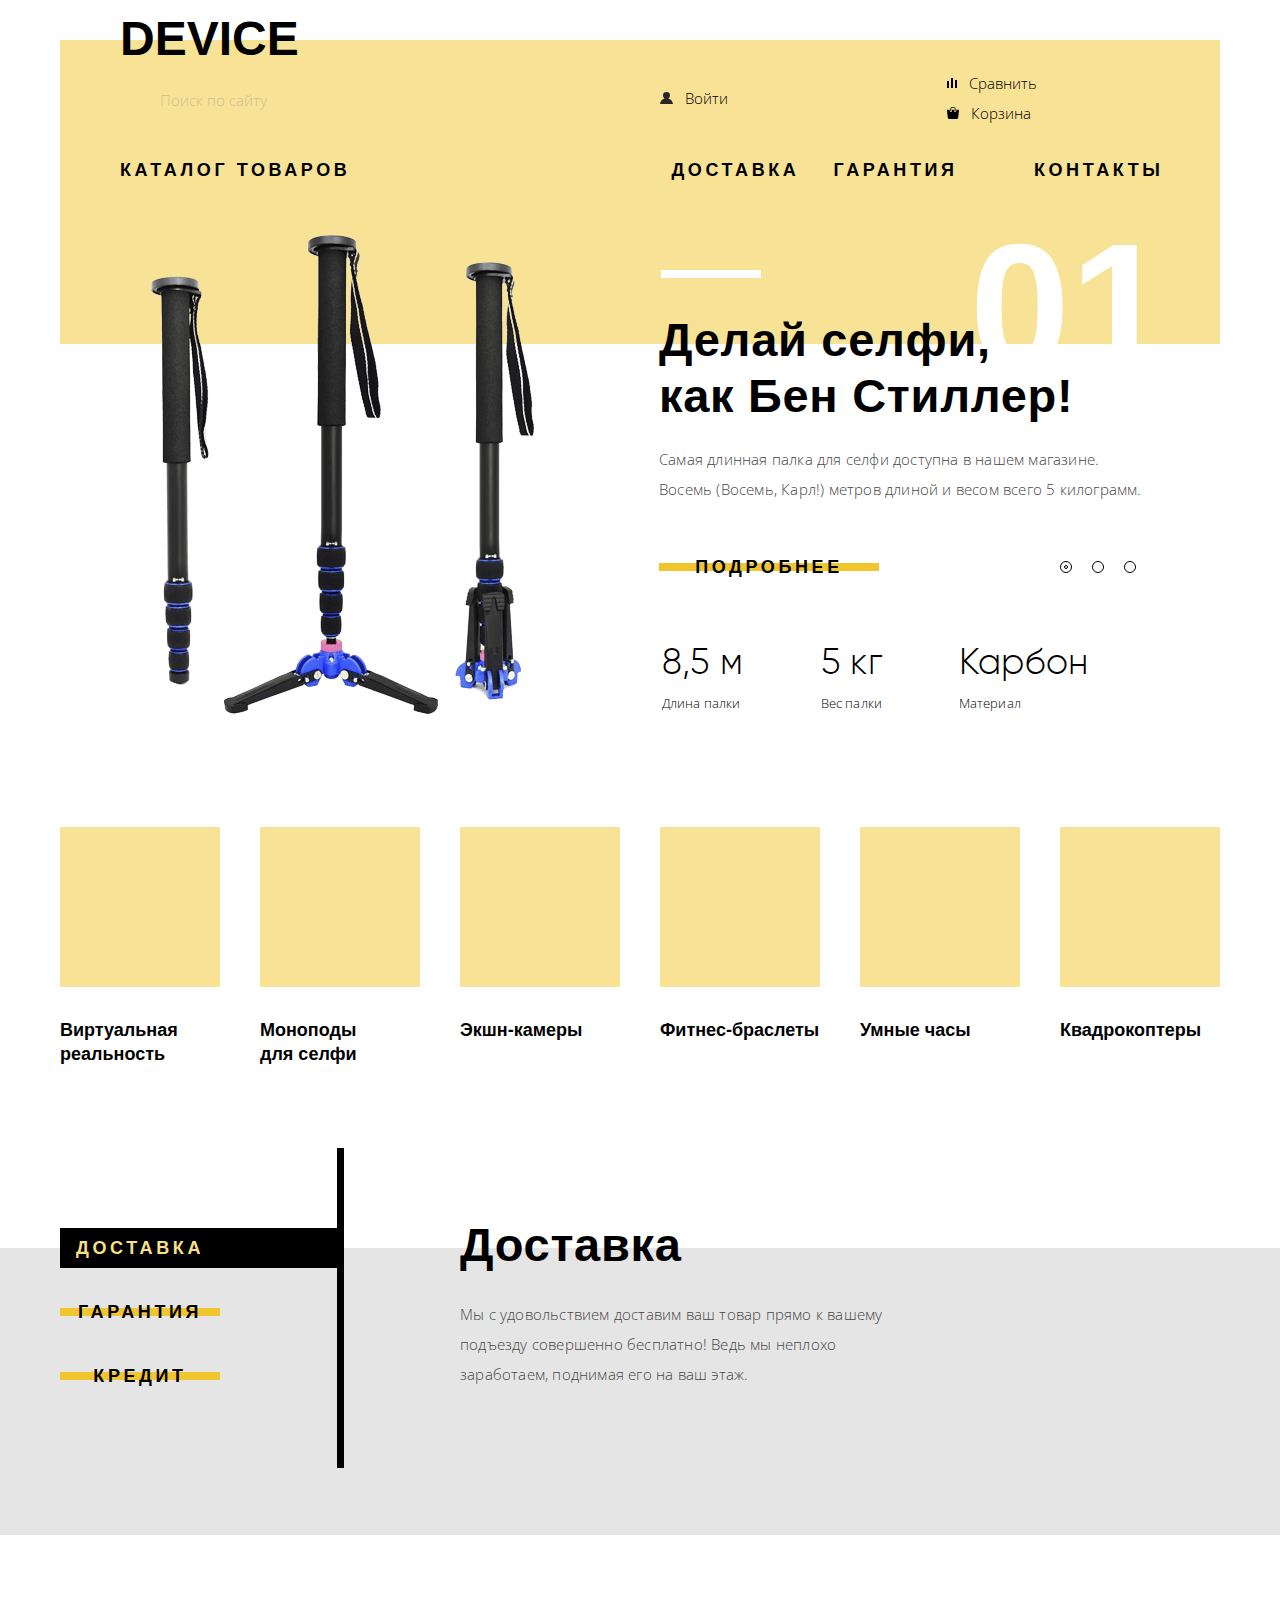
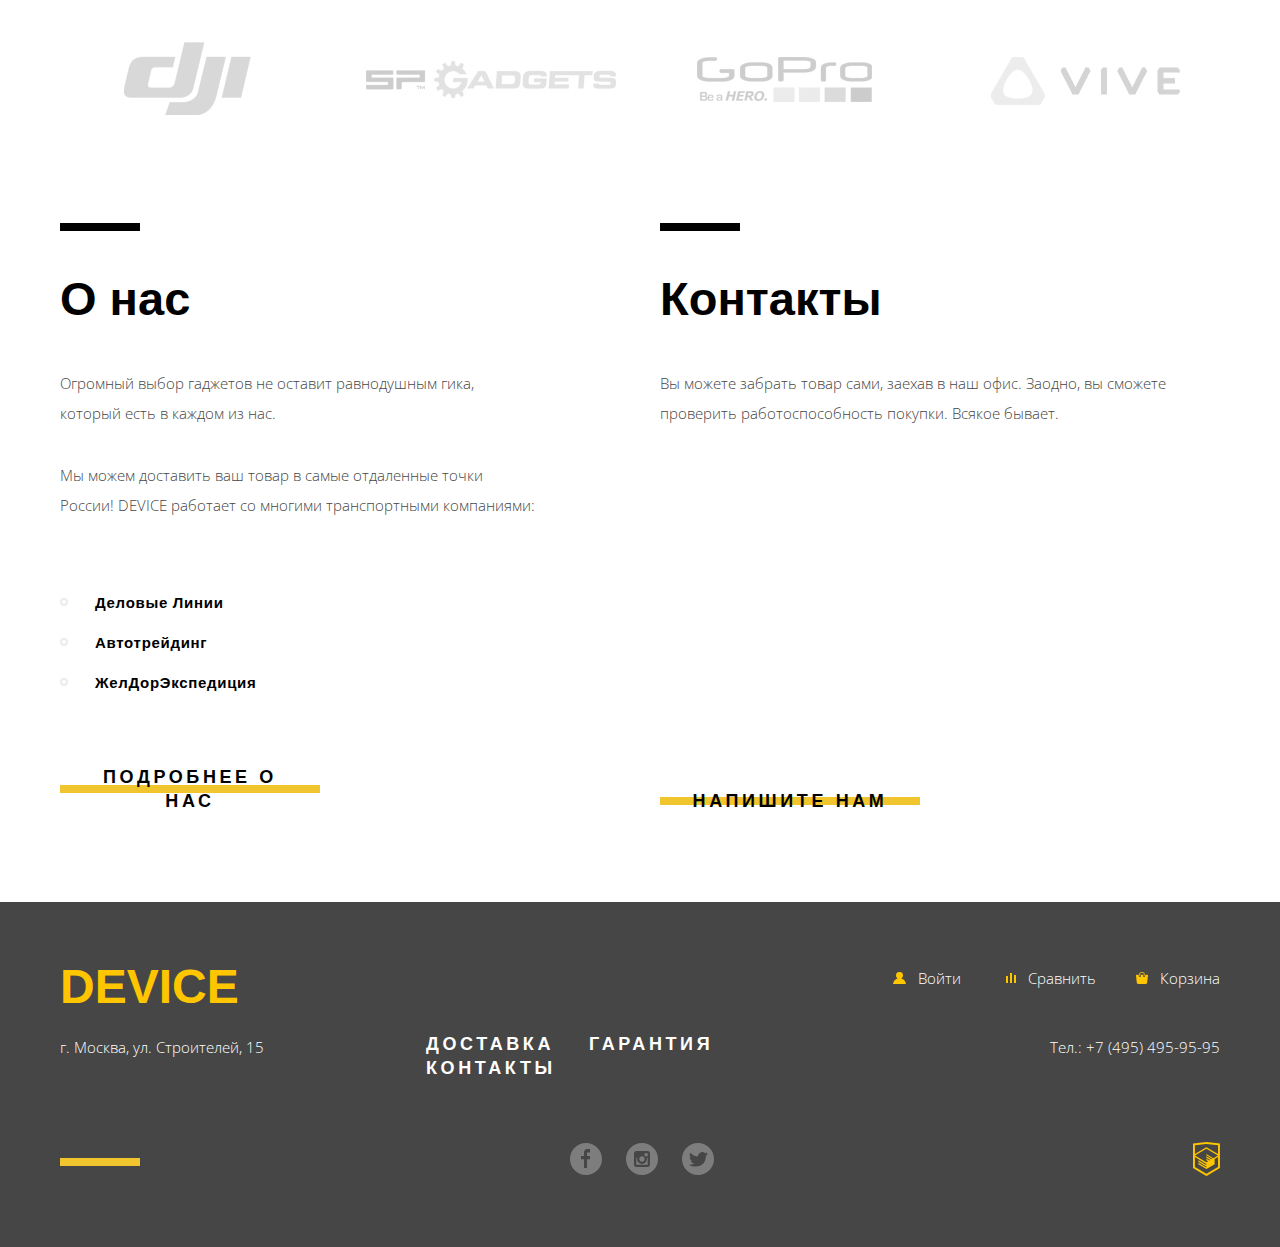
==== commit 616dabe9: "Минифицировал доработаный файл стилей" ====
--- a/index.html
+++ b/index.html
@@ -1,24 +1,12 @@
 <!DOCTYPE html>
 <html lang="ru">
 
-  <head>
-    <meta charset="utf-8">
-    <link href="https://fonts.googleapis.com/css?family=Open+Sans:300,400&amp;subset=cyrillic" rel="stylesheet">
-    <link rel="stylesheet" href="css/normalize.css">
-    <link rel="stylesheet" href="css/style.css">
-    <title>HTML Academy: Девайс</title>
-<!-- Pixel Glass -->
-<style>
-    HTML {
-      background-repeat: no-repeat;
-      background-position:  50% 0;
-      /* По умолчанию показывается мобильный макет */
-      background-image: url( "img/device-index.jpg" );
-    }
-  </style>
-  <link href="pixel-styles.css" rel="stylesheet">
-  <script src="pixel-script.js"></script>
-  <!-- // Pixel Glass -->
+<head>
+  <meta charset="utf-8">
+  <link rel="stylesheet" href="css/normalize-min.css">
+  <link rel="stylesheet" href="css/style-min.css">
+  <link href="https://fonts.googleapis.com/css?family=Open+Sans:300,400&amp;subset=cyrillic" rel="stylesheet">
+  <title>HTML Academy: Девайс</title>
 </head>
 
 <body>
@@ -40,7 +28,7 @@
                 <svg xmlns="http://www.w3.org/2000/svg" width="13" height="12" viewbox="0 0 13 12">
                   <path fill="#272525" d="M.032 12h12.937c-.163-2.643-2.074-4.837-4.671-5.543a3.47 3.47 0
                   0 0 1.687-2.972 3.485 3.485 0 0 0-6.97 0c0 1.264.68 2.361 1.688 2.972C2.106 7.163.194
-                  9.357.032 12z"/>
+                  9.357.032 12z" />
                 </svg>
                 Войти
               </a>
@@ -76,16 +64,16 @@
               <a href="catalog.html">Каталог товаров</a>
               <ul class="sub-menu">
                 <li class="sub-menu-item">
-                  <a href="">Виртуальная реальность</a>
+                  <a href="catalog.html">Виртуальная реальность</a>
                   <a href="catalog.html">Моноподы для селфи</a>
-                  <a href="">Экшн-камеры</a>
+                  <a href="catalog.html">Экшн-камеры</a>
                 </li>
                 <li class="sub-menu-item">
-                  <a href="">Фитнес-браслеты</a>
-                  <a href="">Умные часы</a>
+                  <a href="catalog.html">Фитнес-браслеты</a>
+                  <a href="catalog.html">Умные часы</a>
                 </li>
                 <li class="sub-menu-item">
-                    <a href="">Квадрокоптеры</a>
+                  <a href="catalog.html">Квадрокоптеры</a>
                 </li>
               </ul>
             </li>
@@ -191,7 +179,8 @@
             <a href="catalog.html">Виртуальная реальность</a>
           </li>
           <li class="popular-item popular-mono">
-            <a href="catalog.html">Моноподы<br>для селфи</a>
+            <a href="catalog.html">Моноподы
+              <br>для селфи</a>
           </li>
           <li class="popular-item popular-camera">
             <a href="catalog.html">Экшн-камеры</a>
@@ -218,13 +207,19 @@
         <div class="services-slider">
           <ul class="services-slider-controls">
             <li class="services-control">
-              <a class="button services-button services-button-active" href="#delivery"><span>Доставкa</span></a>
+              <a class="button services-button services-button-active" href="#delivery">
+                <span>Доставкa</span>
+              </a>
             </li>
             <li class="services-control ">
-              <a class="button services-button" href="#guarantee"><span>Гарантия</span></a>
+              <a class="button services-button" href="#guarantee">
+                <span>Гарантия</span>
+              </a>
             </li>
             <li class="services-control ">
-              <a class="button services-button" href="#credit"><span>Кредит</span></a>
+              <a class="button services-button" href="#credit">
+                <span>Кредит</span>
+              </a>
             </li>
           </ul>
           <ul class="services-list">
@@ -306,7 +301,9 @@
         <p>Вы можете забрать товар сами, заехав в наш офис. Заодно, вы сможете проверить работоспособность покупки. Всякое бывает.</p>
 
         <a class="contacts-map" href="map.ru">
-          <img src="img/map.jpg" alt="Как к нам проехать" width="560" height="222">
+          <iframe src="https://www.google.com/maps/embed?pb=!1m18!1m12!1m3!1d2249.0603700422676!2d37.5309912898239!3d55.68793816770462!2m3!1f0!2f0!3f0!3m2!1i1024!2i768!4f13.1!3m3!1m2!1s0x46b54cf65f5c8955%3A0x694710ccd55501e!2z0YPQuy4g0KHRgtGA0L7QuNGC0LXQu9C10LksIDE1LCDQnNC-0YHQutCy0LAsIDExOTMxMQ!5e0!3m2!1sru!2sru!4v1530553378121"
+          width="560" height="222" style="border: none" allowfullscreen></iframe>
+          <span class="visually-hidden">Как к нам проехать</span>
         </a>
 
         <a class="button button-write" href="about.html">Напишите нам</a>
@@ -328,7 +325,7 @@
                 <svg xmlns="http://www.w3.org/2000/svg" width="13" height="12" viewbox="0 0 13 12">
                   <path d="M.032 12h12.937c-.163-2.643-2.074-4.837-4.671-5.543a3.47 3.47 0 0 0
                   1.687-2.972 3.485 3.485 0 0 0-6.97 0c0 1.264.68 2.361 1.688 2.972C2.106
-                  7.163.194 9.357.032 12z"/>
+                  7.163.194 9.357.032 12z" />
                 </svg>
                 Войти
               </a>
@@ -350,10 +347,10 @@
                   <path d="M11.864 3.017a.429.429 0 0 0-.327-.154H9.225V4.09c0 .563-.484 1.022-1.08 1.022-.594
                   0-1.078-.458-1.078-1.022V2.863H4.909V4.09c0 .563-.485 1.022-1.08 1.022-.595
                   0-1.078-.458-1.078-1.022V2.863H.438a.43.43 0 0 0-.327.154.472.472 0 0 0-.108.358l.776 7.134c.015.806.642
-                  1.455 1.411 1.455h7.595c.77 0 1.396-.649 1.411-1.455l.776-7.134a.476.476 0 0 0-.108-.358z"/>
+                  1.455 1.411 1.455h7.595c.77 0 1.396-.649 1.411-1.455l.776-7.134a.476.476 0 0 0-.108-.358z" />
                   <path d="M3.829 4.499c.239 0 .433-.184.433-.409V1.84c0-.632.672-1.022 1.295-1.022h1.079c.655 0
                   1.078.401 1.078 1.022v2.25c0 .225.194.409.431.409.239 0 .433-.184.433-.409V1.84C8.577.773 7.761
-                  0 6.636 0H5.557c-1.19 0-2.159.826-2.159 1.84v2.25c0 .225.194.409.431.409z"/>
+                  0 6.636 0H5.557c-1.19 0-2.159.826-2.159 1.84v2.25c0 .225.194.409.431.409z" />
                 </svg>
                 Корзина
               </a>
@@ -386,19 +383,22 @@
           <a class="social social-fb" href="https://facebook.com">
             <span class="visually-hidden">Фейсбук</span>
             <svg xmlns="http://www.w3.org/2000/svg" width="32" height="32" viewbox="0 0 32 32">
-              <path d="M16 0C7.164 0 0 7.163 0 16s7.164 16 16 16c8.837 0 16-7.164 16-16S24.837 0 16 0zm4.062 9.455h-3.021v3.444h3.021v3.445h-3.021v8.61H14.02v-8.61H11v-3.445h3.021V9.455c0-1.902 1.353-3.445 3.021-3.445h3.021v3.445z"/>
+              <path d="M16 0C7.164 0 0 7.163 0 16s7.164 16 16 16c8.837 0 16-7.164 16-16S24.837 0 16 0zm4.062 9.455h-3.021v3.444h3.021v3.445h-3.021v8.61H14.02v-8.61H11v-3.445h3.021V9.455c0-1.902 1.353-3.445 3.021-3.445h3.021v3.445z"
+              />
             </svg>
           </a>
           <a class="social social-inst" href="https://instagram.com">
             <span class="visually-hidden">Инстаграм</span>
             <svg xmlns="http://www.w3.org/2000/svg" width="32" height="32" viewbox="0 0 32 32">
-              <g><path d="M20.916 16a4.938 4.938 0 1 1-9.877
-              0c0-.394.051-.773.138-1.14h-.897v6.838h11.396V14.86h-.897c.086.367.137.746.137 1.14z"/>
-              <path d="M15.978 18.659c1.466 0 2.659-1.193 2.659-2.659s-1.193-2.659-2.659-2.659c-1.466 0-2.659 1.193-2.659
-              2.659s1.192 2.659 2.659 2.659zM18.637 10.302h3.039v3.039h-3.039z"/>
-              <path d="M16 0C7.164 0 0 7.164 0 16c0 8.837 7.164 16 16 16 8.837 0 16-7.163 16-16
+              <g>
+                <path d="M20.916 16a4.938 4.938 0 1 1-9.877
+              0c0-.394.051-.773.138-1.14h-.897v6.838h11.396V14.86h-.897c.086.367.137.746.137 1.14z" />
+                <path d="M15.978 18.659c1.466 0 2.659-1.193 2.659-2.659s-1.193-2.659-2.659-2.659c-1.466 0-2.659 1.193-2.659
+              2.659s1.192 2.659 2.659 2.659zM18.637 10.302h3.039v3.039h-3.039z" />
+                <path d="M16 0C7.164 0 0 7.164 0 16c0 8.837 7.164 16 16 16 8.837 0 16-7.163 16-16
               0-8.836-7.163-16-16-16zm7.955 21.698a2.285 2.285 0 0 1-2.279 2.279H10.279A2.285 2.285 0 0 1 8 21.698V10.302a2.286 2.286
-              0 0 1 2.279-2.279h11.396a2.286 2.286 0 0 1 2.279 2.279v11.396z"/></g>
+              0 0 1 2.279-2.279h11.396a2.286 2.286 0 0 1 2.279 2.279v11.396z" />
+              </g>
             </svg>
           </a>
           <a class="social social-tw" href="https://twitter.com">
@@ -410,7 +410,7 @@
               1.299.113-1.307-.824-2.758-1.519-2.679-3.643.311.317 1.164.518 1.46.457-.768-.233-2.149-3.244-.974-4.781
               1.984 1.79 4.075 3.482 7.804 3.643.227-2.214 1.24-3.699 3.168-4.325 1.84-.479 3.255.26 3.901 1.138.737-.224
               1.453-.466 2.193-.685-.004.833-.569 1.463-.935 1.709.747.165 1.423-.475 1.423-.475-.184.963-1.094
-              1.725-1.707 1.954z"/>
+              1.725-1.707 1.954z" />
             </svg>
           </a>
         </div>
@@ -422,7 +422,7 @@
             13.5l-4.479 2.64-7.093-4.221-.014 1.415 5.904 3.513-.86.507-5.03-2.992-.014 1.415 3.827 2.275-.782.523-3.031-1.787-.014
             1.413 1.853 1.091-1.8 1.081-11.356-6.751 11.371-6.835zm-11.48 8.34l11.411 6.791.016 1.044-7.942-4.728-.015 1.416 7.979
             4.795.018 1.076-7.973-4.74-.013 1.414 8.021 4.822.046.025 8.143-4.872-.011-5.177 3.415-2.036v10.021L13.472 31.85
-            1.925 24.979v-9.852z"/>
+            1.925 24.979v-9.852z" />
           </svg>
         </a>
       </div>
@@ -453,13 +453,14 @@
 
   <section class="modal modal-map">
     <h2 class="visually-hidden">Карта проезда</h2>
-    <iframe src="https://www.google.com/maps/embed?pb=!1m18!1m12!1m3!1d2249.0603700422676!2d37.5309912898239!3d55.68793816770462!2m3!1f0!2f0!3f0!3m2!1i1024!2i768!4f13.1!3m3!1m2!1s0x46b54cf65f5c8955%3A0x694710ccd55501e!2z0YPQuy4g0KHRgtGA0L7QuNGC0LXQu9C10LksIDE1LCDQnNC-0YHQutCy0LAsIDExOTMxMQ!5e0!3m2!1sru!2sru!4v1530553378121" width="960" height="560" style="border: none" allowfullscreen></iframe>
+    <iframe src="https://www.google.com/maps/embed?pb=!1m18!1m12!1m3!1d2249.0603700422676!2d37.5309912898239!3d55.68793816770462!2m3!1f0!2f0!3f0!3m2!1i1024!2i768!4f13.1!3m3!1m2!1s0x46b54cf65f5c8955%3A0x694710ccd55501e!2z0YPQuy4g0KHRgtGA0L7QuNGC0LXQu9C10LksIDE1LCDQnNC-0YHQutCy0LAsIDExOTMxMQ!5e0!3m2!1sru!2sru!4v1530553378121"
+      width="960" height="560" style="border: none" allowfullscreen></iframe>
     <img src="img/map-big.jpg" alt="Карта проезда" width="960" height="559">
     <button class="close-button">
       <span class="visually-hidden">Закрыть</span>
     </button>
   </section>
-  <script src="js/script.js"></script>
+  <script src="js/script-min.js"></script>
 </body>
 
 </html>
--- a/css/style-min.css
+++ b/css/style-min.css
@@ -0,0 +1 @@
+@font-face{font-weight:800;font-family:"Gilroy";src:url(../fonts/gilroyextrabold.woff2) format("woff2"),url(../fonts/gilroyextrabold.woff) format("woff")}@font-face{font-weight:300;font-family:"Gilroy";src:url(../fonts/gilroylight.woff2) format("woff2"),url(../fonts/gilroylight.woff) format("woff")}@-webkit-keyframes modal-animation{0%{-webkit-transform:translate(550px,-50%) scale(0);transform:translate(550px,-50%) scale(0)}50%{-webkit-transform:translateX(250px,-50%) scale(.5);transform:translateX(250px,-50%) scale(.5)}70%{-webkit-transform:translateX(100px,-50%) scale(.7);transform:translateX(100px,-50%) scale(.7)}100%{-webkit-transform:translate(0,-50%) scale(1);transform:translate(0,-50%) scale(1)}}@keyframes modal-animation{0%{-webkit-transform:translate(550px,-50%) scale(0);transform:translate(550px,-50%) scale(0)}50%{-webkit-transform:translateX(250px,-50%) scale(.5);transform:translateX(250px,-50%) scale(.5)}70%{-webkit-transform:translateX(100px,-50%) scale(.7);transform:translateX(100px,-50%) scale(.7)}100%{-webkit-transform:translate(0,-50%) scale(1);transform:translate(0,-50%) scale(1)}}body{min-width:1200px;margin:0;padding:0;font-weight:800;font-size:18px;line-height:24px;font-family:"Gilroy","Arial","Helvetica",sans-serif;color:#000}a{text-decoration:none}.container{width:1160px;margin:0 auto}.visually-hidden:not(:focus):not(:active),input[type="checkbox"].visually-hidden,input[type="radio"].visually-hidden{position:absolute;width:1px;height:1px;margin:-1px;padding:0;overflow:hidden;white-space:nowrap;border:0;clip:rect(0 0 0 0);-webkit-clip-path:inset(100%);clip-path:inset(100%)}.button{position:relative;z-index:2;display:inline-block;width:160px;padding:8px 20px;font-weight:800;font-size:18px;line-height:24px;vertical-align:middle;text-align:center;color:#000;text-transform:uppercase;letter-spacing:3.6px;background:none;border:none}.button::before{content:"";position:absolute;top:50%;left:0;z-index:-1;width:100%;height:8px;margin-top:-4px;background-color:#f0c52e;-webkit-transition-duration:0.2s;transition-duration:0.2s;-webkit-transition-property:-webkit-transform;transition-property:-webkit-transform;transition-property:transform;transition-property:transform,-webkit-transform}.button:hover,.button:focus{background-color:transparent}.button:hover::before,.button:focus::before{-webkit-transform:scaleY(5);transform:scaleY(5)}.button:active{color:rgba(0,0,0,.3)}.button:active::before{color:rgba(0,0,0,.3)}.main-header{padding-top:15px}.main-nav{display:-webkit-box;display:-ms-flexbox;display:flex;-webkit-box-orient:vertical;-webkit-box-direction:normal;-ms-flex-direction:column;flex-direction:column;padding:0 60px;padding-bottom:49px;background-color:#fff;background-image:linear-gradient(to bottom,#ffffff 25px,#f7e296 25px)}.logo{font-weight:800;font-size:48px;line-height:48px;font-family:"Gilroy","Arial","Helvetica",sans-serif;color:#000;cursor:pointer}.logo:hover,.logo:focus{color:rgba(0,0,0,.6)}.logo:active{color:rgba(0,0,0,.3)}.header-logo{-ms-flex-item-align:start;align-self:flex-start;margin-bottom:5px}.header-middle{display:-webkit-box;display:-ms-flexbox;display:flex;-ms-flex-wrap:wrap;flex-wrap:wrap;-webkit-box-align:center;-ms-flex-align:center;align-items:center;margin-bottom:30px}.header-middle .search-form{display:-webkit-box;display:-ms-flexbox;display:flex;width:440px;margin-right:100px}.header-middle .user-navigation{display:inline-block;width:225px;margin-right:62px;vertical-align:middle}.header-middle .profile,.header-middle .logout,.header-middle .compare,.header-middle .cart{display:inline-block;vertical-align:middle}.header-middle .user-functions{width:213px;margin-left:auto}.search-form{position:relative;font-weight:300;font-size:0;line-height:30px;font-family:"Open Sans","Arial","Helvetica",sans-serif;color:#000}.search-form::before{content:"";position:absolute;bottom:14px;left:1px;width:20px;height:20px;background-image:url(../img/search.svg);background-repeat:no-repeat;background-position:50% 50%}.search-field{-webkit-box-sizing:border-box;box-sizing:border-box;width:355px;margin:0;padding:11px 40px 8px;font:inherit;font-size:15px;background:transparent;border:none;opacity:.3}.search-field:hover{opacity:.6}.search-field:focus{padding-bottom:6px;border-bottom:2px solid #000;opacity:1}.search-button{-webkit-box-sizing:border-box;box-sizing:border-box;padding:12px 20px;font:inherit;font-size:15px;vertical-align:middle;color:transparent;background:transparent;border:none}.search-field:focus~.search-button,.search-button:focus{padding:10px 18px;color:#000;border:2px solid #000}.search-field:focus~.search-button:hover,.search-button:hover{color:#fff;background-color:#000}.search-button:active{color:rgba(255,255,255,.3)}.user-navigation,.user-functions,.site-nav,.sub-menu{margin:0;padding:0;list-style:none}.user-navigation li:not(:last-child){margin-right:20px}.user-functions li:not(:last-child){margin-right:35px}.user-navigation a,.user-functions a,.sub-menu a{font-weight:300;font-size:15px;line-height:30px;font-family:"Open Sans","Arial","Helvetica",sans-serif;color:#000}.profile svg,.compare svg,.cart svg{margin-right:12px}.profile a,.compare a,.cart a{display:-webkit-box;display:-ms-flexbox;display:flex;-webkit-box-orient:horizontal;-webkit-box-direction:normal;-ms-flex-direction:row;flex-direction:row;-ms-flex-wrap:wrap;flex-wrap:wrap;-ms-flex-line-pack:center;align-content:center;-webkit-box-align:center;-ms-flex-align:center;align-items:center}.logout a{opacity:.3}.logout a:hover,.logout a:focus{opacity:.6}.logout a:active{opacity:.2}.site-nav-item>a{color:rgba(0,0,0,1);text-transform:uppercase;letter-spacing:3.6px}.user-navigation a:hover,.user-navigation a:focus,.user-functions a:hover,.user-functions a:focus,.site-nav a:hover,.site-nav a:focus,.sub-menu a:hover,.sub-menu a:focus{opacity:.6}.user-navigation a:active,.user-functions a:active,.site-nav a:active,.sub-menu a:active{opacity:.3}.site-nav-item:first-child>a:hover,.site-nav-item:first-child>a:focus{color:rgba(0,0,0,.6);opacity:1}.site-nav-item:first-child>a:active{color:rgba(0,0,0,.3);opacity:1}.header-bottom{position:relative}.header-bottom .site-nav{display:-webkit-box;display:-ms-flexbox;display:flex;-webkit-box-orient:horizontal;-webkit-box-direction:normal;-ms-flex-direction:row;flex-direction:row;-ms-flex-wrap:wrap;flex-wrap:wrap}.sub-menu{position:absolute;top:25px;left:-60px;z-index:2;display:none;-webkit-box-orient:horizontal;-webkit-box-direction:normal;-ms-flex-direction:row;flex-direction:row;-webkit-box-sizing:border-box;box-sizing:border-box;width:1160px;min-height:163px;padding-top:23px;padding-left:62px;background-color:#f7e296}.sub-menu-show,.site-nav-item:first-child:hover .sub-menu{display:-webkit-box;display:-ms-flexbox;display:flex}.sub-menu-item:not(:last-child){display:-webkit-box;display:-ms-flexbox;display:flex;-webkit-box-orient:vertical;-webkit-box-direction:normal;-ms-flex-direction:column;flex-direction:column;margin-right:58px}.sub-menu-item:last-child{margin-left:16px}.sub-menu-item a{margin-bottom:6px;letter-spacing:.2px}.site-nav-item:not(:last-child){margin-right:34px}.site-nav-item:first-child{position:relative;margin-right:286px;padding-right:35px}.site-nav-item:first-child>a{position:relative}.site-nav-item:last-child{margin-right:-3.6px;margin-left:auto}.site-nav-item:first-child>a::after{content:"";position:absolute;top:1px;left:228px;width:20px;height:20px;background-image:url(../img/plus.svg);background-repeat:no-repeat;background-position:50% 50%;opacity:.3}.slider{min-height:499px}.slider .container{position:relative}.slider-controls{position:absolute;top:330px;right:80px;z-index:1;display:-webkit-box;display:-ms-flexbox;display:flex;-webkit-box-orient:horizontal;-webkit-box-direction:normal;-ms-flex-direction:row;flex-direction:row;width:80px}.slider-control{position:relative;width:12px;height:12px;margin:0;padding:0;font-size:0;background-color:#fff;border:1px solid #000;border-radius:50%}.slider-control:not(:last-child){margin-right:20px}.slider-control-active::before{content:"";position:absolute;top:3px;left:3px;width:2px;height:2px;background-color:#fff;border:1px solid #000;border-radius:50%}.slider-slides{margin:0;padding:0;list-style:none;counter-reset:slide-counter}.slide{position:absolute;width:1px;height:1px;margin:-1px;padding:0;overflow:hidden;white-space:nowrap;border:0;counter-increment:slide-counter;clip:rect(0 0 0 0);-webkit-clip-path:inset(100%);clip-path:inset(100%)}.slide::before{content:"0" counter(slide-counter);position:absolute;top:-14px;right:50px;font-weight:800;font-size:180px;line-height:180px;color:#fff}.slide-active{position:relative;display:-webkit-box;display:-ms-flexbox;display:flex;-webkit-box-orient:horizontal;-webkit-box-direction:normal;-ms-flex-direction:row;flex-direction:row;width:auto;height:auto;margin:0;padding:0;overflow:auto;white-space:normal;background-color:#fff;background-image:linear-gradient(to bottom,#f7e296 113px,#ffffff 113px);clip:none;-webkit-clip-path:none;clip-path:none}.slide-content{padding-right:20px;padding-left:20px}.slide:nth-child(1) img{margin-right:105px;margin-left:90px}.slide:nth-child(2) img{margin-top:14px;margin-right:120px;margin-left:113px}.slide:nth-child(3) img{margin-top:66px;margin-right:22px;margin-left:30px}.tagline{position:relative;display:block;margin-bottom:20px;padding-top:81px;font-weight:800;font-size:47px;line-height:56px;font-family:"Gilroy","Arial","Helvetica",sans-serif;color:#000;letter-spacing:.7px}.tagline::before{content:"";position:absolute;top:39px;left:2px;width:100px;height:8px;background-color:#fff}.slide p{width:485px;margin:0;margin-bottom:43px;font-weight:300;font-size:15px;line-height:30px;font-family:"Open Sans","Arial","Helvetica",sans-serif;color:#464646;letter-spacing:.2px}.slide-content .button{width:180px;margin-bottom:48px}.properties th{font-weight:300;font-size:13px;line-height:20px;font-family:"Open Sans","Arial","Helvetica",sans-serif;text-align:left;letter-spacing:.1px}.properties td{padding-bottom:4px;font-weight:300;font-size:36px;line-height:48px;letter-spacing:.2px}.properties td:first-child{min-width:155px}.properties td:nth-child(2){min-width:134px}.popular-categories{padding-top:97px;padding-bottom:82px}.popular-categories-list{display:-webkit-box;display:-ms-flexbox;display:flex;-webkit-box-orient:horizontal;-webkit-box-direction:normal;-ms-flex-direction:row;flex-direction:row;-ms-flex-wrap:wrap;flex-wrap:wrap;margin:0;padding:0;list-style:none}.popular-item:not(:last-child){margin-right:40px}.popular-item a{position:relative;display:block;width:160px;padding-top:191px;font-weight:800;font-size:18px;line-height:24px;color:#000}.popular-item a:active{color:rgba(0,0,0,.3)}.popular-item a::before{content:"";position:absolute;top:0;left:0;width:160px;height:160px;background-color:rgba(240,197,46,.5)}.popular-item a:hover::before,.popular-item a:focus::before{background-color:#f0c52e}.popular-item a::after{content:"";position:absolute;top:0;left:0;width:160px;height:160px;background-color:transparent;background-repeat:no-repeat;background-position:50% 50%}.popular-item a:active::after{opacity:.3}.popular-vr a::after{background-image:url(../img/popular-1.svg)}.popular-mono a::after{background-image:url(../img/popular-2.svg);background-position:50% 100%}.popular-camera a::after{background-image:url(../img/popular-3.svg)}.popular-fitness a::after{background-image:url(../img/popular-4.svg)}.popular-smart a::after{background-image:url(../img/popular-5.svg)}.popular-copter a::after{background-image:url(../img/popular-6.svg)}.services{padding-bottom:67px;background-color:#fff;background-image:linear-gradient(to bottom,#ffffff 100px,#e5e5e5 100px)}.services-slider{display:-webkit-box;display:-ms-flexbox;display:flex;-webkit-box-orient:horizontal;-webkit-box-direction:normal;-ms-flex-direction:row;flex-direction:row}.services-slider-controls{width:277px;min-height:240px;margin:0;padding:0;padding-top:80px;list-style:none;border-right:7px solid #000}.services-control:not(:last-child){margin-bottom:24px}.services-button{-webkit-box-sizing:border-box;box-sizing:border-box;padding:8px 0;text-align:left}.services-button.services-button-active,.services-button:active{width:100%;color:#f7e184;background-color:#000}.services-button span{display:inline-block;width:160px;vertical-align:baseline;text-align:center}.services-button-active::before,.services-control .button:active::before{display:none}.services-list{margin:0;padding:0;list-style:none}.services-item{position:relative;display:none;width:430px;padding-top:73px;padding-left:116px}.service-delivery::before{content:"";position:absolute;top:83px;right:-261px;width:137px;height:167px;background-color:transparent;background-image:url(../img/delivery.svg);background-repeat:no-repeat}.service-guarantee::before{content:"";position:absolute;top:60px;right:-280px;width:170px;height:195px;background-color:transparent;background-image:url(../img/warranty.svg);background-repeat:no-repeat}.service-credit::before{content:"";position:absolute;top:60px;right:-257px;width:157px;height:185px;background-color:transparent;background-image:url(../img/credit.svg);background-repeat:no-repeat}.services-item-active{display:block}.services-item h3{margin:0;margin-bottom:30px;padding:0;font-size:47px;line-height:48px;color:#000;letter-spacing:.7px}.services-item p{margin:0;padding:0;font-weight:300;font-size:15px;line-height:30px;font-family:"Open Sans","Arial","Helvetica",sans-serif;color:#464646;letter-spacing:.2px}.brands{padding-top:95px;padding-bottom:107px}.brands-list{display:-webkit-box;display:-ms-flexbox;display:flex;-webkit-box-orient:horizontal;-webkit-box-direction:normal;-ms-flex-direction:row;flex-direction:row;-ms-flex-wrap:wrap;flex-wrap:wrap;margin:0;padding:0;list-style:none}.brands-item:not(:last-child){margin-right:40px}.brands-link{display:block}.brands-link .main-image{display:none}.brands-link:hover .main-image,.brands-link:focus .main-image{display:block}.brands-link:hover .filter-image,.brands-link:focus .filter-image{display:none}.inner-columns{display:-webkit-box;display:-ms-flexbox;display:flex;-webkit-box-orient:horizontal;-webkit-box-direction:normal;-ms-flex-direction:row;flex-direction:row;-webkit-box-pack:justify;-ms-flex-pack:justify;justify-content:space-between}.information{display:-webkit-box;display:-ms-flexbox;display:flex;-webkit-box-orient:vertical;-webkit-box-direction:normal;-ms-flex-direction:column;flex-direction:column;padding-top:32px;padding-bottom:81px}.section-title{position:relative;margin:0;margin-bottom:45px;padding:0;font-size:47px;line-height:48px;color:#000}.section-title::before{content:"";position:absolute;top:-52px;left:0;width:80px;height:8px;background-color:#000}.information p{margin:0;margin-bottom:32px;padding:0;font-weight:300;font-size:15px;line-height:30px;font-family:"Open Sans","Arial","Helvetica",sans-serif;color:#464646}.information p:last-of-type{margin-bottom:39px}.information-about p:last-of-type{margin-bottom:68px}.information-about p{width:475px}.information-contacts p{width:560px}.partners{margin:0;margin-bottom:49px;padding:0;list-style:none;font-weight:800;font-size:15px;line-height:30px;letter-spacing:.7px}.partners li{position:relative;margin-bottom:10px;padding-left:35px}.partners li::before{content:"";position:absolute;top:10px;left:0;width:4px;height:4px;border:2px solid #ececec;border-radius:50%}.information .button{width:220px;margin-top:auto}.contacts-map{position:relative;display:block}.contacts-map::after{content:"";position:absolute;top:0;left:0;z-index:2;display:block;width:560px;height:222px}.main-footer{margin:0;padding:0;padding-top:61px;padding-bottom:65px;background-color:#464646}.main-footer a{color:#fff}.main-footer a:hover,.main-footer a:focus{color:rgba(255,255,255,.6)}.main-footer a:active{color:rgba(255,255,255,.3)}.footer-top{display:-webkit-box;display:-ms-flexbox;display:flex;margin-bottom:21px}.footer-top .footer-logo{margin-right:auto;color:rgba(255,198,0,1)}.footer-top .footer-logo:hover,.footer-top .footer-logo:focus{color:rgba(255,198,0,.6)}.footer-top .footer-logo:active{color:rgba(255,198,0,.3)}.footer-top svg{fill:rgba(255,198,0,1)}.footer-user .user-navigation,.footer-user .user-functions,.footer-user .profile,.footer-user .compare,.footer-user .cart,.footer-user .logout{display:inline-block;vertical-align:middle}.footer-user .user-navigation{margin-right:40px}.footer-middle{display:-webkit-box;display:-ms-flexbox;display:flex;-webkit-box-orient:horizontal;-webkit-box-direction:normal;-ms-flex-direction:row;flex-direction:row;margin-bottom:62px}.footer-site-nav{display:-webkit-box;display:-ms-flexbox;display:flex;-webkit-box-orient:horizontal;-webkit-box-direction:normal;-ms-flex-direction:row;flex-direction:row;-ms-flex-wrap:wrap;flex-wrap:wrap;-webkit-box-align:end;-ms-flex-align:end;align-items:flex-end;width:440px}.footer-site-nav a{text-transform:uppercase;letter-spacing:3.6px}.footer-site-nav li:not(:last-child){margin-right:35px}.footer-middle p{margin:0;padding:0;font-weight:300;font-size:15px;line-height:30px;font-family:"Open Sans","Arial","Helvetica",sans-serif;color:#fff}.footer-middle .contacts-address{-webkit-box-ordinal-group:0;-ms-flex-order:-1;order:-1;margin-right:162px}.footer-middle .contacts-phone{margin-left:auto}.footer-bottom{display:-webkit-box;display:-ms-flexbox;display:flex;-webkit-box-orient:horizontal;-webkit-box-direction:normal;-ms-flex-direction:row;flex-direction:row;-webkit-box-align:center;-ms-flex-align:center;align-items:center}.footer-bottom::before{content:"";width:80px;height:8px;margin-right:430px;background-color:#f0c52e}.footer-bottom .academy{margin-left:auto}.footer-bottom .footer-social{display:-webkit-box;display:-ms-flexbox;display:flex;-webkit-box-orient:horizontal;-webkit-box-direction:normal;-ms-flex-direction:row;flex-direction:row;-ms-flex-wrap:wrap;flex-wrap:wrap;width:160px}.footer-social a:not(:last-child){margin-right:24px}.social svg{fill:rgba(255,255,255,.3)}.social:hover svg,.social:focus svg{fill:rgba(255,255,255,.6)}.social:active svg{fill:rgba(255,255,255,.1)}.academy:hover,.academy:focus{opacity:.6}.academy:active{opacity:.3}.page-title{margin:0;margin-bottom:25px;padding:0;padding-top:38px;padding-right:60px;padding-left:60px;font-size:47px;line-height:48px;letter-spacing:.7px}.breadcrumbs{display:-webkit-box;display:-ms-flexbox;display:flex;-webkit-box-orient:horizontal;-webkit-box-direction:normal;-ms-flex-direction:row;flex-direction:row;width:500px;margin:0;margin-bottom:45px;padding:0;padding-right:60px;padding-left:60px;list-style:none}.breadcrumbs li:not(:last-child){position:relative;margin-right:16px;padding-right:22px}.breadcrumbs li:not(:last-child)::before{content:"";position:absolute;top:8px;right:0;width:5px;height:7px;background-color:transparent;background-image:url(../img/nav-arrow.svg);background-repeat:no-repeat}.breadcrumbs li,.breadcrumbs a{font-weight:300;font-size:14px;line-height:24px;font-family:"Open Sans","Arial","Helvetica",sans-serif;color:rgba(0,0,0,.3)}.breadcrumbs a:hover,.breadcrumbs a:focus{color:rgba(0,0,0,.6)}.breadcrumbs a:active{color:rgba(0,0,0,.1)}.filter-columns{display:-webkit-box;display:-ms-flexbox;display:flex;-webkit-box-orient:horizontal;-webkit-box-direction:normal;-ms-flex-direction:row;flex-direction:row;-webkit-box-pack:start;-ms-flex-pack:start;justify-content:flex-start}.filters,.catalog{display:-webkit-box;display:-ms-flexbox;display:flex;-webkit-box-orient:vertical;-webkit-box-direction:normal;-ms-flex-direction:column;flex-direction:column}.filters{-webkit-box-flex:1;-ms-flex-positive:1;flex-grow:1}.filters-top{display:-webkit-box;display:-ms-flexbox;display:flex;-webkit-box-orient:horizontal;-webkit-box-direction:normal;-ms-flex-direction:row;flex-direction:row;-webkit-box-pack:end;-ms-flex-pack:end;justify-content:flex-end;-webkit-box-sizing:border-box;box-sizing:border-box;min-height:70px;padding-top:23px;padding-bottom:23px;background-color:#dbdbdb}.filters-top .catalog-section-title{-webkit-box-sizing:border-box;box-sizing:border-box;width:330px;padding-left:60px}.catalog-section-title{margin:0;padding:0;font-size:16px;text-transform:uppercase;letter-spacing:3.2px}.filters-container{display:-webkit-box;display:-ms-flexbox;display:flex;-webkit-box-orient:horizontal;-webkit-box-direction:normal;-ms-flex-direction:row;flex-direction:row;-webkit-box-pack:end;-ms-flex-pack:end;justify-content:flex-end;height:100%;padding-top:69px;padding-right:70px;background-color:#efefef}.filters-container .filter-form{display:-webkit-box;display:-ms-flexbox;display:flex;-webkit-box-orient:vertical;-webkit-box-direction:normal;-ms-flex-direction:column;flex-direction:column;width:200px}.filter-form .button{width:200px;font:inherit}.filter-form-field{padding-top:10px;padding-bottom:30px;border-top:2px solid #000}.filter-form-field:last-of-type{margin-bottom:2px}.filter-form-field fieldset{margin:0;padding:0;border:none}.filter-form-field legend{margin:0;margin-bottom:18px;padding:0}.range-controls{position:relative;-webkit-box-sizing:border-box;box-sizing:border-box;height:56px;padding-top:17px}.range-controls .scale{width:100%;height:2px;background-color:#e2e2e2}.range-controls .bar{width:60%;height:2px;background-color:#b0d56f}.range-controls .price-button{position:absolute;top:6px;display:inline-block;height:50px;margin:0;padding:0;overflow:visible;vertical-align:middle;background-color:transparent;border:none;cursor:pointer}.range-controls .price-button::before{content:"";display:block;width:4px;height:4px;background-color:#999;border:8px solid #fff;border-radius:50%;-webkit-box-shadow:0 2px 1px 0 #cfcfcf;box-shadow:0 2px 1px 0 #cfcfcf}.range-controls .price-button:active::before{-webkit-transform:scale(1.1);transform:scale(1.1)}.range-controls .price-button-min{left:-12px}.range-controls .price-button-max{left:101px}.price-button span{display:inline-block;font-size:14px;line-height:24px;font-family:"Open Sans","Arial","Helvetica",sans-serif;vertical-align:middle;color:rgba(0,0,0,.2)}.price-button-min span{margin-left:4px}.price-button-max span{margin-left:-18px}.form-check,.form-radio{display:-webkit-box;display:-ms-flexbox;display:flex;-webkit-box-align:center;-ms-flex-align:center;align-items:center;font-weight:300;font-size:14px;line-height:40px;font-family:"Open Sans","Arial","Helvetica",sans-serif}.form-field-item input:disabled,.form-field-item input:disabled~label{opacity:.25}.form-check::before{content:"";display:inline-block;width:30px;height:30px;margin-right:10px;vertical-align:middle;background-color:transparent;background-image:url(../img/checkbox-off.svg);background-repeat:no-repeat;background-position:0 50%}.form-radio::before{content:"";display:inline-block;width:30px;height:30px;margin-right:10px;vertical-align:middle;background-color:transparent;background-image:url(../img/radio-off.svg);background-repeat:no-repeat;background-position:0 50%}input:focus~.form-check::before,input:focus~.form-radio::before,.form-check:hover::before,.form-radio:hover::before{opacity:.6}input:disabled~.form-check:hover::before,input:disabled~.form-radio:hover::before{opacity:1}input:focus~.form-check,input:focus~.form-radio{outline:3px solid #f0c52e}.form-check:active::before,.form-radio:active::before{opacity:1}input:checked + .form-check::before{background-color:transparent;background-image:url(../img/checkbox-on.svg);background-repeat:no-repeat;background-position:0 50%}input:checked + .form-radio::before{background-color:transparent;background-image:url(../img/radio-on.svg);background-repeat:no-repeat;background-position:0 50%}.catalog{-webkit-box-flex:1;-ms-flex-positive:1;flex-grow:1}.catalog-top{display:-webkit-box;display:-ms-flexbox;display:flex;-webkit-box-orient:horizontal;-webkit-box-direction:normal;-ms-flex-direction:row;flex-direction:row;-webkit-box-pack:start;-ms-flex-pack:start;justify-content:flex-start;-webkit-box-sizing:border-box;box-sizing:border-box;min-height:70px;padding-top:22px;padding-bottom:24px;background-color:#ebebeb}.catalog-top .catalog-section-title{margin-right:53px}.catalog-top .catalog-sort{display:-webkit-box;display:-ms-flexbox;display:flex;-webkit-box-orient:horizontal;-webkit-box-direction:normal;-ms-flex-direction:row;flex-direction:row;-ms-flex-wrap:wrap;flex-wrap:wrap;-webkit-box-align:center;-ms-flex-align:center;align-items:center;-webkit-box-sizing:border-box;box-sizing:border-box;width:830px;padding-left:72px}.catalog-sort .sort-button:not(:last-child){margin-right:27px}.catalog-sort .sort-arrow-up{margin-right:18px;margin-left:auto}.sort-arrow::before{content:"";display:inline-block;width:11px;height:10px;vertical-align:middle;background-color:transparent;opacity:.2}.sort-arrow:hover::before,.sort-arrow:focus::before{opacity:.4}.sort-arrow-active::before,.sort-arrow:active::before{opacity:1}.sort-arrow-up::before{background-image:url(../img/icon-up-dir.svg)}.sort-arrow-down::before{background-image:url(../img/icon-down-dir.svg)}.sort-button{font-weight:400;font-size:14px;line-height:18px;font-family:"Open Sans","Arial","Helvetica",sans-serif;color:#000;letter-spacing:.4px;opacity:.3}.sort-button:hover,.sort-button:focus{opacity:.6}.sort-button-active,.sort-button:active{opacity:1}.catalog-container{-webkit-box-sizing:border-box;box-sizing:border-box;width:830px;padding:70px 0 77px 70px}.catalog-list{display:-webkit-box;display:-ms-flexbox;display:flex;-webkit-box-orient:horizontal;-webkit-box-direction:normal;-ms-flex-direction:row;flex-direction:row;-ms-flex-wrap:wrap;flex-wrap:wrap;-webkit-box-pack:justify;-ms-flex-pack:justify;justify-content:space-between;width:100%;margin:0;margin-bottom:39px;padding:0;list-style:none}.catalog-item{position:relative;display:-webkit-box;display:-ms-flexbox;display:flex;-webkit-box-orient:vertical;-webkit-box-direction:normal;-ms-flex-direction:column;flex-direction:column;width:360px;margin-bottom:46px}.catalog-item:nth-last-child(3)~.catalog-item{margin-bottom:0}.catalog-item-new{position:relative}.catalog-item-new::before{content:"new";position:absolute;top:27px;right:28px;-webkit-box-sizing:border-box;box-sizing:border-box;width:59px;height:59px;padding:16px 13px;font-size:14px;line-height:24px;color:rgba(0,0,0,.2);text-transform:uppercase;letter-spacing:1px;border:2px solid rgba(0,0,0,.1);border-radius:50%}.catalog-item img{-webkit-box-ordinal-group:0;-ms-flex-order:-1;order:-1;margin-bottom:30px}.catalog-item .catalog-item-info{display:-webkit-box;display:-ms-flexbox;display:flex;-webkit-box-orient:horizontal;-webkit-box-direction:normal;-ms-flex-direction:row;flex-direction:row;-ms-flex-wrap:wrap;flex-wrap:wrap;-webkit-box-pack:justify;-ms-flex-pack:justify;justify-content:space-between;-webkit-box-align:top;-ms-flex-align:top;align-items:top}.catalog-item-info h3{width:260px;margin:0;padding:0;font:inherit}.catalog-item-info a{color:#000}.catalog-item .catalog-item-control{position:absolute;top:0;left:0;display:-webkit-box;display:-ms-flexbox;display:flex;-webkit-box-orient:vertical;-webkit-box-direction:normal;-ms-flex-direction:column;flex-direction:column;-webkit-box-align:center;-ms-flex-align:center;align-items:center;padding-top:170px;background-color:rgba(238,238,238,0)}.catalog-item-control:hover{background-color:rgba(238,238,238,.7)}.catalog-item-control .button{width:200px;margin-bottom:20px;opacity:0}.catalog-item-control .button-compare{font-weight:300;font-size:13px;line-height:20px;color:rgba(0,0,0,.5);background:none;border:none;opacity:0}.catalog-item-control:hover .button,.catalog-item-control:hover .button-compare{opacity:1}.catalog-item-control .button-compare:hover,.catalog-item-control .button-compare:focus{color:rgba(0,0,0,1)}.catalog-item-control .button-compare:active{color:rgba(0,0,0,.2)}.catalog-item-control .button:focus,.catalog-item-control .button-compare:focus{opacity:1}.catalog-item-control{width:360px;height:210px;background-color:rgba(238,238,238,.7)}.catalog-item:hover .catalog-item-control,.catalog-item:focus .catalog-item-control{opacity:1}.price{font-weight:300;font-size:16px;letter-spacing:.5px}.pagination{display:-webkit-box;display:-ms-flexbox;display:flex;-webkit-box-orient:horizontal;-webkit-box-direction:normal;-ms-flex-direction:row;flex-direction:row;-webkit-box-pack:justify;-ms-flex-pack:justify;justify-content:space-between;width:100%}.pagination-list{display:-webkit-box;display:-ms-flexbox;display:flex;-webkit-box-flex:1;-ms-flex-positive:1;flex-grow:1;-webkit-box-orient:horizontal;-webkit-box-direction:normal;-ms-flex-direction:row;flex-direction:row;-ms-flex-wrap:wrap;flex-wrap:wrap;-webkit-box-pack:center;-ms-flex-pack:center;justify-content:center;-ms-flex-line-pack:center;align-content:center;-webkit-box-align:center;-ms-flex-align:center;align-items:center;margin:0;padding:0;list-style:none;background-color:#ebebeb}.pagination-list li:not(:last-child){margin-right:32px}.pagination-list li:first-child{margin-left:10px}.pagination-page{font-size:16px;color:rgba(0,0,0,.3)}.pagination-page:hover,.pagination-page:focus{color:rgba(0,0,0,.6)}.pagination-page-active,.pagination-page:active{color:rgba(0,0,0,1)}.pagination-button{padding:23px 30px;font-size:16px;color:#000;text-transform:uppercase;letter-spacing:3.2px;background-color:#ebebeb}.pagination-button:hover,.pagination-button:focus{background-color:#d9d9d9}.pagination-button:active{color:rgba(0,0,0,.3)}.pagination-button-forward{-webkit-box-ordinal-group:2;-ms-flex-order:1;order:1}.modal{position:fixed;top:50%;left:50%;z-index:2;display:none;-webkit-box-shadow:0 10px 20px rgba(0,0,0,.2);box-shadow:0 10px 20px rgba(0,0,0,.2);-webkit-transform:translateY(-50%);transform:translateY(-50%)}.modal-map{width:960px;height:560px;margin-left:-480px}.modal-map img{position:absolute;top:0;left:0;z-index:0;width:960px;height:560px}.modal-map iframe{position:absolute;z-index:1}.modal-write{display:none;width:760px;margin-left:-480px;padding:93px 100px 80px;background-color:#fff}.modal-show{display:block;-webkit-animation-name:modal-animation;animation-name:modal-animation;-webkit-animation-duration:0.6s;animation-duration:0.6s}.modal-write .button{width:200px}.modal-write .feedback-form{display:-webkit-box;display:-ms-flexbox;display:flex;-webkit-box-orient:horizontal;-webkit-box-direction:normal;-ms-flex-direction:row;flex-direction:row;-ms-flex-wrap:wrap;flex-wrap:wrap;-webkit-box-pack:justify;-ms-flex-pack:justify;justify-content:space-between}.feedback-item{display:-webkit-box;display:-ms-flexbox;display:flex;-webkit-box-orient:vertical;-webkit-box-direction:normal;-ms-flex-direction:column;flex-direction:column;width:360px;margin-bottom:33px}.feedback-item:last-of-type{width:100%;margin-bottom:43px}.feedback-item label{margin-bottom:6px}.feedback-item input,.feedback-item textarea{-webkit-box-sizing:border-box;box-sizing:border-box;width:100%;padding:18px 20px;font-weight:300;font-size:14px;line-height:18px;font-family:"Open Sans","Arial","Helvetica",sans-serif;color:rgba(70,70,70,.4);background-color:rgba(229,229,229,.5);border:none}.feedback-item textarea{height:155px;resize:none}.feedback-item input:focus,.feedback-item textarea:focus{padding:15px 17px;color:rgba(70,70,70,1);background-color:transparent;border:3px solid #f0c52e}.feedback-item input:hover,.feedback-item textarea:hover{opacity:.8}.feedback-item input:invalid,.feedback-item textarea:invalid{background-color:#edb5b5;opacity:.5}.close-button{position:absolute;top:22px;right:23px;z-index:3;width:55px;height:55px;background-image:url(../img/modal-close.svg);background-repeat:no-repeat;background-position:50% 50%;border:none;border-radius:50%;cursor:pointer;opacity:.5}.close-button:hover,.close-button:focus{opacity:1}.close-button:active{opacity:.3}.button-write{font:inherit}
